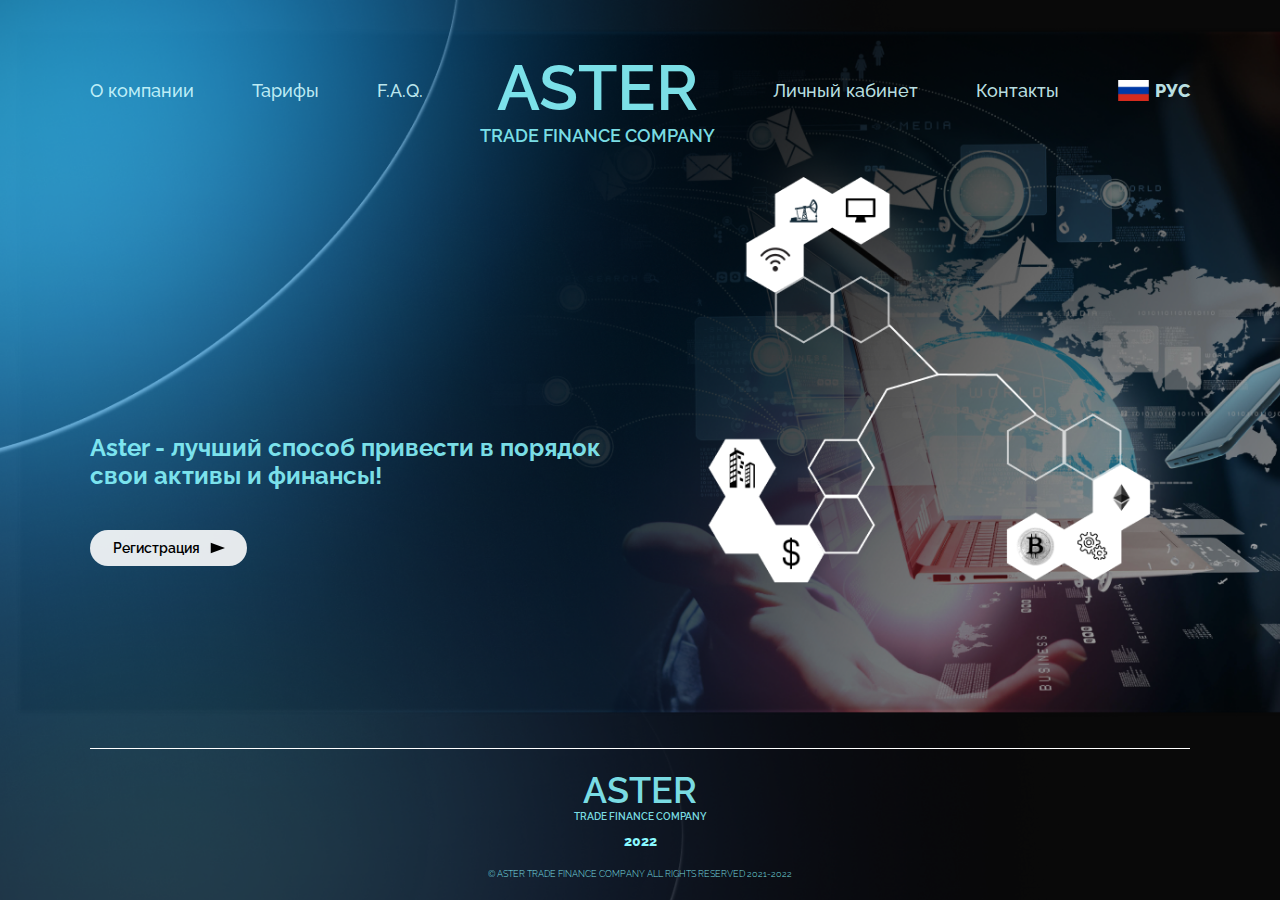
==== index.html @ 4f8b5ae5 "init" ====
<!DOCTYPE html>
<html lang="en">
  <head>
    <meta charset="UTF-8" />
    <meta http-equiv="X-UA-Compatible" content="IE=edge" />
    <meta name="viewport" content="width=device-width, initial-scale=1.0" />
    <title>Document</title>
    <link rel="preconnect" href="https://fonts.googleapis.com" />
    <link rel="preconnect" href="https://fonts.gstatic.com" crossorigin />
    <link
      href="https://fonts.googleapis.com/css2?family=Montserrat:wght@100;200;300;400;500;600;700;800;900&family=Raleway:wght@100;200;300;400;500;600;700;800;900&display=swap"
      rel="stylesheet"
    />
    <link rel="stylesheet" href="style.css" />
  </head>
  <body>
    <div class="wrapper">
      <header class="header">
        <div class="header__container">
          <nav class="header__nav">
            <ul class="nav-list">
              <li class="nav-item">
                <a href="#">О компании</a>
              </li>
              <li class="nav-item">
                <a href="./tariffs.html">Тарифы</a>
              </li>
              <li class="nav-item">
                <a href="#">F.A.Q.</a>
              </li>
              <li class="nav-item nav-logo">
                <a href="#">
                  <div class="logo-title">ASTER</div>
                  <div class="logo-description">TRADE FINANCE COMPANY</div>
                </a>
              </li>
              <li class="nav-item">
                <a href="#">Личный кабинет</a>
              </li>
              <li class="nav-item">
                <a href="#">Контакты</a>
              </li>
              <li class="nav-item nav-lang">
                <a href="#"> <img src="images/langs/ru.svg" alt="" /> РУС</a>
                <ul class="lang-sub-menu">
                  <li class="sub-item">
                    <a href="#"><img src="images/langs/ru.svg" alt="" /></a>
                  </li>
                  <li class="sub-item">
                    <a href="#"><img src="images/langs/gb.svg" alt="" /></a>
                  </li>
                  <li class="sub-item">
                    <a href="#"><img src="images/langs/ch.svg" alt="" /></a>
                  </li>
                  <li class="sub-item">
                    <a href="#"><img src="images/langs/de.svg" alt="" /></a>
                  </li>
                  <li class="sub-item">
                    <a href="#"><img src="images/langs/fr.svg" alt="" /></a>
                  </li>
                </ul>
              </li>
            </ul>
          </nav>
        </div>
      </header>
      <main class="main-container">
        <div class="home-description">
          Aster - лучший способ привести в порядок свои активы и финансы!
        </div>
        <a class="home-register-btn" href="#"
          >Регистрация <img src="images/filled-arrow-right.svg" alt=""
        /></a>
      </main>
      <footer class="footer">
        <div class="footer__container">
          <div class="footer__logo">
            <a href="#">
              <div class="logo-title">ASTER</div>
              <div class="logo-description">TRADE FINANCE COMPANY</div>
            </a>
          </div>
          <time class="footer__date"> 2022 </time>
          <div class="footer__copyright">
            © ASTER TRADE FINANCE COMPANY All Rights Reserved 2021-2022
          </div>
        </div>
      </footer>
    </div>

    <script type="module" src="../js/app.js"></script>
  </body>
</html>
---- style.css ----
* {
  -webkit-box-sizing: border-box;
  box-sizing: border-box;
  font-family: Raleway, sans-serif;
  margin: 0;
  padding: 0;
}
body,
html {
  overflow-x: hidden;
  width: 100%;
}
body {
  -webkit-box-orient: vertical;
  -webkit-box-direction: normal;
  -webkit-box-pack: justify;
  -ms-flex-pack: justify;
  -webkit-box-align: center;
  -ms-flex-align: center;
  align-items: center;
  background-color: #090909;
  background-image: url(images/bg-main.png?a8d9b8d038acffa62163f719d7a89bce);
  background-position: 50%;
  background-repeat: no-repeat;
  background-size: cover;
  display: -webkit-box;
  display: -ms-flexbox;
  display: flex;
  -ms-flex-direction: column;
  flex-direction: column;
  justify-content: space-between;
  min-height: 100vh;
}
body.tariffs-body {
  background-image: url(images/bg-tariffs-2.png?a22a7b21253bad5c87230946e594c4be);
  background-position: center -585px;
  background-size: cover;
}
body.tariffs-body .wrapper {
  position: relative;
}
body.tariffs-body .wrapper:after {
  background-image: url(images/bg-tariffs.png?8e06a733815ea7a1f215d457ef6af433);
  background-position: 50%;
  background-repeat: no-repeat;
  background-size: cover;
  content: "";
  display: block;
  height: 585px;
  left: 50%;
  position: absolute;
  top: 0;
  -webkit-transform: translateX(-50%);
  -ms-transform: translateX(-50%);
  transform: translateX(-50%);
  width: 100vw;
  z-index: -1;
}
body.tariffs-body .main-container {
  -webkit-box-orient: vertical;
  -webkit-box-direction: normal;
  -webkit-box-align: center;
  -ms-flex-align: center;
  align-items: center;
  display: -webkit-box;
  display: -ms-flexbox;
  display: flex;
  -ms-flex-direction: column;
  flex-direction: column;
}
ul {
  list-style: none;
}
a {
  text-decoration: none;
}
.wrapper {
  -webkit-box-orient: vertical;
  -webkit-box-direction: normal;
  -webkit-box-pack: justify;
  -ms-flex-pack: justify;
  -webkit-box-align: center;
  -ms-flex-align: center;
  align-items: center;
  display: -webkit-box;
  display: -ms-flexbox;
  display: flex;
  -ms-flex-direction: column;
  flex-direction: column;
  justify-content: space-between;
  max-width: 1100px;
  min-height: 100vh;
  padding-top: 80px;
  width: 1100px;
}
.main-container {
  height: 100%;
  margin-top: 100px;
  width: 100%;
}
.main-container .main-logo {
  border-bottom: 1px solid #fff;
  color: #8af8ff;
  font-size: 48px;
  font-weight: 800;
  line-height: 56px;
  margin-bottom: 50px;
  padding-bottom: 220px;
  text-align: center;
  width: 100%;
}
.main-container .home-description {
  color: rgba(138, 248, 255, 0.89);
  font-size: 24px;
  font-weight: 700;
  line-height: 28px;
  margin-bottom: 40px;
  max-width: 540px;
}
.main-container .home-register-btn,
.tariffs__invest {
  -webkit-box-align: center;
  -ms-flex-align: center;
  align-items: center;
  background: hsla(0, 0%, 100%, 0.89);
  border-radius: 43px;
  color: #000;
  display: -webkit-inline-box;
  display: -ms-inline-flexbox;
  display: inline-flex;
  font-size: 14px;
  font-weight: 600;
  line-height: 16px;
  padding: 10px 22.5px;
  -webkit-transition: 0.3s;
  -o-transition: 0.3s;
  transition: 0.3s;
}
.main-container .home-register-btn img,
.tariffs__invest img {
  margin-left: 10px;
}
.main-container .home-register-btn:hover,
.tariffs__invest:hover {
  -webkit-box-shadow: 0 0 10px #8af8ffe3;
  box-shadow: 0 0 10px #8af8ffe3;
}
.footer__logo,
.header__nav .nav-item.nav-logo {
  margin-top: -30px;
}
.footer__logo a,
.header__nav .nav-item.nav-logo a {
  -webkit-box-orient: vertical;
  -webkit-box-direction: normal;
  -webkit-box-align: center;
  -ms-flex-align: center;
  align-items: center;
  color: #8af8ffe3;
  display: -webkit-box;
  display: -ms-flexbox;
  display: flex;
  -ms-flex-direction: column;
  flex-direction: column;
}
.footer__logo a .logo-title,
.header__nav .nav-item.nav-logo a .logo-title {
  font-size: 64px;
  font-weight: 600;
  line-height: 75px;
  -webkit-transition: 0.3s;
  -o-transition: 0.3s;
  transition: 0.3s;
}
.footer__logo a .logo-description,
.header__nav .nav-item.nav-logo a .logo-description {
  font-size: 18px;
  font-weight: 600;
  line-height: 21px;
  text-transform: uppercase;
  -webkit-transition: 0.3s;
  -o-transition: 0.3s;
  transition: 0.3s;
}
.footer__logo a:after,
.header__nav .nav-item.nav-logo a:after {
  content: none;
}
.footer__logo a:hover .logo-description,
.footer__logo a:hover .logo-title,
.header__nav .nav-item.nav-logo a:hover .logo-description,
.header__nav .nav-item.nav-logo a:hover .logo-title {
  text-shadow: 0 0 10px #8af8ffe3;
}
.header,
.header__container,
.header__nav {
  width: 100%;
}
.header__nav .nav-list {
  -webkit-box-pack: justify;
  -ms-flex-pack: justify;
  -webkit-box-align: start;
  -ms-flex-align: start;
  align-items: flex-start;
  display: -webkit-box;
  display: -ms-flexbox;
  display: flex;
  justify-content: space-between;
  width: 100%;
}
.header__nav .nav-item a {
  -webkit-box-orient: vertical;
  -webkit-box-direction: normal;
  -webkit-box-align: center;
  -ms-flex-align: center;
  align-items: center;
  color: #d3fcffe3;
  display: block;
  display: -webkit-box;
  display: -ms-flexbox;
  display: flex;
  -ms-flex-direction: column;
  flex-direction: column;
  font-size: 18px;
  font-weight: 500;
  line-height: 21px;
  padding-bottom: 5px;
  position: relative;
}
.header__nav .nav-item a:after {
  background: #d3fcffe3;
  bottom: 0;
  content: "";
  display: block;
  height: 2px;
  position: absolute;
  right: 0;
  -webkit-transition: 0.3s;
  -o-transition: 0.3s;
  transition: 0.3s;
  width: 0;
}
.header__nav .nav-item a:hover:after {
  left: 0;
  width: 100%;
}
.header__nav .nav-item.nav-lang {
  padding-bottom: 25px;
  position: relative;
}
.header__nav .nav-item.nav-lang > a {
  -webkit-box-align: center;
  -ms-flex-align: center;
  -webkit-box-orient: horizontal;
  -webkit-box-direction: normal;
  align-items: center;
  display: -webkit-box;
  display: -ms-flexbox;
  display: flex;
  -ms-flex-direction: row;
  flex-direction: row;
  font-size: 18px;
  font-weight: 800;
  line-height: 21px;
}
.header__nav .nav-item.nav-lang > a img {
  height: 21px;
  margin-right: 5px;
  width: 33px;
}
.header__nav .nav-item.nav-lang .lang-sub-menu {
  -webkit-box-orient: vertical;
  -webkit-box-direction: normal;
  -webkit-box-align: center;
  -ms-flex-align: center;
  align-items: center;
  background: #242424;
  border-radius: 19px;
  display: -webkit-box;
  display: -ms-flexbox;
  display: flex;
  -ms-flex-direction: column;
  flex-direction: column;
  left: 0;
  opacity: 0;
  padding: 20px 30px;
  position: absolute;
  top: 100%;
  -webkit-transition: 0.3s;
  -o-transition: 0.3s;
  transition: 0.3s;
  visibility: hidden;
  width: 100%;
}
.header__nav .nav-item.nav-lang .lang-sub-menu .sub-item + li {
  margin-top: 10px;
}
.header__nav .nav-item.nav-lang .lang-sub-menu .sub-item a {
  width: 100%;
}
.header__nav .nav-item.nav-lang .lang-sub-menu .sub-item a img {
  height: 25px;
  width: 37px;
}
.header__nav .nav-item.nav-lang:hover .lang-sub-menu {
  opacity: 1;
  visibility: visible;
}
.footer {
  border-top: 1px solid #fff;
  padding-bottom: 20px;
  padding-top: 50px;
  width: 100%;
}
.footer,
.footer__container {
  -webkit-box-orient: vertical;
  -webkit-box-direction: normal;
  -webkit-box-align: center;
  -ms-flex-align: center;
  align-items: center;
  display: -webkit-box;
  display: -ms-flexbox;
  display: flex;
  -ms-flex-direction: column;
  flex-direction: column;
}
.footer__logo a .logo-title {
  font-size: 36px;
  line-height: 42px;
}
.footer__logo a .logo-description {
  font-size: 10px;
  line-height: 12px;
}
.footer__date {
  color: #8af8ff;
  font-size: 14px;
  font-weight: 800;
  line-height: 16px;
  margin-top: 10px;
}
.footer__copyright {
  color: rgba(138, 248, 255, 0.89);
  font-size: 9px;
  font-weight: 300;
  line-height: 11px;
  margin-top: 20px;
  text-transform: uppercase;
}
.tariffs {
  -webkit-box-orient: vertical;
  -webkit-box-direction: normal;
  -webkit-box-align: center;
  -ms-flex-align: center;
  align-items: center;
  display: -webkit-box;
  display: -ms-flexbox;
  display: flex;
  -ms-flex-direction: column;
  flex-direction: column;
  font-family: Montserrat, sans-serif;
  height: 100%;
  padding-bottom: 45px;
}
.tariffs .referral-info {
  color: #fff;
  font-size: 18px;
  font-style: normal;
  font-weight: 400;
  line-height: 22px;
  margin-bottom: 20px;
  text-align: center;
  text-transform: uppercase;
}
.tariffs__container {
  -webkit-box-pack: center;
  -ms-flex-pack: center;
  -ms-flex-wrap: wrap;
  flex-wrap: wrap;
  justify-content: center;
}
.tariffs__container,
.tariffs__container .tariff-item {
  -webkit-box-align: center;
  -ms-flex-align: center;
  align-items: center;
  display: -webkit-box;
  display: -ms-flexbox;
  display: flex;
}
.tariffs__container .tariff-item {
  -webkit-box-orient: vertical;
  -webkit-box-direction: normal;
  background-color: #fff;
  border-radius: 25px;
  -ms-flex-direction: column;
  flex-direction: column;
  margin: 15px;
  padding: 30px;
  width: 445px;
}
.tariffs__container .tariff-item.silver {
  background: -webkit-gradient(
    linear,
    right top,
    left top,
    from(#a9a9a9),
    color-stop(125.76%, #fff)
  );
  background: -o-linear-gradient(right, #a9a9a9 0, #fff 125.76%);
  background: linear-gradient(270deg, #a9a9a9, #fff 125.76%);
  -webkit-box-shadow: inset -9px 0 15px #272222, -6px 0 15px #fff;
  box-shadow: inset -9px 0 15px #272222, -6px 0 15px #fff;
}
.tariffs__container .tariff-item.platinum {
  background: -webkit-gradient(
    linear,
    right top,
    left top,
    from(#2f2f2f),
    color-stop(125.76%, #989898)
  );
  background: -o-linear-gradient(right, #2f2f2f 0, #989898 125.76%);
  background: linear-gradient(270deg, #2f2f2f, #989898 125.76%);
  -webkit-box-shadow: inset -4px 0 15px #161616;
  box-shadow: inset -4px 0 15px #161616;
}
.tariffs__container .tariff-item.platinum * {
  color: #fff;
}
.tariffs__container .tariff-item.gold {
  background: -o-linear-gradient(359.74deg, #fbff41 0.22%, #bf8124 99.77%);
  background: linear-gradient(-269.74deg, #fbff41 0.22%, #bf8124 99.77%);
  -webkit-box-shadow: 0 0 15px 5px #ffc635;
  box-shadow: 0 0 15px 5px #ffc635;
}
.tariffs__container .tariff-item.infinity {
  background-image: url(images/infinity-tariff.png?b968e5f8c5e0f43a90b0cb52c6641695);
  background-position: 50%;
  background-repeat: no-repeat;
  background-size: 120% 130%;
  -webkit-box-shadow: inset -16px 6px 19px #032b50, -5px 0 22px 5px #42a4ff;
  box-shadow: inset -16px 6px 19px #032b50, -5px 0 22px 5px #42a4ff;
}
.tariffs__container .tariff-item.infinity * {
  color: #fff;
}
.tariffs__container .tariff-item.invest-case {
  background-color: rgba(0, 0, 0, 0.63);
  background-image: url(images/invest-case-tariff.png?878423accdb9a86db2d8bdff751cfe13);
  background-position: 50%;
  background-repeat: no-repeat;
  background-size: 120% 130%;
  -webkit-box-shadow: inset -7px 0 14px rgba(138, 248, 255, 0.89),
    -7px 0 15px 5px rgba(186, 251, 255, 0.89);
  box-shadow: inset -7px 0 14px rgba(138, 248, 255, 0.89),
    -7px 0 15px 5px rgba(186, 251, 255, 0.89);
}
.tariffs__container .tariff-item.invest-case * {
  color: #fff;
  text-shadow: 1px 1px 1px #000;
}
.tariffs__container .tariff-item__row {
  -webkit-box-pack: justify;
  -ms-flex-pack: justify;
  -webkit-box-align: center;
  -ms-flex-align: center;
  align-items: center;
  display: -webkit-box;
  display: -ms-flexbox;
  display: flex;
  justify-content: space-between;
  width: 100%;
}
.tariffs__container .tariff-item__price,
.tariffs__container .tariff-item__title {
  color: #000;
  font-size: 24px;
  font-style: normal;
  font-weight: 700;
  line-height: 29px;
  text-transform: uppercase;
}
.tariffs__container .tariff-item__period {
  font-size: 14px;
  font-style: normal;
  font-weight: 600;
  line-height: 17px;
}
.tariffs__container .tariff-item__period span {
  font-size: 18px;
  font-style: normal;
  font-weight: 300;
  line-height: 22px;
}
.tariffs__container .tariff-item__percents {
  color: #000;
  font-size: 18px;
  font-style: normal;
  font-weight: 800;
  line-height: 22px;
}
.tariffs__container .tariff-item__description {
  color: #000;
  font-size: 12px;
  font-weight: 600;
  line-height: 15px;
  margin-top: 30px;
  text-align: center;
  text-transform: uppercase;
}
.tariffs__container .tariff-item__description p {
  font-size: 9px;
  font-weight: 600;
  line-height: 11px;
  text-align: center;
  text-transform: uppercase;
}
.tariffs__invest {
  margin-top: 25px;
}
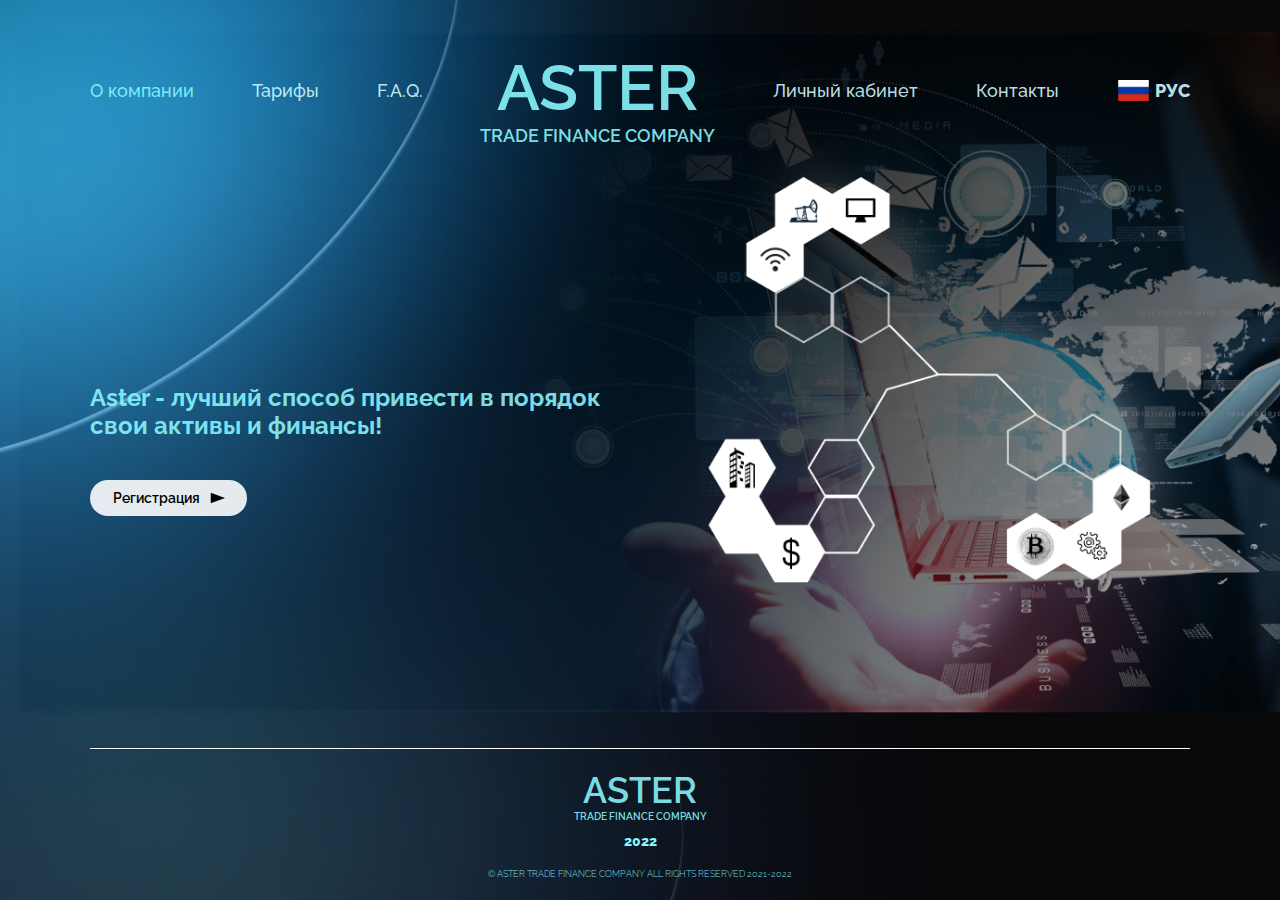
==== commit bb3b5b16: "added more pages and some adaptive" ====
--- a/index.html
+++ b/index.html
@@ -18,9 +18,22 @@
       <header class="header">
         <div class="header__container">
           <nav class="header__nav">
+            <div class="burger">
+              <svg
+                width="56"
+                height="25"
+                viewBox="0 0 56 25"
+                fill="none"
+                xmlns="http://www.w3.org/2000/svg"
+              >
+                <rect width="56" height="5" rx="2.5" fill="white" />
+                <rect y="10" width="56" height="5" rx="2.5" fill="white" />
+                <rect y="20" width="56" height="5" rx="2.5" fill="white" />
+              </svg>
+            </div>
             <ul class="nav-list">
-              <li class="nav-item">
-                <a href="#">О компании</a>
+              <li class="nav-item current">
+                <a href="./about.html">О компании</a>
               </li>
               <li class="nav-item">
                 <a href="./tariffs.html">Тарифы</a>
@@ -29,7 +42,7 @@
                 <a href="#">F.A.Q.</a>
               </li>
               <li class="nav-item nav-logo">
-                <a href="#">
+                <a href="./index.html">
                   <div class="logo-title">ASTER</div>
                   <div class="logo-description">TRADE FINANCE COMPANY</div>
                 </a>
@@ -38,7 +51,7 @@
                 <a href="#">Личный кабинет</a>
               </li>
               <li class="nav-item">
-                <a href="#">Контакты</a>
+                <a href="./contacts.html">Контакты</a>
               </li>
               <li class="nav-item nav-lang">
                 <a href="#"> <img src="images/langs/ru.svg" alt="" /> РУС</a>
@@ -88,6 +101,6 @@
       </footer>
     </div>
 
-    <script type="module" src="../js/app.js"></script>
+    <script type="module" src="app.js"></script>
   </body>
 </html>
--- a/style.css
+++ b/style.css
@@ -10,37 +10,23 @@
   overflow-x: hidden;
   width: 100%;
 }
-body {
-  -webkit-box-orient: vertical;
-  -webkit-box-direction: normal;
-  -webkit-box-pack: justify;
-  -ms-flex-pack: justify;
-  -webkit-box-align: center;
-  -ms-flex-align: center;
-  align-items: center;
-  background-color: #090909;
-  background-image: url(images/bg-main.png?a8d9b8d038acffa62163f719d7a89bce);
-  background-position: 50%;
-  background-repeat: no-repeat;
-  background-size: cover;
-  display: -webkit-box;
-  display: -ms-flexbox;
-  display: flex;
-  -ms-flex-direction: column;
-  flex-direction: column;
-  justify-content: space-between;
-  min-height: 100vh;
-}
+body.about-body,
+body.contacts-body,
+body.faq-body,
 body.tariffs-body {
-  background-image: url(images/bg-tariffs-2.png?a22a7b21253bad5c87230946e594c4be);
   background-position: center -585px;
   background-size: cover;
 }
+body.about-body .wrapper,
+body.contacts-body .wrapper,
+body.faq-body .wrapper,
 body.tariffs-body .wrapper {
   position: relative;
 }
+body.about-body .wrapper:after,
+body.contacts-body .wrapper:after,
+body.faq-body .wrapper:after,
 body.tariffs-body .wrapper:after {
-  background-image: url(images/bg-tariffs.png?8e06a733815ea7a1f215d457ef6af433);
   background-position: 50%;
   background-repeat: no-repeat;
   background-size: cover;
@@ -56,6 +42,10 @@
   width: 100vw;
   z-index: -1;
 }
+body,
+body.about-body .main-container,
+body.contacts-body .main-container,
+body.faq-body .main-container,
 body.tariffs-body .main-container {
   -webkit-box-orient: vertical;
   -webkit-box-direction: normal;
@@ -67,6 +57,64 @@
   display: flex;
   -ms-flex-direction: column;
   flex-direction: column;
+}
+body {
+  -webkit-box-pack: justify;
+  -ms-flex-pack: justify;
+  background-color: #090909;
+  background-image: url(images/bg-main.png?a8d9b8d038acffa62163f719d7a89bce);
+  background-position: 50%;
+  background-repeat: no-repeat;
+  background-size: cover;
+  justify-content: space-between;
+  min-height: 100vh;
+}
+body.tariffs-body {
+  background-image: url(images/bg-tariffs-2.png?a22a7b21253bad5c87230946e594c4be);
+}
+body.tariffs-body .wrapper:after {
+  background-image: url(images/bg-tariffs.png?8e06a733815ea7a1f215d457ef6af433);
+}
+body.about-body {
+  background-image: url(images/bg-about-2.png?fa4f6b9c726a7fe6c6b965d93b7193b5);
+  background-position: center 0;
+}
+body.about-body .wrapper:after {
+  background-image: url(images/bg-about.png?bcc6a780858858d1948282078101d524);
+}
+body.faq-body {
+  background-image: url(images/bg-faq-2.png?a5335184f4a0d6537fcc08250395c02f);
+  background-position: center 0;
+}
+body.faq-body .wrapper:after {
+  background-image: url(images/bg-faq.png?b6392d309e382269cf3fd7698e14dccd);
+}
+body.contacts-body {
+  background-image: url(images/bg-contacts-2.png?b2e07576ab8643a4a02fd24dececdd6c);
+  background-position: center 0;
+}
+body.contacts-body .wrapper:after {
+  background-image: url(images/bg-contacts.png?d3c956a816cc3217f8337dded7c45cc2);
+  background-position: 0 0;
+}
+body.register-body {
+  background-image: url(images/bg-register.png?57d168d6780c3b99f9f6e85dcb8d9500);
+  background-position: 50%;
+  background-repeat: no-repeat;
+  background-size: cover;
+}
+body.register-body .header__nav .nav-list {
+  -webkit-box-pack: end;
+  -ms-flex-pack: end;
+  justify-content: flex-end;
+}
+body.register-body .header__nav .nav-item.nav-logo {
+  left: 50%;
+  position: absolute;
+  top: 50%;
+  -webkit-transform: translate(-50%, -50%);
+  -ms-transform: translate(-50%, -50%);
+  transform: translate(-50%, -50%);
 }
 ul {
   list-style: none;
@@ -193,9 +241,18 @@
   text-shadow: 0 0 10px #8af8ffe3;
 }
 .header,
-.header__container,
+.header__container {
+  width: 100%;
+}
 .header__nav {
-  width: 100%;
+  position: relative;
+  width: 100%;
+}
+.header__nav .burger {
+  display: none;
+  position: absolute;
+  right: 0;
+  top: 0;
 }
 .header__nav .nav-list {
   -webkit-box-pack: justify;
@@ -208,6 +265,9 @@
   display: flex;
   justify-content: space-between;
   width: 100%;
+}
+.header__nav .nav-item.current a {
+  color: rgba(138, 248, 255, 0.89);
 }
 .header__nav .nav-item a {
   -webkit-box-orient: vertical;
@@ -309,6 +369,7 @@
 }
 .footer {
   border-top: 1px solid #fff;
+  margin-top: 100px;
   padding-bottom: 20px;
   padding-top: 50px;
   width: 100%;
@@ -521,3 +582,1051 @@
 .tariffs__invest {
   margin-top: 25px;
 }
+.about {
+  width: 100vw;
+}
+.about__container {
+  -webkit-box-orient: vertical;
+  -ms-flex-direction: column;
+  flex-direction: column;
+}
+.about__container,
+.about__row {
+  -webkit-box-direction: normal;
+  -webkit-box-align: center;
+  -ms-flex-align: center;
+  align-items: center;
+  display: -webkit-box;
+  display: -ms-flexbox;
+  display: flex;
+  width: 100%;
+}
+.about__row {
+  -webkit-box-orient: horizontal;
+  -ms-flex-direction: row;
+  flex-direction: row;
+  height: 255px;
+  padding-right: 260px;
+}
+.about__row p {
+  margin-left: 120px;
+}
+.about__row:first-child {
+  padding: 0 260px;
+}
+.about__row:first-child img {
+  height: 90%;
+  -o-object-fit: contain;
+  object-fit: contain;
+  -o-object-position: center center;
+  object-position: center center;
+  width: 90%;
+}
+.about__row:nth-child(2n) {
+  -webkit-box-orient: horizontal;
+  -webkit-box-direction: reverse;
+  background: rgba(0, 0, 0, 0.56);
+  -ms-flex-direction: row-reverse;
+  flex-direction: row-reverse;
+  padding-left: 260px;
+  padding-right: 0;
+}
+.about__row:nth-child(2n) p {
+  margin-left: 0;
+  margin-right: 120px;
+}
+.about__row:nth-child(3) {
+  padding: 0 260px;
+}
+.about__row:nth-child(3) p {
+  margin-left: 0;
+  max-width: 100%;
+  text-align: center;
+}
+.about__thumb,
+.about__thumb img {
+  height: 100%;
+  width: 100%;
+}
+.about__thumb img {
+  display: block;
+  -o-object-fit: cover;
+  object-fit: cover;
+}
+.about p {
+  color: #fff;
+  font-size: 18px;
+  line-height: 21px;
+  max-width: 445px;
+  padding: 75px 0;
+}
+.about__description {
+  color: #fff;
+  font-size: 18px;
+  font-weight: 100;
+  line-height: 22px;
+  margin-top: 60px;
+  text-transform: uppercase;
+}
+.about__description span {
+  font-size: 24px;
+  font-weight: 400;
+  line-height: 28px;
+}
+.faq {
+  -webkit-box-orient: vertical;
+  -webkit-box-direction: normal;
+  -webkit-box-align: center;
+  -ms-flex-align: center;
+  align-items: center;
+  display: -webkit-box;
+  display: -ms-flexbox;
+  display: flex;
+  -ms-flex-direction: column;
+  flex-direction: column;
+  width: 100%;
+}
+.faq * {
+  font-family: Roboto, sans-serif;
+}
+.faq__container {
+  max-width: 700px;
+  width: 100%;
+}
+.faq__title {
+  color: #fff;
+  font-family: Raleway, sans-serif;
+  font-size: 36px;
+  font-style: normal;
+  font-weight: 700;
+  line-height: 42px;
+  margin-bottom: 50px;
+}
+.faq__list {
+  padding-left: 55px;
+  position: relative;
+  width: 100%;
+}
+.faq__list:before {
+  background: #fff;
+  content: "";
+  display: block;
+  height: 100%;
+  left: 20px;
+  position: absolute;
+  width: 1px;
+}
+.faq__item {
+  cursor: pointer;
+  position: relative;
+  -webkit-transition: 0.3s;
+  -o-transition: 0.3s;
+  transition: 0.3s;
+}
+.faq__item + div {
+  margin-top: 45px;
+}
+.faq__item p {
+  color: #fff;
+  font-weight: 600;
+  padding-top: 10px;
+}
+.faq__item p,
+.faq__item p:nth-child(2) {
+  font-size: 18px;
+  font-style: normal;
+  line-height: 21px;
+}
+.faq__item p:nth-child(2) {
+  font-weight: 300;
+  max-height: 0;
+  opacity: 0;
+  overflow: hidden;
+  padding-left: 90px;
+  padding-top: 0;
+  -webkit-transition: 0.3s;
+  -o-transition: 0.3s;
+  transition: 0.3s;
+  visibility: hidden;
+}
+.faq__item:last-child p:nth-child(2) {
+  position: absolute;
+  top: 100%;
+}
+.faq__item:before {
+  -webkit-box-pack: center;
+  -ms-flex-pack: center;
+  -webkit-box-align: center;
+  -ms-flex-align: center;
+  align-items: center;
+  background: #8af8ff;
+  border-radius: 20px;
+  color: #000;
+  content: attr(data-number);
+  display: block;
+  display: -webkit-box;
+  display: -ms-flexbox;
+  display: flex;
+  font-size: 18px;
+  font-style: normal;
+  font-weight: 900;
+  height: 0;
+  justify-content: center;
+  left: -35px;
+  line-height: 21px;
+  padding: 20px;
+  position: absolute;
+  top: -1px;
+  width: 0;
+}
+.faq__item.dropdown:before,
+.faq__item:before {
+  -webkit-transform: translateX(-50%);
+  -ms-transform: translateX(-50%);
+  transform: translateX(-50%);
+}
+.faq__item.dropdown:before {
+  content: "-";
+  top: 0;
+}
+.faq__item.dropdown p:nth-child(2) {
+  max-height: 100vh;
+  opacity: 1;
+  padding-top: 30px;
+  visibility: visible;
+}
+.contacts {
+  width: 100%;
+}
+.contacts__container {
+  -webkit-box-orient: vertical;
+  -webkit-box-direction: normal;
+  -webkit-box-align: center;
+  -ms-flex-align: center;
+  align-items: center;
+  -ms-flex-direction: column;
+  flex-direction: column;
+  width: 100%;
+}
+.contacts__container,
+.contacts__row {
+  display: -webkit-box;
+  display: -ms-flexbox;
+  display: flex;
+}
+.contacts__row {
+  -webkit-box-pack: justify;
+  -ms-flex-pack: justify;
+  justify-content: space-between;
+  max-width: 850px;
+}
+.contacts__map {
+  height: 300px;
+  width: 100vw;
+}
+.contacts-info__item {
+  -webkit-box-align: start;
+  -ms-flex-align: start;
+  align-items: flex-start;
+  display: -webkit-box;
+  display: -ms-flexbox;
+  display: flex;
+}
+.contacts-info__item + div {
+  margin-top: 22px;
+}
+.contacts-info__item span {
+  margin-right: 33px;
+}
+.contacts-info__item p {
+  color: #fff;
+  font-size: 24px;
+  font-weight: 600;
+  line-height: 32px;
+  text-transform: uppercase;
+}
+.tech-support {
+  -webkit-box-orient: vertical;
+  -webkit-box-direction: normal;
+  -webkit-box-align: center;
+  -ms-flex-align: center;
+  align-items: center;
+  display: -webkit-box;
+  display: -ms-flexbox;
+  display: flex;
+  -ms-flex-direction: column;
+  flex-direction: column;
+  margin-left: 175px;
+}
+.tech-support__title {
+  color: #fff;
+  font-family: Raleway;
+  font-size: 24px;
+  font-style: normal;
+  font-weight: 600;
+  line-height: 28px;
+  margin-bottom: 30px;
+}
+.tech-support__row {
+  -webkit-box-align: start;
+  -ms-flex-align: start;
+  align-items: flex-start;
+}
+.tech-support__item,
+.tech-support__row {
+  display: -webkit-box;
+  display: -ms-flexbox;
+  display: flex;
+}
+.tech-support__item {
+  -webkit-box-orient: vertical;
+  -webkit-box-direction: normal;
+  -webkit-box-align: center;
+  -ms-flex-align: center;
+  align-items: center;
+  -ms-flex-direction: column;
+  flex-direction: column;
+}
+.tech-support__item span {
+  margin-bottom: 5px;
+}
+.tech-support__item p {
+  color: #fff;
+  font-family: Raleway;
+  font-size: 14px;
+  font-style: normal;
+  font-weight: 600;
+  line-height: 16px;
+}
+.tech-support__item + div {
+  margin-left: 38px;
+}
+.feedback {
+  -webkit-box-align: center;
+  -ms-flex-align: center;
+  -webkit-box-pack: start;
+  -ms-flex-pack: start;
+  align-items: center;
+  display: -webkit-box;
+  display: -ms-flexbox;
+  display: flex;
+  height: 425px;
+  justify-content: flex-start;
+  margin-top: 77px;
+  position: relative;
+  width: 100vw;
+}
+.feedback:before {
+  background: -o-linear-gradient(
+    359.92deg,
+    transparent 0.58%,
+    #000 49.14%,
+    transparent 99.93%
+  );
+  background: linear-gradient(
+    90.08deg,
+    transparent 0.58%,
+    #000 49.14%,
+    transparent 99.93%
+  );
+  content: "";
+  display: block;
+  height: 100%;
+  left: 0;
+  position: absolute;
+  top: 0;
+  width: 100%;
+  z-index: 0;
+}
+.feedback__title {
+  color: #fff;
+  font-family: Raleway;
+  font-size: 22px;
+  font-style: normal;
+  font-weight: 500;
+  line-height: 26px;
+  margin-bottom: 25px;
+}
+.feedback__thumb {
+  height: 100%;
+  position: relative;
+  width: 50%;
+  z-index: -1;
+}
+.feedback__thumb img {
+  display: block;
+  height: 100%;
+  -o-object-fit: cover;
+  object-fit: cover;
+  width: 100%;
+}
+.feedback__form {
+  margin-left: 110px;
+  max-width: 375px;
+  padding-bottom: 50px;
+  padding-top: 30px;
+  position: relative;
+  width: 50%;
+  width: 375px;
+  z-index: 1;
+}
+.feedback__form,
+.feedback__form form {
+  -webkit-box-orient: vertical;
+  -webkit-box-direction: normal;
+  -webkit-box-align: center;
+  -ms-flex-align: center;
+  -webkit-box-pack: center;
+  -ms-flex-pack: center;
+  align-items: center;
+  display: -webkit-box;
+  display: -ms-flexbox;
+  display: flex;
+  -ms-flex-direction: column;
+  flex-direction: column;
+  height: 100%;
+  justify-content: center;
+}
+.feedback__form form {
+  width: 100%;
+}
+.feedback__group {
+  background: #323232;
+  border-radius: 21px;
+  position: relative;
+  width: 350px;
+}
+.feedback__group + .feedback__group {
+  margin-top: 30px;
+}
+.feedback__group label {
+  color: #fff;
+  font-family: Raleway;
+  font-size: 14px;
+  font-style: normal;
+  font-weight: 600;
+  left: 30px;
+  line-height: 16px;
+  position: absolute;
+  top: 20px;
+  -webkit-transition: 0.3s;
+  -o-transition: 0.3s;
+  transition: 0.3s;
+  z-index: 0;
+}
+.feedback__group input {
+  background: transparent;
+  border: 0;
+  color: #fff;
+  font-size: 14px;
+  line-height: 16px;
+  outline: 0;
+  padding: 20px 30px;
+  position: relative;
+  width: 100%;
+  z-index: 1;
+}
+.feedback__group.focus label {
+  font-size: 12px;
+  left: 10px;
+  line-height: 14px;
+  top: -16px;
+}
+.feedback__message {
+  background: #323232;
+  border-radius: 21px;
+  margin-top: 30px;
+  position: relative;
+  width: 350px;
+}
+.feedback__message label {
+  color: #fff;
+  font-family: Raleway;
+  font-size: 14px;
+  font-style: normal;
+  font-weight: 600;
+  left: 30px;
+  line-height: 16px;
+  position: absolute;
+  top: 20px;
+  -webkit-transition: 0.3s;
+  -o-transition: 0.3s;
+  transition: 0.3s;
+  z-index: 0;
+}
+.feedback__message textarea {
+  background: transparent;
+  border: 0;
+  color: #fff;
+  font-size: 14px;
+  line-height: 16px;
+  min-height: 150px;
+  outline: 0;
+  padding: 20px 30px;
+  position: relative;
+  resize: vertical;
+  width: 100%;
+  z-index: 1;
+}
+.feedback__message.focus label {
+  font-size: 12px;
+  left: 10px;
+  line-height: 14px;
+  top: -16px;
+}
+.feedback__submit {
+  background: hsla(0, 0%, 100%, 0.89);
+  border: 0;
+  border-radius: 28px;
+  color: #000;
+  cursor: pointer;
+  font-family: Raleway;
+  font-size: 14px;
+  font-style: normal;
+  font-weight: 600;
+  line-height: 16px;
+  margin-top: 30px;
+  padding: 15px 25px;
+  -webkit-transition: 0.3s;
+  -o-transition: 0.3s;
+  transition: 0.3s;
+}
+.feedback__submit:hover {
+  -webkit-box-shadow: 0 0 10px #fff;
+  box-shadow: 0 0 10px #fff;
+}
+.register__form {
+  max-width: 375px;
+  padding-bottom: 50px;
+  padding-top: 30px;
+  position: relative;
+  width: 50%;
+  width: 375px;
+  z-index: 1;
+}
+.register__form,
+.register__form form {
+  -webkit-box-orient: vertical;
+  -webkit-box-direction: normal;
+  -webkit-box-align: center;
+  -ms-flex-align: center;
+  -webkit-box-pack: center;
+  -ms-flex-pack: center;
+  align-items: center;
+  display: -webkit-box;
+  display: -ms-flexbox;
+  display: flex;
+  -ms-flex-direction: column;
+  flex-direction: column;
+  height: 100%;
+  justify-content: center;
+}
+.register__form form {
+  width: 100%;
+}
+.register__group {
+  background: #323232;
+  border-radius: 21px;
+  position: relative;
+  width: 350px;
+}
+.register__group + .register__group {
+  margin-top: 30px;
+}
+.register__group label {
+  color: #fff;
+  font-family: Raleway;
+  font-size: 14px;
+  font-style: normal;
+  font-weight: 600;
+  left: 30px;
+  line-height: 16px;
+  position: absolute;
+  top: 20px;
+  -webkit-transition: 0.3s;
+  -o-transition: 0.3s;
+  transition: 0.3s;
+  z-index: 0;
+}
+.register__group input {
+  background: transparent;
+  border: 0;
+  color: #fff;
+  font-size: 14px;
+  line-height: 16px;
+  outline: 0;
+  padding: 20px 30px;
+  position: relative;
+  width: 100%;
+  z-index: 1;
+}
+.register__group.focus label {
+  font-size: 12px;
+  left: 10px;
+  line-height: 14px;
+  top: -16px;
+}
+.register__message {
+  background: #323232;
+  border-radius: 21px;
+  margin-top: 30px;
+  position: relative;
+  width: 350px;
+}
+.register__message label {
+  color: #fff;
+  font-family: Raleway;
+  font-size: 14px;
+  font-style: normal;
+  font-weight: 600;
+  left: 30px;
+  line-height: 16px;
+  position: absolute;
+  top: 20px;
+  -webkit-transition: 0.3s;
+  -o-transition: 0.3s;
+  transition: 0.3s;
+  z-index: 0;
+}
+.register__message textarea {
+  background: transparent;
+  border: 0;
+  color: #fff;
+  font-size: 14px;
+  line-height: 16px;
+  min-height: 150px;
+  outline: 0;
+  padding: 20px 30px;
+  position: relative;
+  resize: vertical;
+  width: 100%;
+  z-index: 1;
+}
+.register__message.focus label {
+  font-size: 12px;
+  left: 10px;
+  line-height: 14px;
+  top: -16px;
+}
+.register__submit {
+  background: hsla(0, 0%, 100%, 0.89);
+  border: 0;
+  border-radius: 28px;
+  color: #000;
+  cursor: pointer;
+  font-family: Raleway;
+  font-size: 14px;
+  font-style: normal;
+  font-weight: 600;
+  line-height: 16px;
+  margin-top: 30px;
+  padding: 15px 25px;
+  -webkit-transition: 0.3s;
+  -o-transition: 0.3s;
+  transition: 0.3s;
+}
+.register__submit:hover {
+  -webkit-box-shadow: 0 0 10px #fff;
+  box-shadow: 0 0 10px #fff;
+}
+.register {
+  margin-top: 70px;
+  width: 100%;
+}
+.register,
+.register__container {
+  -webkit-box-orient: vertical;
+  -webkit-box-direction: normal;
+  -webkit-box-align: center;
+  -ms-flex-align: center;
+  align-items: center;
+  display: -webkit-box;
+  display: -ms-flexbox;
+  display: flex;
+  -ms-flex-direction: column;
+  flex-direction: column;
+}
+.register__container {
+  background: rgba(0, 0, 0, 0.85);
+  border-radius: 34px;
+  max-width: 540px;
+  padding: 50px;
+}
+.register__title {
+  color: rgba(138, 248, 255, 0.89);
+  font-size: 36px;
+  font-weight: 600;
+  line-height: 42px;
+  text-transform: uppercase;
+}
+.register__description,
+.register__title {
+  font-family: Raleway;
+  font-style: normal;
+  text-align: center;
+}
+.register__description {
+  color: #fff;
+  font-size: 24px;
+  font-weight: 500;
+  line-height: 28px;
+  margin-top: 14px;
+}
+.register__form {
+  margin-left: 0;
+  padding-bottom: 0;
+  padding-top: 50px;
+}
+.register__checkbox {
+  -webkit-box-orient: horizontal;
+  -webkit-box-direction: reverse;
+  display: -webkit-box;
+  display: -ms-flexbox;
+  display: flex;
+  -ms-flex-direction: row-reverse;
+  flex-direction: row-reverse;
+  padding-left: 32px;
+  width: 100%;
+}
+.register__checkbox label {
+  color: #fff;
+  cursor: pointer;
+  font-family: Raleway;
+  font-size: 13px;
+  font-style: normal;
+  font-weight: 500;
+  line-height: 15px;
+  margin-top: 25px;
+  position: relative;
+  width: 100%;
+}
+.register__checkbox label:before {
+  background-image: url(images/unchecked.png?3e2e6f205015a90ef10fd3f8b3412627);
+  background-position: 50%;
+  background-repeat: no-repeat;
+  background-size: contain;
+  content: "";
+  display: block;
+  height: 18px;
+  left: -32px;
+  position: absolute;
+  top: 50%;
+  -webkit-transform: translateY(-50%);
+  -ms-transform: translateY(-50%);
+  transform: translateY(-50%);
+  -webkit-transition: 0.3s;
+  -o-transition: 0.3s;
+  transition: 0.3s;
+  width: 18px;
+}
+.register__checkbox input {
+  height: 0;
+  opacity: 0;
+  visibility: hidden;
+  width: 0;
+}
+.register__checkbox input:checked + label:before {
+  background-image: url(images/checked.png?2b04466b5141299543dafb9ad3560bb4);
+}
+.login__form {
+  max-width: 375px;
+  padding-bottom: 50px;
+  padding-top: 30px;
+  position: relative;
+  width: 50%;
+  width: 375px;
+  z-index: 1;
+}
+.login__form,
+.login__form form {
+  -webkit-box-orient: vertical;
+  -webkit-box-direction: normal;
+  -webkit-box-align: center;
+  -ms-flex-align: center;
+  -webkit-box-pack: center;
+  -ms-flex-pack: center;
+  align-items: center;
+  display: -webkit-box;
+  display: -ms-flexbox;
+  display: flex;
+  -ms-flex-direction: column;
+  flex-direction: column;
+  height: 100%;
+  justify-content: center;
+}
+.login__form form {
+  width: 100%;
+}
+.login__group {
+  background: #323232;
+  border-radius: 21px;
+  position: relative;
+  width: 350px;
+}
+.login__group + .login__group {
+  margin-top: 30px;
+}
+.login__group label {
+  font-family: Raleway;
+  font-style: normal;
+  font-weight: 600;
+  left: 30px;
+  position: absolute;
+  top: 20px;
+  -webkit-transition: 0.3s;
+  -o-transition: 0.3s;
+  transition: 0.3s;
+  z-index: 0;
+}
+.login__group input,
+.login__group label {
+  color: #fff;
+  font-size: 14px;
+  line-height: 16px;
+}
+.login__group input {
+  background: transparent;
+  border: 0;
+  outline: 0;
+  padding: 20px 30px;
+  position: relative;
+  width: 100%;
+  z-index: 1;
+}
+.login__group.focus label {
+  font-size: 12px;
+  left: 10px;
+  line-height: 14px;
+  top: -16px;
+}
+.login__message {
+  background: #323232;
+  border-radius: 21px;
+  margin-top: 30px;
+  position: relative;
+  width: 350px;
+}
+.login__message label {
+  color: #fff;
+  font-family: Raleway;
+  font-size: 14px;
+  font-style: normal;
+  font-weight: 600;
+  left: 30px;
+  line-height: 16px;
+  position: absolute;
+  top: 20px;
+  -webkit-transition: 0.3s;
+  -o-transition: 0.3s;
+  transition: 0.3s;
+  z-index: 0;
+}
+.login__message textarea {
+  background: transparent;
+  border: 0;
+  color: #fff;
+  font-size: 14px;
+  line-height: 16px;
+  min-height: 150px;
+  outline: 0;
+  padding: 20px 30px;
+  position: relative;
+  resize: vertical;
+  width: 100%;
+  z-index: 1;
+}
+.login__message.focus label {
+  font-size: 12px;
+  left: 10px;
+  line-height: 14px;
+  top: -16px;
+}
+.login__submit {
+  background: hsla(0, 0%, 100%, 0.89);
+  border: 0;
+  border-radius: 28px;
+  color: #000;
+  cursor: pointer;
+  font-family: Raleway;
+  font-size: 14px;
+  font-style: normal;
+  font-weight: 600;
+  line-height: 16px;
+  margin-top: 30px;
+  padding: 15px 25px;
+  -webkit-transition: 0.3s;
+  -o-transition: 0.3s;
+  transition: 0.3s;
+}
+.login__submit:hover {
+  -webkit-box-shadow: 0 0 10px #fff;
+  box-shadow: 0 0 10px #fff;
+}
+.login {
+  margin-top: 70px;
+}
+.login__form {
+  padding-bottom: 0;
+  padding-top: 50px;
+}
+.login__not-registered {
+  -webkit-box-orient: vertical;
+  -webkit-box-direction: normal;
+  -webkit-box-align: center;
+  -ms-flex-align: center;
+  align-items: center;
+  color: #fff;
+  display: -webkit-box;
+  display: -ms-flexbox;
+  display: flex;
+  -ms-flex-direction: column;
+  flex-direction: column;
+  font-family: Raleway;
+  font-size: 14px;
+  font-style: normal;
+  font-weight: 600;
+  line-height: 16px;
+}
+.login__not-registered a {
+  margin-top: 21px;
+}
+.login__forgot-pswrd {
+  color: #fff;
+  font-family: Raleway;
+  font-size: 14px;
+  font-style: normal;
+  font-weight: 600;
+  line-height: 16px;
+  margin-bottom: 56px;
+  margin-top: 11px;
+  -webkit-text-decoration-line: underline;
+  text-decoration-line: underline;
+}
+.login__submit--alt {
+  background: transparent;
+  border: 1px solid #fff;
+  color: #fff;
+}
+@media screen and (max-width: 375px) {
+  body {
+    background-image: url(images/bg-main-mobile.png?fbe9e404e2122023cf15bcda72201f1e);
+  }
+  .wrapper {
+    width: 100%;
+  }
+  .header__nav .burger {
+    right: 30px;
+  }
+  .main-container {
+    -webkit-box-orient: vertical;
+    -webkit-box-direction: normal;
+    -webkit-box-align: center;
+    -ms-flex-align: center;
+    align-items: center;
+    display: -webkit-box;
+    display: -ms-flexbox;
+    display: flex;
+    -ms-flex-direction: column;
+    flex-direction: column;
+  }
+  .main-container .home-description {
+    text-align: center;
+  }
+  .main-container .home-register-btn {
+    margin-top: 130px;
+  }
+  .footer {
+    width: calc(100% - 60px);
+  }
+}
+@media screen and (max-width: 1150px) {
+  .wrapper {
+    padding-top: 40px;
+  }
+  .header__nav .burger {
+    display: block;
+  }
+  .header__nav .burger,
+  .header__nav .nav-list {
+    -webkit-transition: 0.3s;
+    -o-transition: 0.3s;
+    transition: 0.3s;
+  }
+  .header__nav .nav-list {
+    -webkit-box-orient: vertical;
+    -webkit-box-direction: normal;
+    -webkit-box-align: start;
+    -ms-flex-align: start;
+    -webkit-box-pack: start;
+    -ms-flex-pack: start;
+    align-items: flex-start;
+    background: #000;
+    -ms-flex-direction: column;
+    flex-direction: column;
+    height: 100vh;
+    justify-content: flex-start;
+    opacity: 0;
+    padding: 80px 40px;
+    position: fixed;
+    right: -275px;
+    top: 0;
+    visibility: hidden;
+    width: 275px;
+  }
+  .header__nav .nav-item + li {
+    margin-top: 55px;
+  }
+  .header__nav .nav-item.current a {
+    color: rgba(138, 248, 255, 0.89);
+    font-size: 28px;
+    font-weight: 700;
+    line-height: 32px;
+    white-space: nowrap;
+  }
+  .header__nav .nav-item a {
+    font-size: 24px;
+    font-weight: 600;
+    line-height: 28px;
+  }
+  .header__nav .nav-item.nav-logo {
+    -webkit-box-ordinal-group: 0;
+    -ms-flex-order: -1;
+    margin-bottom: 75px;
+    order: -1;
+  }
+  .header__nav .nav-item.nav-logo a {
+    width: 100%;
+  }
+  .header__nav .nav-item.nav-logo a .logo-description {
+    font-size: 12px;
+    line-height: 14px;
+    text-align: center;
+    white-space: nowrap;
+  }
+  .header__nav .nav-item.nav-logo a .logo-title {
+    font-size: 48px;
+    line-height: 56px;
+    text-align: center;
+  }
+  .header__nav .nav-item.nav-lang {
+    -webkit-box-pack: center;
+    -ms-flex-pack: center;
+    border-top: 1px solid #fff;
+    display: -webkit-box;
+    display: -ms-flexbox;
+    display: flex;
+    justify-content: center;
+    padding-top: 30px;
+    width: 100%;
+  }
+  .header__nav.show .burger {
+    -webkit-transform: translateX(-275px);
+    -ms-transform: translateX(-275px);
+    transform: translateX(-275px);
+  }
+  .header__nav.show .nav-list {
+    opacity: 1;
+    right: 0;
+    visibility: visible;
+  }
+}
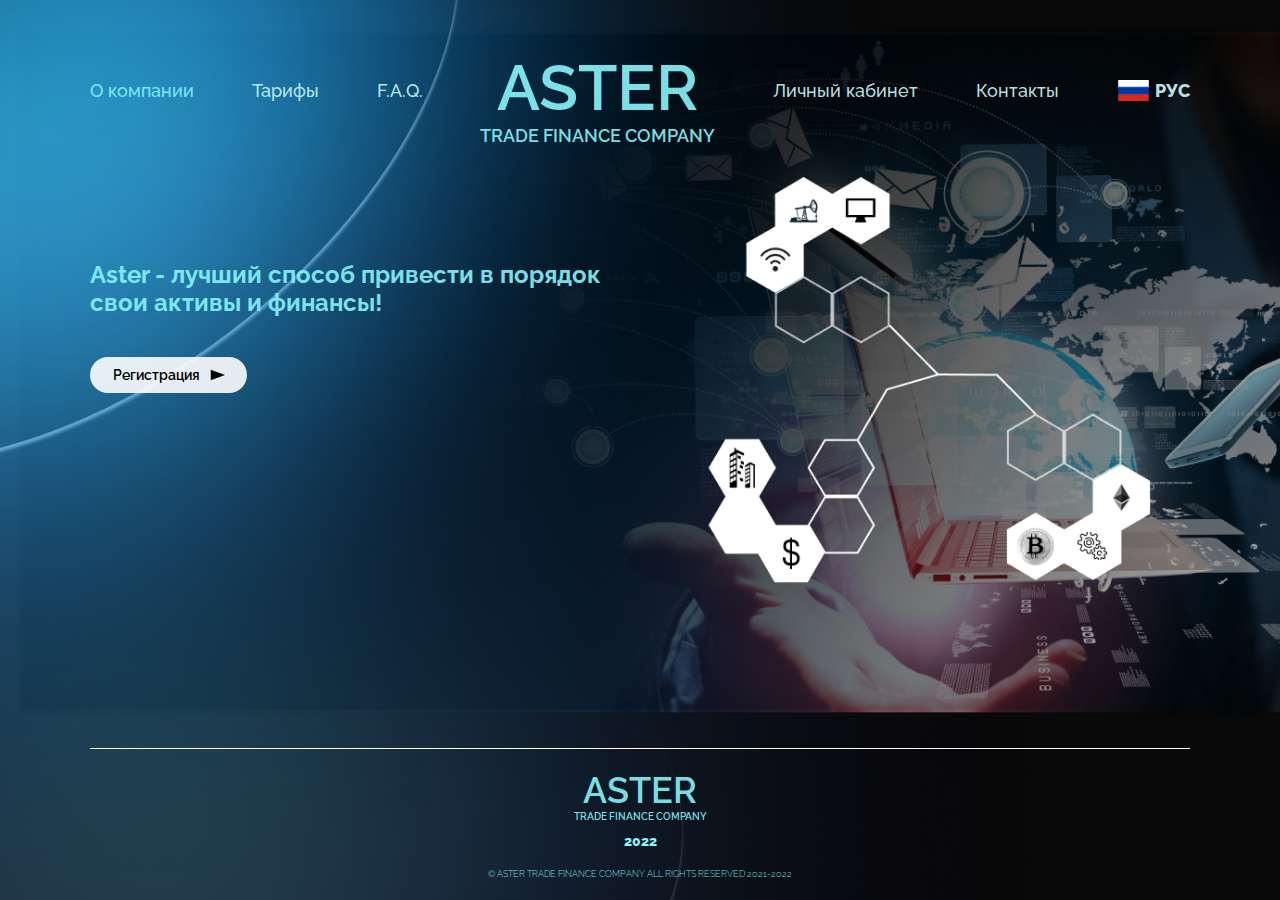
==== commit b4223243: "profile added" ====
--- a/index.html
+++ b/index.html
@@ -13,7 +13,7 @@
     />
     <link rel="stylesheet" href="style.css" />
   </head>
-  <body>
+  <body class="main-body">
     <div class="wrapper">
       <header class="header">
         <div class="header__container">
--- a/style.css
+++ b/style.css
@@ -69,6 +69,9 @@
   justify-content: space-between;
   min-height: 100vh;
 }
+body.main-body .footer {
+  margin-top: 345px;
+}
 body.tariffs-body {
   background-image: url(images/bg-tariffs-2.png?a22a7b21253bad5c87230946e594c4be);
 }
@@ -115,6 +118,13 @@
   -webkit-transform: translate(-50%, -50%);
   -ms-transform: translate(-50%, -50%);
   transform: translate(-50%, -50%);
+}
+body.profile-body {
+  background-image: url(images/bg-profile.png?aa897d3794cb3001b6649aea6804a500);
+  background-position: 50%;
+  background-repeat: no-repeat;
+  background-size: cover;
+  padding: 40px;
 }
 ul {
   list-style: none;
@@ -166,11 +176,18 @@
   max-width: 540px;
 }
 .main-container .home-register-btn,
+.pay-tariff-modal__row .payment__btn,
+.profile .history__see-more,
+.profile__logout,
+.profile__row .start-invest,
+.profile__sidebar .finance__cash-out,
+.profile__sidebar .finance__pay-cash,
 .tariffs__invest {
   -webkit-box-align: center;
   -ms-flex-align: center;
   align-items: center;
   background: hsla(0, 0%, 100%, 0.89);
+  border: 0;
   border-radius: 43px;
   color: #000;
   display: -webkit-inline-box;
@@ -185,10 +202,22 @@
   transition: 0.3s;
 }
 .main-container .home-register-btn img,
+.pay-tariff-modal__row .payment__btn img,
+.profile .history__see-more img,
+.profile__logout img,
+.profile__row .start-invest img,
+.profile__sidebar .finance__cash-out img,
+.profile__sidebar .finance__pay-cash img,
 .tariffs__invest img {
   margin-left: 10px;
 }
 .main-container .home-register-btn:hover,
+.pay-tariff-modal__row .payment__btn:hover,
+.profile .history__see-more:hover,
+.profile__logout:hover,
+.profile__row .start-invest:hover,
+.profile__sidebar .finance__cash-out:hover,
+.profile__sidebar .finance__pay-cash:hover,
 .tariffs__invest:hover {
   -webkit-box-shadow: 0 0 10px #8af8ffe3;
   box-shadow: 0 0 10px #8af8ffe3;
@@ -239,6 +268,76 @@
 .header__nav .nav-item.nav-logo a:hover .logo-description,
 .header__nav .nav-item.nav-logo a:hover .logo-title {
   text-shadow: 0 0 10px #8af8ffe3;
+}
+.header__nav .nav-item.nav-lang,
+.profile__langs {
+  padding-bottom: 25px;
+  position: relative;
+}
+.header__nav .nav-item.nav-lang > a,
+.profile__langs > a {
+  -webkit-box-align: center;
+  -ms-flex-align: center;
+  -webkit-box-orient: horizontal;
+  -webkit-box-direction: normal;
+  align-items: center;
+  display: -webkit-box;
+  display: -ms-flexbox;
+  display: flex;
+  -ms-flex-direction: row;
+  flex-direction: row;
+  font-size: 18px;
+  font-weight: 800;
+  line-height: 21px;
+}
+.header__nav .nav-item.nav-lang > a img,
+.profile__langs > a img {
+  height: 21px;
+  margin-right: 5px;
+  width: 33px;
+}
+.header__nav .nav-item.nav-lang .lang-sub-menu,
+.profile__langs .lang-sub-menu {
+  -webkit-box-orient: vertical;
+  -webkit-box-direction: normal;
+  -webkit-box-align: center;
+  -ms-flex-align: center;
+  align-items: center;
+  background: #242424;
+  border-radius: 19px;
+  display: -webkit-box;
+  display: -ms-flexbox;
+  display: flex;
+  -ms-flex-direction: column;
+  flex-direction: column;
+  left: 0;
+  opacity: 0;
+  padding: 20px 30px;
+  position: absolute;
+  top: 100%;
+  -webkit-transition: 0.3s;
+  -o-transition: 0.3s;
+  transition: 0.3s;
+  visibility: hidden;
+  width: 100%;
+}
+.header__nav .nav-item.nav-lang .lang-sub-menu .sub-item + li,
+.profile__langs .lang-sub-menu .sub-item + li {
+  margin-top: 10px;
+}
+.header__nav .nav-item.nav-lang .lang-sub-menu .sub-item a,
+.profile__langs .lang-sub-menu .sub-item a {
+  width: 100%;
+}
+.header__nav .nav-item.nav-lang .lang-sub-menu .sub-item a img,
+.profile__langs .lang-sub-menu .sub-item a img {
+  height: 25px;
+  width: 37px;
+}
+.header__nav .nav-item.nav-lang:hover .lang-sub-menu,
+.profile__langs:hover .lang-sub-menu {
+  opacity: 1;
+  visibility: visible;
 }
 .header,
 .header__container {
@@ -304,68 +403,6 @@
 .header__nav .nav-item a:hover:after {
   left: 0;
   width: 100%;
-}
-.header__nav .nav-item.nav-lang {
-  padding-bottom: 25px;
-  position: relative;
-}
-.header__nav .nav-item.nav-lang > a {
-  -webkit-box-align: center;
-  -ms-flex-align: center;
-  -webkit-box-orient: horizontal;
-  -webkit-box-direction: normal;
-  align-items: center;
-  display: -webkit-box;
-  display: -ms-flexbox;
-  display: flex;
-  -ms-flex-direction: row;
-  flex-direction: row;
-  font-size: 18px;
-  font-weight: 800;
-  line-height: 21px;
-}
-.header__nav .nav-item.nav-lang > a img {
-  height: 21px;
-  margin-right: 5px;
-  width: 33px;
-}
-.header__nav .nav-item.nav-lang .lang-sub-menu {
-  -webkit-box-orient: vertical;
-  -webkit-box-direction: normal;
-  -webkit-box-align: center;
-  -ms-flex-align: center;
-  align-items: center;
-  background: #242424;
-  border-radius: 19px;
-  display: -webkit-box;
-  display: -ms-flexbox;
-  display: flex;
-  -ms-flex-direction: column;
-  flex-direction: column;
-  left: 0;
-  opacity: 0;
-  padding: 20px 30px;
-  position: absolute;
-  top: 100%;
-  -webkit-transition: 0.3s;
-  -o-transition: 0.3s;
-  transition: 0.3s;
-  visibility: hidden;
-  width: 100%;
-}
-.header__nav .nav-item.nav-lang .lang-sub-menu .sub-item + li {
-  margin-top: 10px;
-}
-.header__nav .nav-item.nav-lang .lang-sub-menu .sub-item a {
-  width: 100%;
-}
-.header__nav .nav-item.nav-lang .lang-sub-menu .sub-item a img {
-  height: 25px;
-  width: 37px;
-}
-.header__nav .nav-item.nav-lang:hover .lang-sub-menu {
-  opacity: 1;
-  visibility: visible;
 }
 .footer {
   border-top: 1px solid #fff;
@@ -1475,28 +1512,22 @@
   -webkit-box-align: center;
   -ms-flex-align: center;
   align-items: center;
-  color: #fff;
-  display: -webkit-box;
-  display: -ms-flexbox;
-  display: flex;
-  -ms-flex-direction: column;
-  flex-direction: column;
+  display: -webkit-box;
+  display: -ms-flexbox;
+  display: flex;
+  -ms-flex-direction: column;
+  flex-direction: column;
+}
+.login__forgot-pswrd,
+.login__not-registered {
+  color: #fff;
   font-family: Raleway;
   font-size: 14px;
   font-style: normal;
   font-weight: 600;
   line-height: 16px;
 }
-.login__not-registered a {
-  margin-top: 21px;
-}
 .login__forgot-pswrd {
-  color: #fff;
-  font-family: Raleway;
-  font-size: 14px;
-  font-style: normal;
-  font-weight: 600;
-  line-height: 16px;
   margin-bottom: 56px;
   margin-top: 11px;
   -webkit-text-decoration-line: underline;
@@ -1506,6 +1537,1071 @@
   background: transparent;
   border: 1px solid #fff;
   color: #fff;
+  margin-top: 10px;
+}
+.history-modal__container,
+.pay-tariff-modal__container,
+.profile .calculator,
+.profile .deposits,
+.profile .history,
+.profile .referrals,
+.profile .support,
+.profile__row,
+.profile__sidebar {
+  background: -webkit-gradient(
+    linear,
+    right top,
+    left top,
+    color-stop(3.97%, rgba(61, 61, 61, 0.72)),
+    color-stop(141.65%, hsla(0, 0%, 98%, 0.223))
+  );
+  background: -o-linear-gradient(
+    right,
+    rgba(61, 61, 61, 0.72) 3.97%,
+    hsla(0, 0%, 98%, 0.223) 141.65%
+  );
+  background: linear-gradient(
+    270deg,
+    rgba(61, 61, 61, 0.72) 3.97%,
+    hsla(0, 0%, 98%, 0.223) 141.65%
+  );
+  border-radius: 27px;
+  padding: 30px;
+}
+.profile {
+  -webkit-box-pack: justify;
+  -ms-flex-pack: justify;
+  display: -webkit-box;
+  display: -ms-flexbox;
+  display: flex;
+  justify-content: space-between;
+}
+.profile__sidebar {
+  background: #353535;
+  border-radius: 45px;
+  min-width: 200px;
+}
+.profile__sidebar,
+.profile__sidebar .user-info {
+  -webkit-box-orient: vertical;
+  -webkit-box-direction: normal;
+  -webkit-box-align: center;
+  -ms-flex-align: center;
+  align-items: center;
+  display: -webkit-box;
+  display: -ms-flexbox;
+  display: flex;
+  -ms-flex-direction: column;
+  flex-direction: column;
+}
+.profile__sidebar .user-info {
+  width: 100%;
+}
+.profile__sidebar .user-info__name {
+  color: #fff;
+  font-family: Raleway;
+  font-size: 18px;
+  font-style: normal;
+  font-weight: 600;
+  line-height: 21px;
+  margin-top: 20px;
+}
+.profile__sidebar .user-info__email {
+  color: #fff;
+  font-family: Raleway;
+  font-size: 14px;
+  font-style: normal;
+  font-weight: 400;
+  line-height: 16px;
+  margin-top: 10px;
+}
+.profile__sidebar .finance {
+  width: 100%;
+}
+.profile__sidebar .finance,
+.profile__sidebar .finance__balance {
+  -webkit-box-orient: vertical;
+  -webkit-box-direction: normal;
+  -webkit-box-align: center;
+  -ms-flex-align: center;
+  align-items: center;
+  display: -webkit-box;
+  display: -ms-flexbox;
+  display: flex;
+  -ms-flex-direction: column;
+  flex-direction: column;
+}
+.profile__sidebar .finance__balance p:first-child {
+  color: #fff;
+  font-family: Raleway;
+  font-size: 18px;
+  font-style: normal;
+  font-weight: 600;
+  line-height: 21px;
+}
+.profile__sidebar .finance__balance p:nth-child(2) {
+  color: #8af8ff;
+  font-family: Red Hat Display;
+  font-size: 36px;
+  font-style: normal;
+  font-weight: 800;
+  line-height: 48px;
+  margin-top: 20px;
+}
+.profile__sidebar .finance__income {
+  -webkit-box-orient: vertical;
+  -webkit-box-direction: normal;
+  -webkit-box-align: center;
+  -ms-flex-align: center;
+  align-items: center;
+  display: -webkit-box;
+  display: -ms-flexbox;
+  display: flex;
+  -ms-flex-direction: column;
+  flex-direction: column;
+  margin-top: 15px;
+}
+.profile__sidebar .finance__income p:first-child {
+  color: #fff;
+  font-family: Raleway;
+  font-size: 18px;
+  font-style: normal;
+  font-weight: 600;
+  line-height: 21px;
+}
+.profile__sidebar .finance__income p:nth-child(2) {
+  color: #8af8ff;
+  font-family: Red Hat Display;
+  font-size: 24px;
+  font-style: normal;
+  font-weight: 800;
+  line-height: 32px;
+  margin-top: 15px;
+}
+.profile__sidebar .finance__pay-cash {
+  background: #8af8ff;
+  margin-top: 40px;
+}
+.profile__sidebar .finance__cash-out,
+.profile__sidebar .finance__pay-cash {
+  color: #000;
+  font-family: Raleway;
+  font-size: 14px;
+  font-style: normal;
+  font-weight: 600;
+  line-height: 16px;
+  text-transform: uppercase;
+}
+.profile__sidebar .finance__cash-out {
+  margin-top: 30px;
+}
+.profile__sidebar > div + div {
+  border-top: 1px solid #fff;
+  margin-top: 25px;
+  padding-top: 25px;
+}
+.profile__logo {
+  width: 100%;
+}
+.profile__logo img {
+  display: block;
+  -o-object-fit: contain;
+  object-fit: contain;
+  width: 100%;
+}
+.profile__langs {
+  border-bottom: 1px solid #fff;
+  width: 100%;
+}
+.profile__langs a {
+  -webkit-box-orient: vertical;
+  -webkit-box-direction: normal;
+  -webkit-box-align: center;
+  -ms-flex-align: center;
+  align-items: center;
+  display: -webkit-box;
+  display: -ms-flexbox;
+  display: flex;
+  -ms-flex-direction: column;
+  flex-direction: column;
+}
+.profile__langs a p {
+  color: #fff;
+  font-family: Raleway;
+  font-size: 14px;
+  font-style: normal;
+  font-weight: 500;
+  line-height: 16px;
+  margin-bottom: 10px;
+  text-transform: uppercase;
+}
+.profile__logout {
+  margin-top: auto;
+}
+.profile__logout img {
+  margin-right: 5px;
+}
+.profile__container {
+  grid-gap: 45px;
+  -webkit-box-align: stretch;
+  -ms-flex-align: stretch;
+  align-items: stretch;
+  background: rgba(0, 0, 0, 0.8);
+  border-radius: 45px;
+  display: grid;
+  grid-template-areas: "title .   ." "row   row row" "dep   dep calc" "dep   dep hist" "ref   ref supp";
+  grid-template-rows: 42px 84px 314px 314px 132px;
+  margin-left: 15px;
+  padding: 40px;
+  width: 100%;
+}
+.profile__title {
+  color: hsla(0, 0%, 100%, 0.89);
+  font-family: Raleway;
+  font-size: 36px;
+  font-style: normal;
+  font-weight: 700;
+  grid-area: title;
+  line-height: 42px;
+}
+.profile__row {
+  -webkit-box-pack: space-evenly;
+  -ms-flex-pack: space-evenly;
+  grid-area: row;
+  height: 85px;
+  justify-content: space-evenly;
+  padding: 20px;
+}
+.profile__row,
+.profile__row .choose-tariff {
+  -webkit-box-align: center;
+  -ms-flex-align: center;
+  align-items: center;
+  display: -webkit-box;
+  display: -ms-flexbox;
+  display: flex;
+}
+.profile__row .choose-tariff {
+  -webkit-box-pack: justify;
+  -ms-flex-pack: justify;
+  justify-content: space-between;
+}
+.profile__row .choose-tariff label {
+  color: #fff;
+  font-size: 24px;
+  font-style: normal;
+  font-weight: 500;
+  line-height: 28px;
+  margin-right: 20px;
+}
+.profile__row .choose-tariff .custom-select-container {
+  margin: 0;
+  position: relative;
+}
+.profile__row .choose-tariff .custom-select-container select {
+  height: 0;
+  visibility: hidden;
+  width: 0;
+}
+.profile__row
+  .choose-tariff
+  .custom-select-container.is-open
+  .custom-select-panel {
+  opacity: 1;
+  -webkit-transform: translateY(0);
+  -ms-transform: translateY(0);
+  transform: translateY(0);
+  visibility: visible;
+}
+.profile__row
+  .choose-tariff
+  .custom-select-container.is-open
+  .custom-select-opener:after {
+  -webkit-transform: rotate(180deg);
+  -ms-transform: rotate(180deg);
+  transform: rotate(180deg);
+}
+.profile__row .choose-tariff .custom-select-opener {
+  background: transparent;
+  border-radius: 10px;
+  color: #fff;
+  cursor: pointer;
+  font-size: 18px;
+  font-size: 36px;
+  font-style: normal;
+  font-weight: 500;
+  line-height: 43px;
+  position: relative;
+}
+.profile__row .choose-tariff .custom-select-opener:after {
+  background-image: url(images/dd-arrow.svg?60838a4588cc3f145a07fdb00c1840b2);
+  background-position: 50%;
+  background-repeat: no-repeat;
+  background-size: contain;
+  content: "";
+  height: 12px;
+  left: calc(50% - 6px);
+  position: absolute;
+  top: 100%;
+  -webkit-transition: 0.3s;
+  -o-transition: 0.3s;
+  transition: 0.3s;
+  width: 12px;
+}
+.profile__row .choose-tariff .custom-select-panel {
+  background: #353535;
+  border-radius: 15px;
+  -webkit-box-shadow: 0 5px 5px 0 rgba(51, 51, 51, 0.25);
+  box-shadow: 0 5px 5px 0 rgba(51, 51, 51, 0.25);
+  left: 0;
+  max-height: 200px;
+  opacity: 0;
+  overflow-y: auto;
+  padding: 15px 15px 15px 20px;
+  position: absolute;
+  top: calc(100% + 5px);
+  -webkit-transform: translateY(10px);
+  -ms-transform: translateY(10px);
+  transform: translateY(10px);
+  -webkit-transition: 0.3s;
+  -o-transition: 0.3s;
+  transition: 0.3s;
+  visibility: hidden;
+  z-index: 10;
+}
+.profile__row .choose-tariff .custom-select-option {
+  border-radius: 10px;
+  color: #fff;
+  cursor: pointer;
+  padding: 10px;
+  position: relative;
+  -webkit-transition: 0.3s;
+  -o-transition: 0.3s;
+  transition: 0.3s;
+}
+.profile__row .choose-tariff .custom-select-option + div {
+  margin-top: 5px;
+}
+.profile__row .choose-tariff .custom-select-option.is-selected:before {
+  background-image: url(images/arrow-select.svg?031e8e4f1e34151553d1558591ecfacd);
+  background-position: 50%;
+  background-repeat: no-repeat;
+  background-size: contain;
+  content: "";
+  display: block;
+  height: 10px;
+  position: absolute;
+  right: calc(100% + 5px);
+  top: calc(50% - 5px);
+  -webkit-transform: rotate(-90deg);
+  -ms-transform: rotate(-90deg);
+  transform: rotate(-90deg);
+  width: 10px;
+}
+.profile__row .choose-tariff .custom-select-option.has-focus {
+  color: #fff;
+}
+.profile__row .referral-link {
+  -webkit-box-align: center;
+  -ms-flex-align: center;
+  align-items: center;
+  border-left: 1px solid #fff;
+  display: -webkit-box;
+  display: -ms-flexbox;
+  display: flex;
+  padding-left: 30px;
+}
+.profile__row .referral-link p {
+  color: #fff;
+  font-family: Montserrat;
+  font-size: 18px;
+  font-style: normal;
+  font-weight: 600;
+  line-height: 22px;
+  margin-left: 20px;
+}
+.profile .deposits {
+  grid-area: dep;
+  position: relative;
+  width: 645px;
+}
+.profile .deposits:after {
+  background: #fff;
+  content: "";
+  display: block;
+  height: 485px;
+  position: absolute;
+  right: 32px;
+  top: 110px;
+  width: 1px;
+}
+.profile .deposits__title {
+  color: #fff;
+  font-family: Montserrat;
+  font-size: 24px;
+  font-style: normal;
+  font-weight: 600;
+  line-height: 29px;
+  margin-bottom: 51px;
+}
+.profile .deposits__list {
+  -webkit-box-orient: vertical;
+  -webkit-box-direction: normal;
+  -webkit-box-align: start;
+  -ms-flex-align: start;
+  -webkit-box-pack: start;
+  -ms-flex-pack: start;
+  align-items: flex-start;
+  -ms-flex-direction: column;
+  flex-direction: column;
+  -ms-flex-wrap: nowrap;
+  flex-wrap: nowrap;
+  justify-content: flex-start;
+  max-height: 485px;
+  overflow-x: hidden;
+  overflow-y: scroll;
+  padding: 0 40px;
+}
+.profile .deposits__list > div {
+  min-height: 175px;
+  width: 100%;
+}
+.profile .deposits__list > div + div {
+  margin-top: 57px;
+}
+.profile .deposits__list::-webkit-scrollbar {
+  display: block;
+  width: 6px;
+}
+.profile .deposits__list::-webkit-scrollbar-thumb {
+  background: #1df1ff;
+  border-radius: 3px;
+  display: block;
+  width: 6px;
+}
+.profile .calculator {
+  -webkit-box-orient: vertical;
+  -webkit-box-direction: normal;
+  -webkit-box-align: center;
+  -ms-flex-align: center;
+  align-items: center;
+  display: -webkit-box;
+  display: -ms-flexbox;
+  display: flex;
+  -ms-flex-direction: column;
+  flex-direction: column;
+  grid-area: calc;
+  min-width: 375px;
+}
+.profile .calculator__title {
+  color: #fff;
+  font-family: Montserrat;
+  font-size: 24px;
+  font-style: normal;
+  font-weight: 500;
+  line-height: 29px;
+}
+.profile .calculator > div {
+  -webkit-box-pack: justify;
+  -ms-flex-pack: justify;
+  -webkit-box-align: center;
+  -ms-flex-align: center;
+  align-items: center;
+  display: -webkit-box;
+  display: -ms-flexbox;
+  display: flex;
+  justify-content: space-between;
+  width: 100%;
+}
+.profile .calculator > div + div {
+  margin-top: 25px;
+}
+.profile .calculator > div > label {
+  color: #fff;
+  font-family: Montserrat;
+  font-size: 14px;
+  font-style: normal;
+  font-weight: 300;
+  line-height: 17px;
+}
+.profile .calculator > div input {
+  background: transparent;
+  border: 0;
+  border-bottom: 1px solid #fff;
+  color: #fff;
+  font-size: 18px;
+  font-style: normal;
+  font-weight: 500;
+  line-height: 24px;
+  width: 50px;
+}
+.profile .calculator__income input {
+  font-size: 24px !important;
+  font-style: normal;
+  font-weight: 600 !important;
+  line-height: 32px !important;
+}
+.profile .calculator__tariff .custom-select-container {
+  margin: 0;
+  position: relative;
+}
+.profile .calculator__tariff .custom-select-container select {
+  height: 0;
+  visibility: hidden;
+  width: 0;
+}
+.profile
+  .calculator__tariff
+  .custom-select-container.is-open
+  .custom-select-panel {
+  opacity: 1;
+  -webkit-transform: translateY(0);
+  -ms-transform: translateY(0);
+  transform: translateY(0);
+  visibility: visible;
+}
+.profile
+  .calculator__tariff
+  .custom-select-container.is-open
+  .custom-select-opener:after {
+  -webkit-transform: rotate(180deg);
+  -ms-transform: rotate(180deg);
+  transform: rotate(180deg);
+}
+.profile .calculator__tariff .custom-select-opener {
+  color: #fff;
+  font-family: Montserrat;
+  font-size: 14px;
+  font-style: normal;
+  font-weight: 700;
+  line-height: 17px;
+  position: relative;
+}
+.profile .calculator__tariff .custom-select-opener:after {
+  background-image: url(images/arrow-select.svg?031e8e4f1e34151553d1558591ecfacd);
+  background-position: 50%;
+  background-repeat: no-repeat;
+  background-size: contain;
+  content: "";
+  height: 11px;
+  left: -15px;
+  position: absolute;
+  top: calc(50% - 5px);
+  -webkit-transition: 0.3s;
+  -o-transition: 0.3s;
+  transition: 0.3s;
+  width: 11px;
+}
+.profile .calculator__tariff .custom-select-panel {
+  background: #353535;
+  border-radius: 15px;
+  -webkit-box-shadow: 0 5px 5px 0 rgba(51, 51, 51, 0.25);
+  box-shadow: 0 5px 5px 0 rgba(51, 51, 51, 0.25);
+  left: 0;
+  max-height: 200px;
+  opacity: 0;
+  overflow-y: auto;
+  padding: 15px 15px 15px 20px;
+  position: absolute;
+  top: calc(100% + 5px);
+  -webkit-transform: translateY(10px);
+  -ms-transform: translateY(10px);
+  transform: translateY(10px);
+  -webkit-transition: 0.3s;
+  -o-transition: 0.3s;
+  transition: 0.3s;
+  visibility: hidden;
+  z-index: 10;
+}
+.profile .calculator__tariff .custom-select-option {
+  border-radius: 10px;
+  color: #fff;
+  cursor: pointer;
+  padding: 10px;
+  position: relative;
+  -webkit-transition: 0.3s;
+  -o-transition: 0.3s;
+  transition: 0.3s;
+}
+.profile .calculator__tariff .custom-select-option + div {
+  margin-top: 5px;
+}
+.profile .calculator__tariff .custom-select-option.is-selected:before {
+  background-image: url(images/arrow-select.svg?031e8e4f1e34151553d1558591ecfacd);
+  background-position: 50%;
+  background-repeat: no-repeat;
+  background-size: contain;
+  content: "";
+  display: block;
+  height: 10px;
+  position: absolute;
+  right: calc(100% + 5px);
+  top: calc(50% - 5px);
+  -webkit-transform: rotate(-90deg);
+  -ms-transform: rotate(-90deg);
+  transform: rotate(-90deg);
+  width: 10px;
+}
+.profile .calculator__tariff .custom-select-option.has-focus {
+  color: #fff;
+}
+.profile .history {
+  -webkit-box-orient: vertical;
+  -webkit-box-direction: normal;
+  -webkit-box-align: center;
+  -ms-flex-align: center;
+  align-items: center;
+  display: -webkit-box;
+  display: -ms-flexbox;
+  display: flex;
+  -ms-flex-direction: column;
+  flex-direction: column;
+  grid-area: hist;
+}
+.profile .history__title {
+  color: #fff;
+  font-family: Montserrat;
+  font-size: 24px;
+  font-style: normal;
+  font-weight: 500;
+  line-height: 29px;
+  text-align: center;
+}
+.profile .history__list {
+  -webkit-box-orient: vertical;
+  -webkit-box-direction: normal;
+  -ms-flex-direction: column;
+  flex-direction: column;
+  margin-top: 32px;
+}
+.profile .history__item,
+.profile .history__list {
+  -webkit-box-align: center;
+  -ms-flex-align: center;
+  align-items: center;
+  display: -webkit-box;
+  display: -ms-flexbox;
+  display: flex;
+  width: 100%;
+}
+.profile .history__item {
+  -webkit-box-pack: justify;
+  -ms-flex-pack: justify;
+  justify-content: space-between;
+}
+.profile .history__item + div {
+  margin-top: 44px;
+}
+.profile .history__item.in {
+  color: #8af8ff;
+}
+.profile .history__item.out {
+  color: #fff;
+}
+.profile .history__value {
+  font-size: 24px;
+  font-style: normal;
+  font-weight: 400;
+  line-height: 32px;
+}
+.profile .history__description {
+  font-family: Montserrat;
+  font-size: 14px;
+  font-style: normal;
+  font-weight: 300;
+  line-height: 17px;
+}
+.profile .history__see-more {
+  margin-top: 50px;
+}
+.profile .referrals {
+  -webkit-box-pack: justify;
+  -ms-flex-pack: justify;
+  grid-area: ref;
+  justify-content: space-between;
+}
+.profile .referrals,
+.profile .referrals__value {
+  -webkit-box-align: center;
+  -ms-flex-align: center;
+  align-items: center;
+  display: -webkit-box;
+  display: -ms-flexbox;
+  display: flex;
+}
+.profile .referrals__value {
+  -webkit-box-orient: vertical;
+  -webkit-box-direction: normal;
+  -ms-flex-direction: column;
+  flex-direction: column;
+}
+.profile .referrals__value span {
+  color: #8af8ff;
+  font-size: 36px;
+  font-style: normal;
+  font-weight: 800;
+  line-height: 48px;
+}
+.profile .referrals__value p {
+  color: #fff;
+  font-family: Raleway;
+  font-size: 18px;
+  font-style: normal;
+  font-weight: 600;
+  line-height: 21px;
+}
+.profile .referrals__list {
+  -webkit-box-pack: justify;
+  -ms-flex-pack: justify;
+  justify-content: space-between;
+}
+.profile .referrals__item,
+.profile .referrals__list {
+  -webkit-box-align: center;
+  -ms-flex-align: center;
+  align-items: center;
+  display: -webkit-box;
+  display: -ms-flexbox;
+  display: flex;
+}
+.profile .referrals__item {
+  -webkit-box-orient: vertical;
+  -webkit-box-direction: normal;
+  -ms-flex-direction: column;
+  flex-direction: column;
+}
+.profile .referrals__item + div {
+  margin-left: 40px;
+}
+.profile .referrals__thumb {
+  border-radius: 100%;
+  height: 36px;
+  overflow: hidden;
+  width: 36px;
+}
+.profile .referrals__thumb img {
+  display: block;
+  height: 100%;
+  -o-object-fit: cover;
+  object-fit: cover;
+  width: 100%;
+}
+.profile .referrals__name {
+  color: #fff;
+  font-family: Raleway;
+  font-size: 10px;
+  font-style: normal;
+  font-weight: 600;
+  line-height: 12px;
+  margin-top: 10px;
+}
+.profile .support {
+  grid-area: supp;
+}
+.profile .support a {
+  -webkit-box-align: center;
+  -ms-flex-align: center;
+  -webkit-box-pack: center;
+  -ms-flex-pack: center;
+  align-items: center;
+  color: #fff;
+  display: -webkit-box;
+  display: -ms-flexbox;
+  display: flex;
+  font-family: Montserrat;
+  font-size: 24px;
+  font-style: normal;
+  font-weight: 300;
+  height: 100%;
+  justify-content: center;
+  line-height: 29px;
+  width: 100%;
+}
+.profile .support a img {
+  margin-right: 20px;
+}
+.history-modal {
+  -webkit-box-pack: center;
+  -ms-flex-pack: center;
+  -webkit-box-align: center;
+  -ms-flex-align: center;
+  align-items: center;
+  display: -webkit-box;
+  display: -ms-flexbox;
+  display: flex;
+  height: 100%;
+  justify-content: center;
+  opacity: 0;
+  position: fixed;
+  -webkit-transition: 0.3s;
+  -o-transition: 0.3s;
+  transition: 0.3s;
+  visibility: hidden;
+  width: 100%;
+}
+.history-modal.show {
+  opacity: 1;
+  visibility: visible;
+}
+.history-modal:before {
+  -webkit-backdrop-filter: blur(2px);
+  backdrop-filter: blur(2px);
+  background: rgba(51, 51, 51, 0.45);
+  content: "";
+  display: block;
+  height: 100%;
+  left: 0;
+  position: fixed;
+  top: 0;
+  width: 100%;
+}
+.history-modal__container {
+  background: #353535;
+  padding: 60px 70px;
+  position: relative;
+  width: 695px;
+}
+.history-modal__close-btn {
+  cursor: pointer;
+  height: 40px;
+  position: absolute;
+  right: 24px;
+  top: 34px;
+  width: 40px;
+}
+.history-modal__close-btn img {
+  display: block;
+  height: 100%;
+  -o-object-fit: contain;
+  object-fit: contain;
+  width: 100%;
+}
+.history-modal__title {
+  color: #fff;
+  font-family: Raleway;
+  font-size: 36px;
+  font-style: normal;
+  font-weight: 700;
+  line-height: 42px;
+  text-align: center;
+  text-transform: uppercase;
+  width: 100%;
+}
+.history-modal__list {
+  margin-top: 105px;
+  max-height: 500px;
+  overflow-y: auto;
+}
+.history-modal__item {
+  -webkit-box-align: center;
+  -ms-flex-align: center;
+  -webkit-box-pack: justify;
+  -ms-flex-pack: justify;
+  align-items: center;
+  display: -webkit-box;
+  display: -ms-flexbox;
+  display: flex;
+  justify-content: space-between;
+}
+.history-modal__item.in div:not(:first-child) {
+  color: #8af8ff;
+}
+.history-modal__item.out div:not(:first-child) {
+  color: #fff;
+}
+.history-modal__date {
+  color: #fff;
+  font-family: Montserrat;
+  font-size: 24px;
+  font-style: normal;
+  font-weight: 300;
+  line-height: 29px;
+}
+.history-modal__value {
+  font-size: 36px;
+  font-style: normal;
+  font-weight: 400;
+  line-height: 48px;
+}
+.history-modal__description {
+  font-family: Montserrat;
+  font-size: 24px;
+  font-style: normal;
+  font-weight: 300;
+  line-height: 29px;
+}
+.pay-tariff-modal {
+  -webkit-box-pack: center;
+  -ms-flex-pack: center;
+  -webkit-box-align: center;
+  -ms-flex-align: center;
+  align-items: center;
+  display: -webkit-box;
+  display: -ms-flexbox;
+  display: flex;
+  height: 100%;
+  justify-content: center;
+  opacity: 0;
+  padding: 20px;
+  position: fixed;
+  -webkit-transition: 0.3s;
+  -o-transition: 0.3s;
+  transition: 0.3s;
+  visibility: hidden;
+  width: 100%;
+}
+.pay-tariff-modal.show {
+  opacity: 1;
+  visibility: visible;
+}
+.pay-tariff-modal:before {
+  background: -o-radial-gradient(
+    50% 50.03%,
+    77.94% 77.94%,
+    rgba(0, 194, 255, 0.89) 0,
+    rgba(0, 194, 255, 0) 100%
+  );
+  background: radial-gradient(
+    77.94% 77.94% at 50% 50.03%,
+    rgba(0, 194, 255, 0.89) 0,
+    rgba(0, 194, 255, 0) 100%
+  );
+  content: "";
+  display: block;
+  height: 100%;
+  left: 0;
+  position: fixed;
+  top: 0;
+  width: 100%;
+}
+.pay-tariff-modal__container {
+  background: #000;
+  max-height: 800px;
+  padding: 60px 70px;
+  position: relative;
+}
+.pay-tariff-modal__title {
+  color: #fff;
+  font-family: Raleway;
+  font-size: 36px;
+  font-style: normal;
+  font-weight: 700;
+  line-height: 42px;
+  text-align: center;
+  text-transform: uppercase;
+  width: 100%;
+}
+.pay-tariff-modal__close-btn {
+  cursor: pointer;
+  height: 40px;
+  position: absolute;
+  right: 24px;
+  top: 34px;
+  width: 40px;
+}
+.pay-tariff-modal__close-btn img {
+  display: block;
+  height: 100%;
+  -o-object-fit: contain;
+  object-fit: contain;
+  width: 100%;
+}
+.pay-tariff-modal__row {
+  display: grid;
+  grid-template-columns: 1fr 1fr;
+  margin-top: 30px;
+}
+.pay-tariff-modal__row h2 {
+  color: #fff;
+  font-family: Montserrat;
+  font-size: 18px;
+  font-style: normal;
+  font-weight: 600;
+  line-height: 22px;
+}
+.pay-tariff-modal__row .tariffs {
+  max-height: 600px;
+  overflow-y: auto;
+}
+.pay-tariff-modal__row .tariffs__container .tariff-item {
+  position: relative;
+  -webkit-transition: 0.3s;
+  -o-transition: 0.3s;
+  transition: 0.3s;
+}
+.pay-tariff-modal__row .tariffs__container .tariff-item .radio {
+  border: 1px solid #fff;
+  border-radius: 34px;
+  height: 34px;
+  position: absolute;
+  right: calc(100% + 34px);
+  top: 50%;
+  -webkit-transform: translateY(-50%);
+  -ms-transform: translateY(-50%);
+  transform: translateY(-50%);
+  width: 34px;
+}
+.pay-tariff-modal__row .tariffs__container .tariff-item .radio:after {
+  background: #8af8ff;
+  border-radius: 26px;
+  content: "";
+  display: block;
+  height: 22px;
+  left: 50%;
+  opacity: 0;
+  position: absolute;
+  top: 50%;
+  -webkit-transform: translate(-50%, -50%);
+  -ms-transform: translate(-50%, -50%);
+  transform: translate(-50%, -50%);
+  -webkit-transition: 0.3s;
+  -o-transition: 0.3s;
+  transition: 0.3s;
+  width: 22px;
+}
+.pay-tariff-modal__row .tariffs__container .tariff-item input {
+  height: 0;
+  visibility: hidden;
+  width: 0;
+}
+.pay-tariff-modal__row
+  .tariffs__container
+  .tariff-item
+  input:checked
+  + label:after {
+  opacity: 1;
+}
+.pay-tariff-modal__row .payment {
+  -webkit-box-orient: vertical;
+  -webkit-box-direction: normal;
+  -webkit-box-align: center;
+  -ms-flex-align: center;
+  align-items: center;
+  border-left: 1px solid #fff;
+  display: -webkit-box;
+  display: -ms-flexbox;
+  display: flex;
+  -ms-flex-direction: column;
+  flex-direction: column;
+  margin-left: 50px;
+}
+.pay-tariff-modal__row .payment .tariffs__container .tariff-item {
+  width: 222px;
+}
+.pay-tariff-modal__row .payment__description {
+  color: #fff;
+  font-family: Raleway;
+  font-size: 18px;
+  font-style: normal;
+  font-weight: 600;
+  line-height: 21px;
+  margin-top: 50px;
+  max-width: 340px;
+  text-align: center;
+}
+.pay-tariff-modal__row .payment__btn {
+  font-weight: 700;
+  margin-top: 33px;
 }
 @media screen and (max-width: 375px) {
   body {
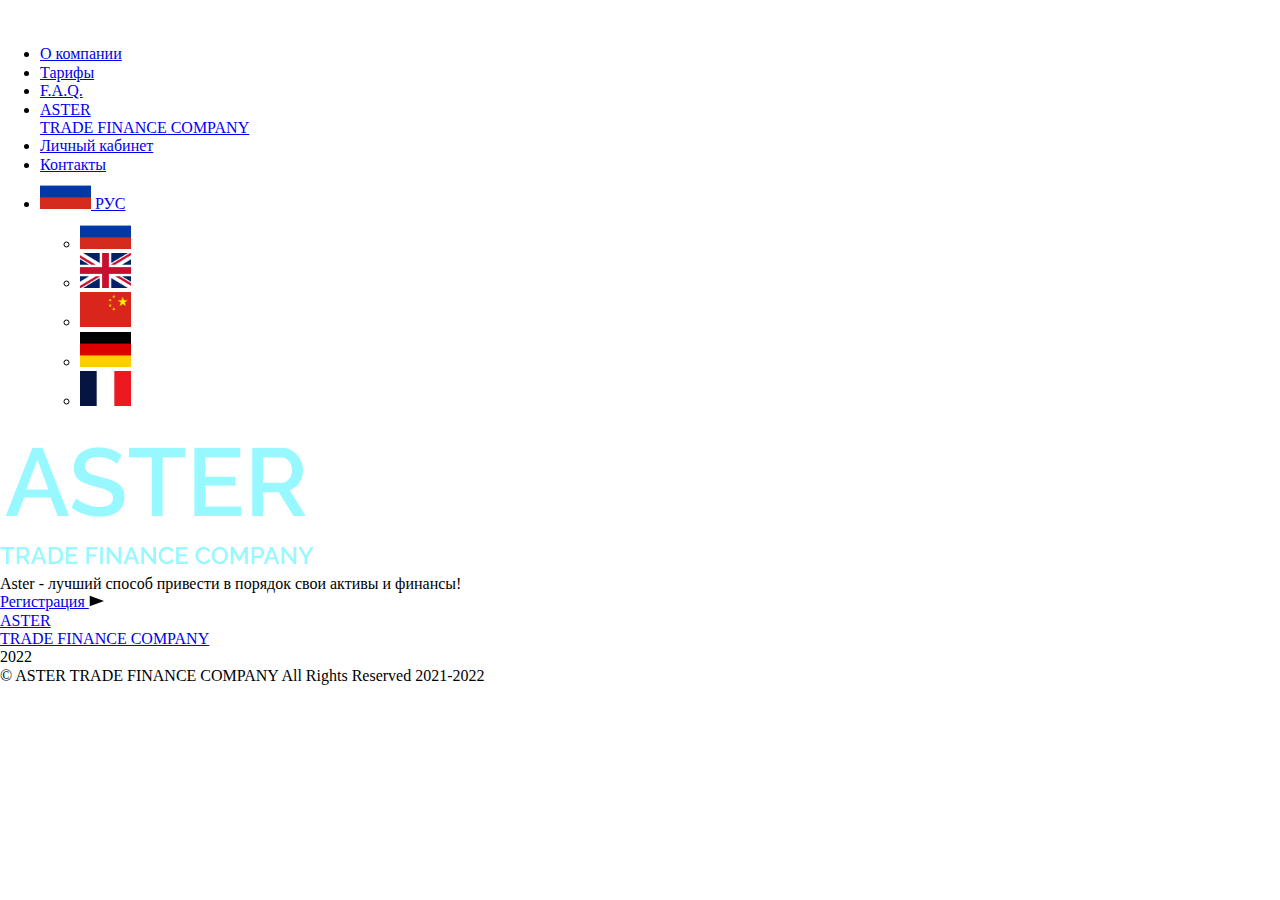
==== commit 9bd74f47: "profile added" ====
--- a/index.html
+++ b/index.html
@@ -11,7 +11,7 @@
       href="https://fonts.googleapis.com/css2?family=Montserrat:wght@100;200;300;400;500;600;700;800;900&family=Raleway:wght@100;200;300;400;500;600;700;800;900&display=swap"
       rel="stylesheet"
     />
-    <link rel="stylesheet" href="style.css" />
+    <link rel="stylesheet" href="tyle.css" />
   </head>
   <body class="main-body">
     <div class="wrapper">
@@ -77,6 +77,9 @@
           </nav>
         </div>
       </header>
+      <div class="logo">
+        <img src="images/about-1.png" alt="" />
+      </div>
       <main class="main-container">
         <div class="home-description">
           Aster - лучший способ привести в порядок свои активы и финансы!
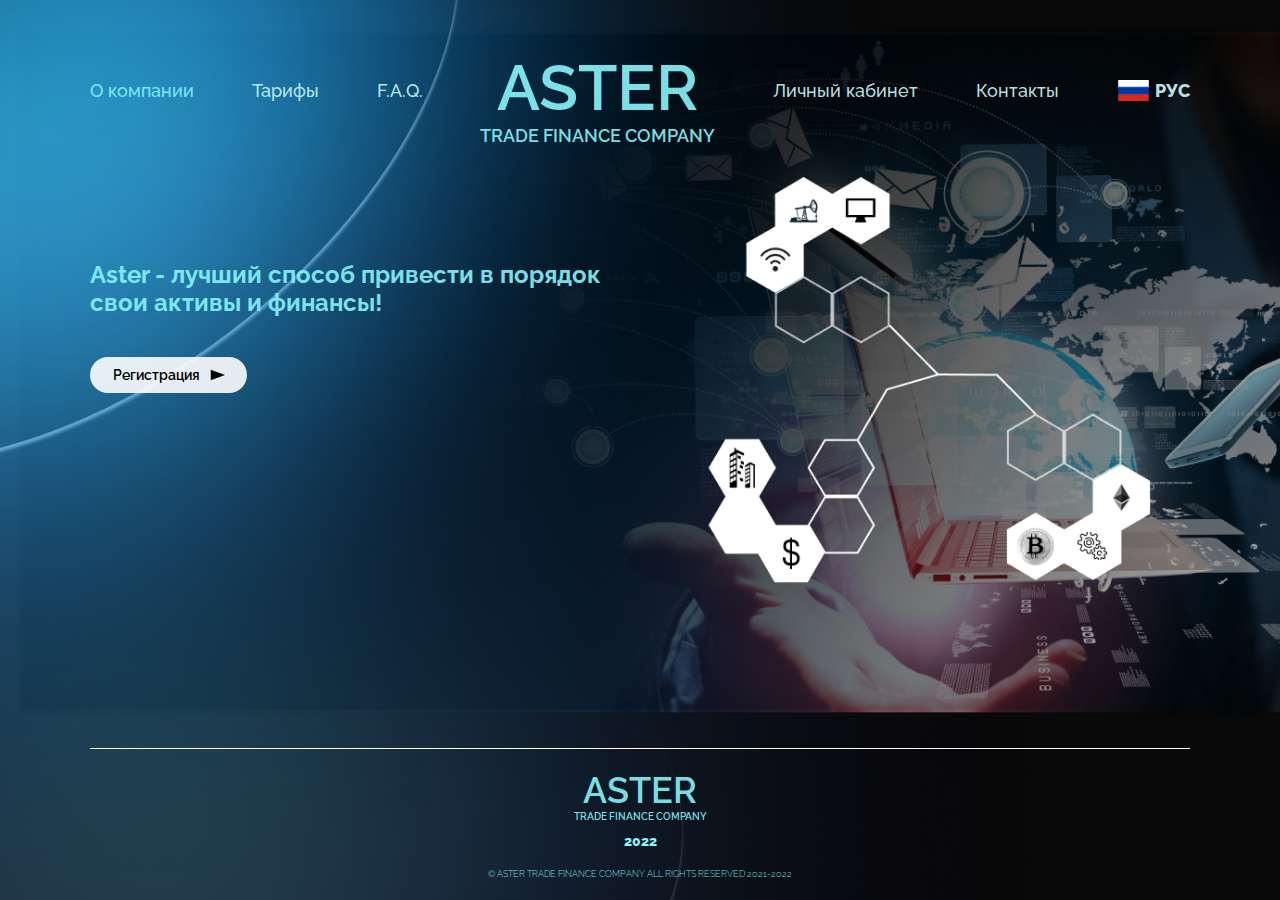
==== commit 241355b1: "index.html fix" ====
--- a/index.html
+++ b/index.html
@@ -11,7 +11,7 @@
       href="https://fonts.googleapis.com/css2?family=Montserrat:wght@100;200;300;400;500;600;700;800;900&family=Raleway:wght@100;200;300;400;500;600;700;800;900&display=swap"
       rel="stylesheet"
     />
-    <link rel="stylesheet" href="tyle.css" />
+    <link rel="stylesheet" href="style.css" />
   </head>
   <body class="main-body">
     <div class="wrapper">
--- a/style.css
+++ b/style.css
@@ -0,0 +1,3706 @@
+* {
+  -webkit-box-sizing: border-box;
+  box-sizing: border-box;
+  font-family: Raleway, sans-serif;
+  margin: 0;
+  padding: 0;
+}
+body,
+html {
+  overflow-x: hidden;
+  width: 100%;
+}
+body.about-body,
+body.contacts-body,
+body.faq-body,
+body.tariffs-body {
+  background-position: center -585px;
+  background-size: cover;
+}
+body.about-body .wrapper,
+body.contacts-body .wrapper,
+body.faq-body .wrapper,
+body.tariffs-body .wrapper {
+  position: relative;
+}
+body.about-body .wrapper:after,
+body.contacts-body .wrapper:after,
+body.faq-body .wrapper:after,
+body.tariffs-body .wrapper:after {
+  background-position: 50%;
+  background-repeat: no-repeat;
+  background-size: cover;
+  content: "";
+  display: block;
+  height: 585px;
+  left: 50%;
+  max-height: 585px;
+  overflow: hidden;
+  position: absolute;
+  top: 0;
+  -webkit-transform: translateX(-50%);
+  -ms-transform: translateX(-50%);
+  transform: translateX(-50%);
+  width: 100vw;
+  z-index: -1;
+}
+body,
+body.about-body .main-container,
+body.contacts-body .main-container,
+body.faq-body .main-container,
+body.tariffs-body .main-container {
+  -webkit-box-orient: vertical;
+  -webkit-box-direction: normal;
+  -webkit-box-align: center;
+  -ms-flex-align: center;
+  align-items: center;
+  display: -webkit-box;
+  display: -ms-flexbox;
+  display: flex;
+  -ms-flex-direction: column;
+  flex-direction: column;
+}
+body {
+  -webkit-box-pack: justify;
+  -ms-flex-pack: justify;
+  background-color: #090909;
+  background-image: url(images/bg-main.png?a8d9b8d038acffa62163f719d7a89bce);
+  background-position: 50%;
+  background-repeat: no-repeat;
+  background-size: cover;
+  justify-content: space-between;
+  min-height: 100vh;
+}
+body.main-body .footer {
+  margin-top: 345px;
+}
+body.tariffs-body {
+  background-image: url(images/bg-tariffs-2.png?a22a7b21253bad5c87230946e594c4be);
+}
+body.tariffs-body .wrapper:after {
+  background-image: url(images/bg-tariffs.png?8e06a733815ea7a1f215d457ef6af433);
+}
+body.about-body {
+  background-image: url(images/bg-about-2.png?fa4f6b9c726a7fe6c6b965d93b7193b5);
+  background-position: center 0;
+}
+body.about-body .wrapper:after {
+  background-image: url(images/bg-about.png?bcc6a780858858d1948282078101d524);
+}
+body.faq-body {
+  background-image: url(images/bg-faq-2.png?a5335184f4a0d6537fcc08250395c02f);
+  background-position: center 0;
+}
+body.faq-body .wrapper:after {
+  background-image: url(images/bg-faq.png?b6392d309e382269cf3fd7698e14dccd);
+}
+body.contacts-body {
+  background-image: url(images/bg-contacts-2.png?b2e07576ab8643a4a02fd24dececdd6c);
+  background-position: center 0;
+}
+body.contacts-body .wrapper:after {
+  background-image: url(images/bg-contacts.png?c9f08b81001a61018573df0c421ba50e);
+  background-position: 0 0;
+}
+body.register-body {
+  background-image: url(images/bg-register.png?57d168d6780c3b99f9f6e85dcb8d9500);
+  background-position: 50%;
+  background-repeat: no-repeat;
+  background-size: cover;
+}
+body.register-body .header__nav .nav-list {
+  -webkit-box-pack: end;
+  -ms-flex-pack: end;
+  justify-content: flex-end;
+}
+body.register-body .header__nav .nav-item.nav-logo {
+  left: 50%;
+  position: absolute;
+  top: 50%;
+  -webkit-transform: translate(-50%, -50%);
+  -ms-transform: translate(-50%, -50%);
+  transform: translate(-50%, -50%);
+}
+body.profile-body {
+  background-image: url(images/bg-profile.png?aa897d3794cb3001b6649aea6804a500);
+  background-position: 50%;
+  background-repeat: no-repeat;
+  background-size: cover;
+  padding: 40px;
+}
+.logo {
+  display: none;
+  width: 236px;
+}
+.logo img {
+  display: block;
+  height: 100%;
+  -o-object-fit: contain;
+  object-fit: contain;
+  width: 100%;
+}
+ul {
+  list-style: none;
+}
+a {
+  text-decoration: none;
+}
+.wrapper {
+  -webkit-box-orient: vertical;
+  -webkit-box-direction: normal;
+  -webkit-box-pack: justify;
+  -ms-flex-pack: justify;
+  -webkit-box-align: center;
+  -ms-flex-align: center;
+  align-items: center;
+  display: -webkit-box;
+  display: -ms-flexbox;
+  display: flex;
+  -ms-flex-direction: column;
+  flex-direction: column;
+  justify-content: space-between;
+  max-width: 1100px;
+  min-height: 100vh;
+  padding: 80px 0 0;
+  width: 1100px;
+}
+.main-container {
+  height: 100%;
+  margin-top: 100px;
+  width: 100%;
+}
+.main-container .main-logo {
+  border-bottom: 1px solid #fff;
+  color: #8af8ff;
+  font-size: 48px;
+  font-weight: 800;
+  line-height: 56px;
+  margin-bottom: 50px;
+  padding-bottom: 220px;
+  text-align: center;
+  width: 100%;
+}
+.main-container .home-description {
+  color: rgba(138, 248, 255, 0.89);
+  font-size: 24px;
+  font-weight: 700;
+  line-height: 28px;
+  margin-bottom: 40px;
+  max-width: 540px;
+}
+.finance__cash-out,
+.finance__pay-cash,
+.history__see-more,
+.main-container .home-register-btn,
+.pay-tariff-modal__row .payment__btn,
+.pm__invest .tariff__invest-btn,
+.profile__logout,
+.profile__row .start-invest,
+.tariffs__invest {
+  -webkit-box-align: center;
+  -ms-flex-align: center;
+  align-items: center;
+  background: hsla(0, 0%, 100%, 0.89);
+  border: 0;
+  border-radius: 43px;
+  color: #000;
+  display: -webkit-inline-box;
+  display: -ms-inline-flexbox;
+  display: inline-flex;
+  font-size: 14px;
+  font-weight: 600;
+  line-height: 16px;
+  padding: 10px 22.5px;
+  -webkit-transition: 0.3s;
+  -o-transition: 0.3s;
+  transition: 0.3s;
+}
+.finance__cash-out img,
+.finance__pay-cash img,
+.history__see-more img,
+.main-container .home-register-btn img,
+.pay-tariff-modal__row .payment__btn img,
+.pm__invest .tariff__invest-btn img,
+.profile__logout img,
+.profile__row .start-invest img,
+.tariffs__invest img {
+  margin-left: 10px;
+}
+.finance__cash-out:hover,
+.finance__pay-cash:hover,
+.history__see-more:hover,
+.main-container .home-register-btn:hover,
+.pay-tariff-modal__row .payment__btn:hover,
+.pm__invest .tariff__invest-btn:hover,
+.profile__logout:hover,
+.profile__row .start-invest:hover,
+.tariffs__invest:hover {
+  -webkit-box-shadow: 0 0 10px #8af8ffe3;
+  box-shadow: 0 0 10px #8af8ffe3;
+}
+.footer__logo,
+.header__nav .nav-item.nav-logo {
+  margin-top: -30px;
+}
+.footer__logo a,
+.header__nav .nav-item.nav-logo a {
+  -webkit-box-orient: vertical;
+  -webkit-box-direction: normal;
+  -webkit-box-align: center;
+  -ms-flex-align: center;
+  align-items: center;
+  color: #8af8ffe3;
+  display: -webkit-box;
+  display: -ms-flexbox;
+  display: flex;
+  -ms-flex-direction: column;
+  flex-direction: column;
+}
+.footer__logo a .logo-title,
+.header__nav .nav-item.nav-logo a .logo-title {
+  font-size: 64px;
+  font-weight: 600;
+  line-height: 75px;
+  -webkit-transition: 0.3s;
+  -o-transition: 0.3s;
+  transition: 0.3s;
+}
+.footer__logo a .logo-description,
+.header__nav .nav-item.nav-logo a .logo-description {
+  font-size: 18px;
+  font-weight: 600;
+  line-height: 21px;
+  text-transform: uppercase;
+  -webkit-transition: 0.3s;
+  -o-transition: 0.3s;
+  transition: 0.3s;
+}
+.footer__logo a:after,
+.header__nav .nav-item.nav-logo a:after {
+  content: none;
+}
+.footer__logo a:hover .logo-description,
+.footer__logo a:hover .logo-title,
+.header__nav .nav-item.nav-logo a:hover .logo-description,
+.header__nav .nav-item.nav-logo a:hover .logo-title {
+  text-shadow: 0 0 10px #8af8ffe3;
+}
+.header__nav .nav-item.nav-lang,
+.pm__menu-langs,
+.profile__langs {
+  padding-bottom: 25px;
+  position: relative;
+}
+.header__nav .nav-item.nav-lang > a,
+.pm__menu-langs > a,
+.profile__langs > a {
+  -webkit-box-align: center;
+  -ms-flex-align: center;
+  -webkit-box-orient: horizontal;
+  -webkit-box-direction: normal;
+  align-items: center;
+  display: -webkit-box;
+  display: -ms-flexbox;
+  display: flex;
+  -ms-flex-direction: row;
+  flex-direction: row;
+  font-size: 18px;
+  font-weight: 800;
+  line-height: 21px;
+}
+.header__nav .nav-item.nav-lang > a img,
+.pm__menu-langs > a img,
+.profile__langs > a img {
+  height: 21px;
+  margin-right: 5px;
+  width: 33px;
+}
+.header__nav .nav-item.nav-lang .lang-sub-menu,
+.pm__menu-langs .lang-sub-menu,
+.profile__langs .lang-sub-menu {
+  -webkit-box-orient: vertical;
+  -webkit-box-direction: normal;
+  -webkit-box-align: center;
+  -ms-flex-align: center;
+  align-items: center;
+  background: #242424;
+  border-radius: 19px;
+  display: -webkit-box;
+  display: -ms-flexbox;
+  display: flex;
+  -ms-flex-direction: column;
+  flex-direction: column;
+  left: 0;
+  opacity: 0;
+  padding: 20px 30px;
+  position: absolute;
+  top: 100%;
+  -webkit-transition: 0.3s;
+  -o-transition: 0.3s;
+  transition: 0.3s;
+  visibility: hidden;
+  width: 100%;
+}
+.header__nav .nav-item.nav-lang .lang-sub-menu .sub-item + li,
+.pm__menu-langs .lang-sub-menu .sub-item + li,
+.profile__langs .lang-sub-menu .sub-item + li {
+  margin-top: 10px;
+}
+.header__nav .nav-item.nav-lang .lang-sub-menu .sub-item a,
+.pm__menu-langs .lang-sub-menu .sub-item a,
+.profile__langs .lang-sub-menu .sub-item a {
+  width: 100%;
+}
+.header__nav .nav-item.nav-lang .lang-sub-menu .sub-item a img,
+.pm__menu-langs .lang-sub-menu .sub-item a img,
+.profile__langs .lang-sub-menu .sub-item a img {
+  height: 25px;
+  width: 37px;
+}
+.header__nav .nav-item.nav-lang:hover .lang-sub-menu,
+.pm__menu-langs:hover .lang-sub-menu,
+.profile__langs:hover .lang-sub-menu {
+  opacity: 1;
+  visibility: visible;
+}
+.header,
+.header__container {
+  width: 100%;
+}
+.header__nav {
+  position: relative;
+  width: 100%;
+}
+.header__nav .burger {
+  display: none;
+  position: absolute;
+  right: 0;
+  top: 0;
+}
+.header__nav .nav-list {
+  -webkit-box-pack: justify;
+  -ms-flex-pack: justify;
+  -webkit-box-align: start;
+  -ms-flex-align: start;
+  align-items: flex-start;
+  display: -webkit-box;
+  display: -ms-flexbox;
+  display: flex;
+  justify-content: space-between;
+  width: 100%;
+}
+.header__nav .nav-item.current a {
+  color: rgba(138, 248, 255, 0.89);
+}
+.header__nav .nav-item a {
+  -webkit-box-orient: vertical;
+  -webkit-box-direction: normal;
+  -webkit-box-align: center;
+  -ms-flex-align: center;
+  align-items: center;
+  color: #d3fcffe3;
+  display: block;
+  display: -webkit-box;
+  display: -ms-flexbox;
+  display: flex;
+  -ms-flex-direction: column;
+  flex-direction: column;
+  font-size: 18px;
+  font-weight: 500;
+  line-height: 21px;
+  padding-bottom: 5px;
+  position: relative;
+}
+.header__nav .nav-item a:after {
+  background: #d3fcffe3;
+  bottom: 0;
+  content: "";
+  display: block;
+  height: 2px;
+  position: absolute;
+  right: 0;
+  -webkit-transition: 0.3s;
+  -o-transition: 0.3s;
+  transition: 0.3s;
+  width: 0;
+}
+.header__nav .nav-item a:hover:after {
+  left: 0;
+  width: 100%;
+}
+.footer {
+  border-top: 1px solid #fff;
+  margin-top: 100px;
+  padding-bottom: 20px;
+  padding-top: 50px;
+  width: 100%;
+}
+.footer,
+.footer__container {
+  -webkit-box-orient: vertical;
+  -webkit-box-direction: normal;
+  -webkit-box-align: center;
+  -ms-flex-align: center;
+  align-items: center;
+  display: -webkit-box;
+  display: -ms-flexbox;
+  display: flex;
+  -ms-flex-direction: column;
+  flex-direction: column;
+}
+.footer__logo a .logo-title {
+  font-size: 36px;
+  line-height: 42px;
+}
+.footer__logo a .logo-description {
+  font-size: 10px;
+  line-height: 12px;
+}
+.footer__date {
+  color: #8af8ff;
+  font-size: 14px;
+  font-weight: 800;
+  line-height: 16px;
+  margin-top: 10px;
+}
+.footer__copyright {
+  color: rgba(138, 248, 255, 0.89);
+  font-size: 9px;
+  font-weight: 300;
+  line-height: 11px;
+  margin-top: 20px;
+  text-align: center;
+  text-transform: uppercase;
+}
+.tariffs {
+  -webkit-box-orient: vertical;
+  -webkit-box-direction: normal;
+  -webkit-box-align: center;
+  -ms-flex-align: center;
+  align-items: center;
+  display: -webkit-box;
+  display: -ms-flexbox;
+  display: flex;
+  -ms-flex-direction: column;
+  flex-direction: column;
+  font-family: Montserrat, sans-serif;
+  height: 100%;
+  padding-bottom: 45px;
+}
+.tariffs .referral-info {
+  color: #fff;
+  font-size: 18px;
+  font-style: normal;
+  font-weight: 400;
+  line-height: 22px;
+  margin-bottom: 20px;
+  text-align: center;
+  text-transform: uppercase;
+}
+.tariffs__container {
+  -webkit-box-pack: center;
+  -ms-flex-pack: center;
+  -ms-flex-wrap: wrap;
+  flex-wrap: wrap;
+  justify-content: center;
+}
+.tariffs__container,
+.tariffs__container .tariff-item {
+  -webkit-box-align: center;
+  -ms-flex-align: center;
+  align-items: center;
+  display: -webkit-box;
+  display: -ms-flexbox;
+  display: flex;
+}
+.tariffs__container .tariff-item {
+  -webkit-box-orient: vertical;
+  -webkit-box-direction: normal;
+  background-color: #fff;
+  border-radius: 25px;
+  -ms-flex-direction: column;
+  flex-direction: column;
+  font-family: Montserrat, sans-serif;
+  margin: 15px;
+  padding: 30px;
+  width: 445px;
+}
+.tariffs__container .tariff-item.silver {
+  background: -webkit-gradient(
+    linear,
+    right top,
+    left top,
+    from(#a9a9a9),
+    color-stop(125.76%, #fff)
+  );
+  background: -o-linear-gradient(right, #a9a9a9 0, #fff 125.76%);
+  background: linear-gradient(270deg, #a9a9a9, #fff 125.76%);
+  -webkit-box-shadow: inset -9px 0 15px #272222, -6px 0 15px #fff;
+  box-shadow: inset -9px 0 15px #272222, -6px 0 15px #fff;
+}
+.tariffs__container .tariff-item.platinum {
+  background: -webkit-gradient(
+    linear,
+    right top,
+    left top,
+    from(#2f2f2f),
+    color-stop(125.76%, #989898)
+  );
+  background: -o-linear-gradient(right, #2f2f2f 0, #989898 125.76%);
+  background: linear-gradient(270deg, #2f2f2f, #989898 125.76%);
+  -webkit-box-shadow: inset -4px 0 15px #161616;
+  box-shadow: inset -4px 0 15px #161616;
+}
+.tariffs__container .tariff-item.platinum * {
+  color: #fff;
+}
+.tariffs__container .tariff-item.gold {
+  background: -o-linear-gradient(359.74deg, #fbff41 0.22%, #bf8124 99.77%);
+  background: linear-gradient(-269.74deg, #fbff41 0.22%, #bf8124 99.77%);
+  -webkit-box-shadow: 0 0 15px 5px #ffc635;
+  box-shadow: 0 0 15px 5px #ffc635;
+}
+.tariffs__container .tariff-item.infinity {
+  background-image: url(images/infinity-tariff.png?b968e5f8c5e0f43a90b0cb52c6641695);
+  background-position: 50%;
+  background-repeat: no-repeat;
+  background-size: 120% 130%;
+  -webkit-box-shadow: inset -16px 6px 19px #032b50, -5px 0 22px 5px #42a4ff;
+  box-shadow: inset -16px 6px 19px #032b50, -5px 0 22px 5px #42a4ff;
+}
+.tariffs__container .tariff-item.infinity * {
+  color: #fff;
+}
+.tariffs__container .tariff-item.invest-case {
+  background-color: rgba(0, 0, 0, 0.63);
+  background-image: url(images/invest-case-tariff.png?878423accdb9a86db2d8bdff751cfe13);
+  background-position: 50%;
+  background-repeat: no-repeat;
+  background-size: 120% 130%;
+  -webkit-box-shadow: inset -7px 0 14px rgba(138, 248, 255, 0.89),
+    -7px 0 15px 5px rgba(186, 251, 255, 0.89);
+  box-shadow: inset -7px 0 14px rgba(138, 248, 255, 0.89),
+    -7px 0 15px 5px rgba(186, 251, 255, 0.89);
+}
+.tariffs__container .tariff-item.invest-case * {
+  color: #fff;
+  text-shadow: 1px 1px 1px #000;
+}
+.tariffs__container .tariff-item__row {
+  -webkit-box-pack: justify;
+  -ms-flex-pack: justify;
+  -webkit-box-align: center;
+  -ms-flex-align: center;
+  align-items: center;
+  display: -webkit-box;
+  display: -ms-flexbox;
+  display: flex;
+  justify-content: space-between;
+  width: 100%;
+}
+.tariffs__container .tariff-item__price,
+.tariffs__container .tariff-item__title {
+  color: #000;
+  font-size: 24px;
+  font-style: normal;
+  font-weight: 700;
+  line-height: 29px;
+  text-transform: uppercase;
+}
+.tariffs__container .tariff-item__period {
+  font-size: 18px;
+  font-style: normal;
+  font-weight: 600;
+  line-height: 22px;
+}
+.tariffs__container .tariff-item__period span {
+  font-size: 14px;
+  font-style: normal;
+  font-weight: 300;
+  line-height: 17px;
+}
+.tariffs__container .tariff-item__percents {
+  color: #000;
+  font-size: 14px;
+  font-style: normal;
+  font-weight: 800;
+  line-height: 17px;
+}
+.tariffs__container .tariff-item__description {
+  color: #000;
+  font-size: 12px;
+  font-weight: 600;
+  line-height: 15px;
+  margin-top: 30px;
+  text-align: center;
+  text-transform: uppercase;
+}
+.tariffs__container .tariff-item__description p {
+  font-size: 9px;
+  font-weight: 600;
+  line-height: 11px;
+  text-align: center;
+  text-transform: uppercase;
+}
+.tariffs__invest {
+  margin-top: 25px;
+}
+.about {
+  width: 100vw;
+}
+.about__container {
+  -webkit-box-orient: vertical;
+  -ms-flex-direction: column;
+  flex-direction: column;
+}
+.about__container,
+.about__row {
+  -webkit-box-direction: normal;
+  -webkit-box-align: center;
+  -ms-flex-align: center;
+  align-items: center;
+  display: -webkit-box;
+  display: -ms-flexbox;
+  display: flex;
+  width: 100%;
+}
+.about__row {
+  -webkit-box-orient: horizontal;
+  -ms-flex-direction: row;
+  flex-direction: row;
+  height: 255px;
+  padding-right: 260px;
+}
+.about__row p {
+  margin-left: 120px;
+}
+.about__row:first-child {
+  padding: 0 260px;
+}
+.about__row:first-child img {
+  height: 90%;
+  -o-object-fit: contain;
+  object-fit: contain;
+  -o-object-position: center center;
+  object-position: center center;
+  width: 90%;
+}
+.about__row:nth-child(2n) {
+  -webkit-box-orient: horizontal;
+  -webkit-box-direction: reverse;
+  background: rgba(0, 0, 0, 0.56);
+  -ms-flex-direction: row-reverse;
+  flex-direction: row-reverse;
+  padding-left: 260px;
+  padding-right: 0;
+}
+.about__row:nth-child(2n) p {
+  margin-left: 0;
+  margin-right: 120px;
+}
+.about__row:nth-child(3) {
+  padding: 0 260px;
+}
+.about__row:nth-child(3) p {
+  margin-left: 0;
+  max-width: 100%;
+  text-align: center;
+}
+.about__thumb,
+.about__thumb img {
+  height: 100%;
+  width: 100%;
+}
+.about__thumb img {
+  display: block;
+  -o-object-fit: cover;
+  object-fit: cover;
+}
+.about p {
+  color: #fff;
+  font-size: 18px;
+  line-height: 21px;
+  max-width: 445px;
+  padding: 75px 0;
+}
+.about__description {
+  color: #fff;
+  font-size: 18px;
+  font-weight: 100;
+  line-height: 22px;
+  margin-top: 60px;
+  text-transform: uppercase;
+}
+.about__description span {
+  font-size: 24px;
+  font-weight: 400;
+  line-height: 28px;
+}
+.faq {
+  -webkit-box-orient: vertical;
+  -webkit-box-direction: normal;
+  -webkit-box-align: center;
+  -ms-flex-align: center;
+  align-items: center;
+  display: -webkit-box;
+  display: -ms-flexbox;
+  display: flex;
+  -ms-flex-direction: column;
+  flex-direction: column;
+  width: 100%;
+}
+.faq * {
+  font-family: Roboto, sans-serif;
+}
+.faq__container {
+  max-width: 700px;
+  width: 100%;
+}
+.faq__title {
+  color: #fff;
+  font-family: Raleway, sans-serif;
+  font-size: 36px;
+  font-style: normal;
+  font-weight: 700;
+  line-height: 42px;
+  margin-bottom: 50px;
+}
+.faq__list {
+  padding-left: 55px;
+  position: relative;
+  width: 100%;
+}
+.faq__list:before {
+  background: #fff;
+  content: "";
+  display: block;
+  height: 100%;
+  left: 20px;
+  position: absolute;
+  width: 1px;
+}
+.faq__item {
+  cursor: pointer;
+  position: relative;
+  -webkit-transition: 0.3s;
+  -o-transition: 0.3s;
+  transition: 0.3s;
+}
+.faq__item + div {
+  margin-top: 45px;
+}
+.faq__item p {
+  color: #fff;
+  font-weight: 600;
+  padding-top: 10px;
+}
+.faq__item p,
+.faq__item p:nth-child(2) {
+  font-size: 18px;
+  font-style: normal;
+  line-height: 21px;
+}
+.faq__item p:nth-child(2) {
+  font-weight: 300;
+  max-height: 0;
+  opacity: 0;
+  overflow: hidden;
+  padding-left: 90px;
+  padding-top: 0;
+  -webkit-transition: 0.3s;
+  -o-transition: 0.3s;
+  transition: 0.3s;
+  visibility: hidden;
+}
+.faq__item:last-child p:nth-child(2) {
+  position: absolute;
+  top: 100%;
+}
+.faq__item:before {
+  -webkit-box-pack: center;
+  -ms-flex-pack: center;
+  -webkit-box-align: center;
+  -ms-flex-align: center;
+  align-items: center;
+  background: #8af8ff;
+  border-radius: 20px;
+  color: #000;
+  content: attr(data-number);
+  display: block;
+  display: -webkit-box;
+  display: -ms-flexbox;
+  display: flex;
+  font-size: 18px;
+  font-style: normal;
+  font-weight: 900;
+  height: 0;
+  justify-content: center;
+  left: -35px;
+  line-height: 21px;
+  padding: 20px;
+  position: absolute;
+  top: -1px;
+  width: 0;
+}
+.faq__item.dropdown:before,
+.faq__item:before {
+  -webkit-transform: translateX(-50%);
+  -ms-transform: translateX(-50%);
+  transform: translateX(-50%);
+}
+.faq__item.dropdown:before {
+  content: "-";
+  top: 0;
+}
+.faq__item.dropdown p:nth-child(2) {
+  max-height: 100vh;
+  opacity: 1;
+  padding-top: 30px;
+  visibility: visible;
+}
+.contacts {
+  width: 100%;
+}
+.contacts__container {
+  -webkit-box-orient: vertical;
+  -webkit-box-direction: normal;
+  -webkit-box-align: center;
+  -ms-flex-align: center;
+  align-items: center;
+  -ms-flex-direction: column;
+  flex-direction: column;
+  width: 100%;
+}
+.contacts__container,
+.contacts__row {
+  display: -webkit-box;
+  display: -ms-flexbox;
+  display: flex;
+}
+.contacts__row {
+  -webkit-box-pack: justify;
+  -ms-flex-pack: justify;
+  justify-content: space-between;
+  margin-top: 30px;
+  max-width: 850px;
+}
+.contacts__map {
+  height: 300px;
+  width: 100vw;
+}
+.contacts-info__item {
+  -webkit-box-align: start;
+  -ms-flex-align: start;
+  align-items: flex-start;
+  display: -webkit-box;
+  display: -ms-flexbox;
+  display: flex;
+}
+.contacts-info__item + div {
+  margin-top: 22px;
+}
+.contacts-info__item span {
+  margin-right: 33px;
+}
+.contacts-info__item p {
+  color: #fff;
+  font-size: 24px;
+  font-weight: 600;
+  line-height: 32px;
+  text-transform: uppercase;
+}
+.tech-support {
+  -webkit-box-orient: vertical;
+  -webkit-box-direction: normal;
+  -webkit-box-align: center;
+  -ms-flex-align: center;
+  align-items: center;
+  display: -webkit-box;
+  display: -ms-flexbox;
+  display: flex;
+  -ms-flex-direction: column;
+  flex-direction: column;
+  margin-left: 175px;
+}
+.tech-support__title {
+  color: #fff;
+  font-family: Raleway;
+  font-size: 24px;
+  font-style: normal;
+  font-weight: 600;
+  line-height: 28px;
+  margin-bottom: 30px;
+}
+.tech-support__row {
+  -webkit-box-align: start;
+  -ms-flex-align: start;
+  align-items: flex-start;
+}
+.tech-support__item,
+.tech-support__row {
+  display: -webkit-box;
+  display: -ms-flexbox;
+  display: flex;
+}
+.tech-support__item {
+  -webkit-box-orient: vertical;
+  -webkit-box-direction: normal;
+  -webkit-box-align: center;
+  -ms-flex-align: center;
+  align-items: center;
+  -ms-flex-direction: column;
+  flex-direction: column;
+}
+.tech-support__item span {
+  margin-bottom: 5px;
+}
+.tech-support__item p {
+  color: #fff;
+  font-family: Raleway;
+  font-size: 14px;
+  font-style: normal;
+  font-weight: 600;
+  line-height: 16px;
+  text-align: center;
+}
+.tech-support__item + div {
+  margin-left: 38px;
+}
+.feedback {
+  -webkit-box-align: center;
+  -ms-flex-align: center;
+  -webkit-box-pack: start;
+  -ms-flex-pack: start;
+  align-items: center;
+  display: -webkit-box;
+  display: -ms-flexbox;
+  display: flex;
+  height: 425px;
+  justify-content: flex-start;
+  margin-top: 77px;
+  position: relative;
+  width: 100vw;
+}
+.feedback:before {
+  background: -o-linear-gradient(
+    359.92deg,
+    transparent 0.58%,
+    #000 49.14%,
+    transparent 99.93%
+  );
+  background: linear-gradient(
+    90.08deg,
+    transparent 0.58%,
+    #000 49.14%,
+    transparent 99.93%
+  );
+  content: "";
+  display: block;
+  height: 100%;
+  left: 0;
+  position: absolute;
+  top: 0;
+  width: 100%;
+  z-index: 0;
+}
+.feedback__title {
+  color: #fff;
+  font-family: Raleway;
+  font-size: 22px;
+  font-style: normal;
+  font-weight: 500;
+  line-height: 26px;
+  margin-bottom: 25px;
+}
+.feedback__thumb {
+  height: 100%;
+  position: relative;
+  width: 50%;
+  z-index: -1;
+}
+.feedback__thumb img {
+  display: block;
+  height: 100%;
+  -o-object-fit: cover;
+  object-fit: cover;
+  width: 100%;
+}
+.feedback__form {
+  margin-left: 110px;
+  max-width: 375px;
+  padding-bottom: 50px;
+  padding-top: 30px;
+  position: relative;
+  width: 50%;
+  width: 375px;
+  z-index: 1;
+}
+.feedback__form,
+.feedback__form form {
+  -webkit-box-orient: vertical;
+  -webkit-box-direction: normal;
+  -webkit-box-align: center;
+  -ms-flex-align: center;
+  -webkit-box-pack: center;
+  -ms-flex-pack: center;
+  align-items: center;
+  display: -webkit-box;
+  display: -ms-flexbox;
+  display: flex;
+  -ms-flex-direction: column;
+  flex-direction: column;
+  height: 100%;
+  justify-content: center;
+}
+.feedback__form form {
+  width: 100%;
+}
+.feedback__group {
+  background: #323232;
+  border-radius: 21px;
+  position: relative;
+  width: 350px;
+}
+.feedback__group + .feedback__group {
+  margin-top: 30px;
+}
+.feedback__group label {
+  color: #fff;
+  font-family: Raleway;
+  font-size: 14px;
+  font-style: normal;
+  font-weight: 600;
+  left: 30px;
+  line-height: 16px;
+  position: absolute;
+  top: 20px;
+  -webkit-transition: 0.3s;
+  -o-transition: 0.3s;
+  transition: 0.3s;
+  z-index: 0;
+}
+.feedback__group input {
+  background: transparent;
+  border: 0;
+  color: #fff;
+  font-size: 14px;
+  line-height: 16px;
+  outline: 0;
+  padding: 20px 30px;
+  position: relative;
+  width: 100%;
+  z-index: 1;
+}
+.feedback__group.focus label {
+  font-size: 12px;
+  left: 10px;
+  line-height: 14px;
+  top: -16px;
+}
+.feedback__message {
+  background: #323232;
+  border-radius: 21px;
+  margin-top: 30px;
+  position: relative;
+  width: 350px;
+}
+.feedback__message label {
+  color: #fff;
+  font-family: Raleway;
+  font-size: 14px;
+  font-style: normal;
+  font-weight: 600;
+  left: 30px;
+  line-height: 16px;
+  position: absolute;
+  top: 20px;
+  -webkit-transition: 0.3s;
+  -o-transition: 0.3s;
+  transition: 0.3s;
+  z-index: 0;
+}
+.feedback__message textarea {
+  background: transparent;
+  border: 0;
+  color: #fff;
+  font-size: 14px;
+  line-height: 16px;
+  min-height: 150px;
+  outline: 0;
+  padding: 20px 30px;
+  position: relative;
+  resize: vertical;
+  width: 100%;
+  z-index: 1;
+}
+.feedback__message.focus label {
+  font-size: 12px;
+  left: 10px;
+  line-height: 14px;
+  top: -16px;
+}
+.feedback__submit {
+  background: hsla(0, 0%, 100%, 0.89);
+  border: 0;
+  border-radius: 28px;
+  color: #000;
+  cursor: pointer;
+  font-family: Raleway;
+  font-size: 14px;
+  font-style: normal;
+  font-weight: 600;
+  line-height: 16px;
+  margin-top: 30px;
+  padding: 15px 25px;
+  -webkit-transition: 0.3s;
+  -o-transition: 0.3s;
+  transition: 0.3s;
+}
+.feedback__submit:hover {
+  -webkit-box-shadow: 0 0 10px #fff;
+  box-shadow: 0 0 10px #fff;
+}
+.register__form {
+  max-width: 375px;
+  padding-bottom: 50px;
+  padding-top: 30px;
+  position: relative;
+  width: 50%;
+  width: 375px;
+  z-index: 1;
+}
+.register__form,
+.register__form form {
+  -webkit-box-orient: vertical;
+  -webkit-box-direction: normal;
+  -webkit-box-align: center;
+  -ms-flex-align: center;
+  -webkit-box-pack: center;
+  -ms-flex-pack: center;
+  align-items: center;
+  display: -webkit-box;
+  display: -ms-flexbox;
+  display: flex;
+  -ms-flex-direction: column;
+  flex-direction: column;
+  height: 100%;
+  justify-content: center;
+}
+.register__form form {
+  width: 100%;
+}
+.register__group {
+  background: #323232;
+  border-radius: 21px;
+  position: relative;
+  width: 350px;
+}
+.register__group + .register__group {
+  margin-top: 30px;
+}
+.register__group label {
+  color: #fff;
+  font-family: Raleway;
+  font-size: 14px;
+  font-style: normal;
+  font-weight: 600;
+  left: 30px;
+  line-height: 16px;
+  position: absolute;
+  top: 20px;
+  -webkit-transition: 0.3s;
+  -o-transition: 0.3s;
+  transition: 0.3s;
+  z-index: 0;
+}
+.register__group input {
+  background: transparent;
+  border: 0;
+  color: #fff;
+  font-size: 14px;
+  line-height: 16px;
+  outline: 0;
+  padding: 20px 30px;
+  position: relative;
+  width: 100%;
+  z-index: 1;
+}
+.register__group.focus label {
+  font-size: 12px;
+  left: 10px;
+  line-height: 14px;
+  top: -16px;
+}
+.register__message {
+  background: #323232;
+  border-radius: 21px;
+  margin-top: 30px;
+  position: relative;
+  width: 350px;
+}
+.register__message label {
+  color: #fff;
+  font-family: Raleway;
+  font-size: 14px;
+  font-style: normal;
+  font-weight: 600;
+  left: 30px;
+  line-height: 16px;
+  position: absolute;
+  top: 20px;
+  -webkit-transition: 0.3s;
+  -o-transition: 0.3s;
+  transition: 0.3s;
+  z-index: 0;
+}
+.register__message textarea {
+  background: transparent;
+  border: 0;
+  color: #fff;
+  font-size: 14px;
+  line-height: 16px;
+  min-height: 150px;
+  outline: 0;
+  padding: 20px 30px;
+  position: relative;
+  resize: vertical;
+  width: 100%;
+  z-index: 1;
+}
+.register__message.focus label {
+  font-size: 12px;
+  left: 10px;
+  line-height: 14px;
+  top: -16px;
+}
+.register__submit {
+  background: hsla(0, 0%, 100%, 0.89);
+  border: 0;
+  border-radius: 28px;
+  color: #000;
+  cursor: pointer;
+  font-family: Raleway;
+  font-size: 14px;
+  font-style: normal;
+  font-weight: 600;
+  line-height: 16px;
+  margin-top: 30px;
+  padding: 15px 25px;
+  -webkit-transition: 0.3s;
+  -o-transition: 0.3s;
+  transition: 0.3s;
+}
+.register__submit:hover {
+  -webkit-box-shadow: 0 0 10px #fff;
+  box-shadow: 0 0 10px #fff;
+}
+.register {
+  margin-top: 70px;
+  width: 100%;
+}
+.register,
+.register__container {
+  -webkit-box-orient: vertical;
+  -webkit-box-direction: normal;
+  -webkit-box-align: center;
+  -ms-flex-align: center;
+  align-items: center;
+  display: -webkit-box;
+  display: -ms-flexbox;
+  display: flex;
+  -ms-flex-direction: column;
+  flex-direction: column;
+}
+.register__container {
+  background: rgba(0, 0, 0, 0.85);
+  border-radius: 34px;
+  max-width: 540px;
+  padding: 50px;
+}
+.register__title {
+  color: rgba(138, 248, 255, 0.89);
+  font-size: 36px;
+  font-weight: 600;
+  line-height: 42px;
+  text-transform: uppercase;
+}
+.register__description,
+.register__title {
+  font-family: Raleway;
+  font-style: normal;
+  text-align: center;
+}
+.register__description {
+  color: #fff;
+  font-size: 24px;
+  font-weight: 500;
+  line-height: 28px;
+  margin-top: 14px;
+}
+.register__form {
+  margin-left: 0;
+  padding-bottom: 0;
+  padding-top: 50px;
+}
+.register__checkbox {
+  -webkit-box-orient: horizontal;
+  -webkit-box-direction: reverse;
+  display: -webkit-box;
+  display: -ms-flexbox;
+  display: flex;
+  -ms-flex-direction: row-reverse;
+  flex-direction: row-reverse;
+  padding-left: 32px;
+  width: 100%;
+}
+.register__checkbox label {
+  color: #fff;
+  cursor: pointer;
+  font-family: Raleway;
+  font-size: 13px;
+  font-style: normal;
+  font-weight: 500;
+  line-height: 15px;
+  margin-top: 25px;
+  position: relative;
+  width: 100%;
+}
+.register__checkbox label:before {
+  background-image: url(images/unchecked.png?3e2e6f205015a90ef10fd3f8b3412627);
+  background-position: 50%;
+  background-repeat: no-repeat;
+  background-size: contain;
+  content: "";
+  display: block;
+  height: 18px;
+  left: -32px;
+  position: absolute;
+  top: 50%;
+  -webkit-transform: translateY(-50%);
+  -ms-transform: translateY(-50%);
+  transform: translateY(-50%);
+  -webkit-transition: 0.3s;
+  -o-transition: 0.3s;
+  transition: 0.3s;
+  width: 18px;
+}
+.register__checkbox input {
+  height: 0;
+  opacity: 0;
+  visibility: hidden;
+  width: 0;
+}
+.register__checkbox input:checked + label:before {
+  background-image: url(images/checked.png?2b04466b5141299543dafb9ad3560bb4);
+}
+.login__form {
+  max-width: 375px;
+  padding-bottom: 50px;
+  padding-top: 30px;
+  position: relative;
+  width: 50%;
+  width: 375px;
+  z-index: 1;
+}
+.login__form,
+.login__form form {
+  -webkit-box-orient: vertical;
+  -webkit-box-direction: normal;
+  -webkit-box-align: center;
+  -ms-flex-align: center;
+  -webkit-box-pack: center;
+  -ms-flex-pack: center;
+  align-items: center;
+  display: -webkit-box;
+  display: -ms-flexbox;
+  display: flex;
+  -ms-flex-direction: column;
+  flex-direction: column;
+  height: 100%;
+  justify-content: center;
+}
+.login__form form {
+  width: 100%;
+}
+.login__group {
+  background: #323232;
+  border-radius: 21px;
+  position: relative;
+  width: 350px;
+}
+.login__group + .login__group {
+  margin-top: 30px;
+}
+.login__group label {
+  font-family: Raleway;
+  font-style: normal;
+  font-weight: 600;
+  left: 30px;
+  position: absolute;
+  top: 20px;
+  -webkit-transition: 0.3s;
+  -o-transition: 0.3s;
+  transition: 0.3s;
+  z-index: 0;
+}
+.login__group input,
+.login__group label {
+  color: #fff;
+  font-size: 14px;
+  line-height: 16px;
+}
+.login__group input {
+  background: transparent;
+  border: 0;
+  outline: 0;
+  padding: 20px 30px;
+  position: relative;
+  width: 100%;
+  z-index: 1;
+}
+.login__group.focus label {
+  font-size: 12px;
+  left: 10px;
+  line-height: 14px;
+  top: -16px;
+}
+.login__message {
+  background: #323232;
+  border-radius: 21px;
+  margin-top: 30px;
+  position: relative;
+  width: 350px;
+}
+.login__message label {
+  color: #fff;
+  font-family: Raleway;
+  font-size: 14px;
+  font-style: normal;
+  font-weight: 600;
+  left: 30px;
+  line-height: 16px;
+  position: absolute;
+  top: 20px;
+  -webkit-transition: 0.3s;
+  -o-transition: 0.3s;
+  transition: 0.3s;
+  z-index: 0;
+}
+.login__message textarea {
+  background: transparent;
+  border: 0;
+  color: #fff;
+  font-size: 14px;
+  line-height: 16px;
+  min-height: 150px;
+  outline: 0;
+  padding: 20px 30px;
+  position: relative;
+  resize: vertical;
+  width: 100%;
+  z-index: 1;
+}
+.login__message.focus label {
+  font-size: 12px;
+  left: 10px;
+  line-height: 14px;
+  top: -16px;
+}
+.login__submit {
+  background: hsla(0, 0%, 100%, 0.89);
+  border: 0;
+  border-radius: 28px;
+  color: #000;
+  cursor: pointer;
+  font-family: Raleway;
+  font-size: 14px;
+  font-style: normal;
+  font-weight: 600;
+  line-height: 16px;
+  margin-top: 30px;
+  padding: 15px 25px;
+  -webkit-transition: 0.3s;
+  -o-transition: 0.3s;
+  transition: 0.3s;
+}
+.login__submit:hover {
+  -webkit-box-shadow: 0 0 10px #fff;
+  box-shadow: 0 0 10px #fff;
+}
+.login {
+  margin-top: 70px;
+}
+.login__form {
+  padding-bottom: 0;
+  padding-top: 50px;
+}
+.login__not-registered {
+  -webkit-box-orient: vertical;
+  -webkit-box-direction: normal;
+  -webkit-box-align: center;
+  -ms-flex-align: center;
+  align-items: center;
+  display: -webkit-box;
+  display: -ms-flexbox;
+  display: flex;
+  -ms-flex-direction: column;
+  flex-direction: column;
+}
+.login__forgot-pswrd,
+.login__not-registered {
+  color: #fff;
+  font-family: Raleway;
+  font-size: 14px;
+  font-style: normal;
+  font-weight: 600;
+  line-height: 16px;
+}
+.login__forgot-pswrd {
+  margin-bottom: 56px;
+  margin-top: 11px;
+  -webkit-text-decoration-line: underline;
+  text-decoration-line: underline;
+}
+.login__submit--alt {
+  background: transparent;
+  border: 1px solid #fff;
+  color: #fff;
+  margin-top: 10px;
+}
+.calculator,
+.deposits,
+.history,
+.history-modal__container,
+.pay-tariff-modal__container,
+.profile .support,
+.profile__row,
+.profile__sidebar,
+.referrals {
+  background: -webkit-gradient(
+    linear,
+    right top,
+    left top,
+    color-stop(3.97%, rgba(61, 61, 61, 0.72)),
+    color-stop(141.65%, hsla(0, 0%, 98%, 0.223))
+  );
+  background: -o-linear-gradient(
+    right,
+    rgba(61, 61, 61, 0.72) 3.97%,
+    hsla(0, 0%, 98%, 0.223) 141.65%
+  );
+  background: linear-gradient(
+    270deg,
+    rgba(61, 61, 61, 0.72) 3.97%,
+    hsla(0, 0%, 98%, 0.223) 141.65%
+  );
+  border-radius: 27px;
+  padding: 30px;
+}
+.referral-link {
+  -webkit-box-align: center;
+  -ms-flex-align: center;
+  align-items: center;
+  border-left: 1px solid #fff;
+  display: -webkit-box;
+  display: -ms-flexbox;
+  display: flex;
+  padding-left: 30px;
+}
+.referral-link p {
+  color: #fff;
+  font-family: Montserrat;
+  font-size: 18px;
+  font-style: normal;
+  font-weight: 600;
+  line-height: 22px;
+  margin-left: 20px;
+}
+.calculator {
+  -webkit-box-orient: vertical;
+  -webkit-box-direction: normal;
+  -webkit-box-align: center;
+  -ms-flex-align: center;
+  align-items: center;
+  display: -webkit-box;
+  display: -ms-flexbox;
+  display: flex;
+  -ms-flex-direction: column;
+  flex-direction: column;
+  grid-area: calc;
+  min-width: 250px;
+}
+.calculator__title {
+  color: #fff;
+  font-family: Montserrat;
+  font-size: 24px;
+  font-style: normal;
+  font-weight: 500;
+  line-height: 29px;
+}
+.calculator > div {
+  -webkit-box-pack: justify;
+  -ms-flex-pack: justify;
+  -webkit-box-align: center;
+  -ms-flex-align: center;
+  align-items: center;
+  display: -webkit-box;
+  display: -ms-flexbox;
+  display: flex;
+  justify-content: space-between;
+  width: 100%;
+}
+.calculator > div + div {
+  margin-top: 25px;
+}
+.calculator > div > label {
+  color: #fff;
+  font-family: Montserrat;
+  font-size: 14px;
+  font-style: normal;
+  font-weight: 300;
+  line-height: 17px;
+}
+.calculator > div input {
+  background: transparent;
+  border: 0;
+  border-bottom: 1px solid #fff;
+  color: #fff;
+  font-size: 18px;
+  font-style: normal;
+  font-weight: 500;
+  line-height: 24px;
+  width: 50px;
+}
+.calculator__income input {
+  font-size: 24px !important;
+  font-style: normal;
+  font-weight: 600 !important;
+  line-height: 32px !important;
+}
+.calculator__tariff .custom-select-container {
+  margin: 0;
+  position: relative;
+}
+.calculator__tariff .custom-select-container select {
+  height: 0;
+  visibility: hidden;
+  width: 0;
+}
+.calculator__tariff .custom-select-container.is-open .custom-select-panel {
+  opacity: 1;
+  -webkit-transform: translateY(0);
+  -ms-transform: translateY(0);
+  transform: translateY(0);
+  visibility: visible;
+}
+.calculator__tariff
+  .custom-select-container.is-open
+  .custom-select-opener:after {
+  -webkit-transform: rotate(180deg);
+  -ms-transform: rotate(180deg);
+  transform: rotate(180deg);
+}
+.calculator__tariff .custom-select-opener {
+  color: #fff;
+  font-family: Montserrat;
+  font-size: 14px;
+  font-style: normal;
+  font-weight: 700;
+  line-height: 17px;
+  position: relative;
+}
+.calculator__tariff .custom-select-opener:after {
+  background-image: url(images/arrow-select.svg?031e8e4f1e34151553d1558591ecfacd);
+  background-position: 50%;
+  background-repeat: no-repeat;
+  background-size: contain;
+  content: "";
+  height: 11px;
+  left: -15px;
+  position: absolute;
+  top: calc(50% - 5px);
+  -webkit-transition: 0.3s;
+  -o-transition: 0.3s;
+  transition: 0.3s;
+  width: 11px;
+}
+.calculator__tariff .custom-select-panel {
+  background: #353535;
+  border-radius: 15px;
+  -webkit-box-shadow: 0 5px 5px 0 rgba(51, 51, 51, 0.25);
+  box-shadow: 0 5px 5px 0 rgba(51, 51, 51, 0.25);
+  left: 0;
+  max-height: 200px;
+  opacity: 0;
+  overflow-y: auto;
+  padding: 15px 15px 15px 20px;
+  position: absolute;
+  top: calc(100% + 5px);
+  -webkit-transform: translateY(10px);
+  -ms-transform: translateY(10px);
+  transform: translateY(10px);
+  -webkit-transition: 0.3s;
+  -o-transition: 0.3s;
+  transition: 0.3s;
+  visibility: hidden;
+  z-index: 10;
+}
+.calculator__tariff .custom-select-option {
+  border-radius: 10px;
+  color: #fff;
+  cursor: pointer;
+  padding: 10px;
+  position: relative;
+  -webkit-transition: 0.3s;
+  -o-transition: 0.3s;
+  transition: 0.3s;
+}
+.calculator__tariff .custom-select-option + div {
+  margin-top: 5px;
+}
+.calculator__tariff .custom-select-option.is-selected:before {
+  background-image: url(images/arrow-select.svg?031e8e4f1e34151553d1558591ecfacd);
+  background-position: 50%;
+  background-repeat: no-repeat;
+  background-size: contain;
+  content: "";
+  display: block;
+  height: 10px;
+  position: absolute;
+  right: calc(100% + 5px);
+  top: calc(50% - 5px);
+  -webkit-transform: rotate(-90deg);
+  -ms-transform: rotate(-90deg);
+  transform: rotate(-90deg);
+  width: 10px;
+}
+.calculator__tariff .custom-select-option.has-focus {
+  color: #fff;
+}
+.referrals {
+  -webkit-box-pack: justify;
+  -ms-flex-pack: justify;
+  grid-area: ref;
+  justify-content: space-between;
+}
+.referrals,
+.referrals__value {
+  -webkit-box-align: center;
+  -ms-flex-align: center;
+  align-items: center;
+  display: -webkit-box;
+  display: -ms-flexbox;
+  display: flex;
+}
+.referrals__value {
+  -webkit-box-orient: vertical;
+  -webkit-box-direction: normal;
+  -ms-flex-direction: column;
+  flex-direction: column;
+}
+.referrals__value span {
+  color: #8af8ff;
+  font-size: 36px;
+  font-style: normal;
+  font-weight: 800;
+  line-height: 48px;
+}
+.referrals__value p {
+  color: #fff;
+  font-family: Raleway;
+  font-size: 18px;
+  font-style: normal;
+  font-weight: 600;
+  line-height: 21px;
+}
+.referrals__list {
+  -webkit-box-pack: justify;
+  -ms-flex-pack: justify;
+  justify-content: space-between;
+}
+.referrals__item,
+.referrals__list {
+  -webkit-box-align: center;
+  -ms-flex-align: center;
+  align-items: center;
+  display: -webkit-box;
+  display: -ms-flexbox;
+  display: flex;
+}
+.referrals__item {
+  -webkit-box-orient: vertical;
+  -webkit-box-direction: normal;
+  -ms-flex-direction: column;
+  flex-direction: column;
+}
+.referrals__item + div {
+  margin-left: 40px;
+}
+.referrals__thumb {
+  border-radius: 100%;
+  height: 36px;
+  overflow: hidden;
+  width: 36px;
+}
+.referrals__thumb img {
+  display: block;
+  height: 100%;
+  -o-object-fit: cover;
+  object-fit: cover;
+  width: 100%;
+}
+.referrals__name {
+  color: #fff;
+  font-family: Raleway;
+  font-size: 10px;
+  font-style: normal;
+  font-weight: 600;
+  line-height: 12px;
+  margin-top: 10px;
+}
+.history {
+  -webkit-box-orient: vertical;
+  -webkit-box-direction: normal;
+  -webkit-box-align: center;
+  -ms-flex-align: center;
+  align-items: center;
+  display: -webkit-box;
+  display: -ms-flexbox;
+  display: flex;
+  -ms-flex-direction: column;
+  flex-direction: column;
+  grid-area: hist;
+}
+.history__title {
+  color: #fff;
+  font-family: Montserrat;
+  font-size: 24px;
+  font-style: normal;
+  font-weight: 500;
+  line-height: 29px;
+  text-align: center;
+}
+.history__list {
+  -webkit-box-orient: vertical;
+  -webkit-box-direction: normal;
+  -ms-flex-direction: column;
+  flex-direction: column;
+  margin-top: 32px;
+}
+.history__item,
+.history__list {
+  -webkit-box-align: center;
+  -ms-flex-align: center;
+  align-items: center;
+  display: -webkit-box;
+  display: -ms-flexbox;
+  display: flex;
+  width: 100%;
+}
+.history__item {
+  -webkit-box-pack: justify;
+  -ms-flex-pack: justify;
+  justify-content: space-between;
+}
+.history__item + div {
+  margin-top: 44px;
+}
+.history__item.in {
+  color: #8af8ff;
+}
+.history__item.out {
+  color: #fff;
+}
+.history__value {
+  font-size: 24px;
+  font-style: normal;
+  font-weight: 400;
+  line-height: 32px;
+}
+.history__description {
+  font-family: Montserrat;
+  font-size: 14px;
+  font-style: normal;
+  font-weight: 300;
+  line-height: 17px;
+  margin-left: 10px;
+  white-space: nowrap;
+}
+.history__see-more {
+  margin-top: auto;
+}
+.deposits {
+  grid-area: dep;
+  max-width: 645px;
+  position: relative;
+}
+.deposits:after {
+  background: #fff;
+  content: "";
+  display: block;
+  height: 485px;
+  position: absolute;
+  right: 32px;
+  top: 110px;
+  width: 1px;
+}
+.deposits__title {
+  color: #fff;
+  font-family: Montserrat;
+  font-size: 24px;
+  font-style: normal;
+  font-weight: 600;
+  line-height: 29px;
+  margin-bottom: 51px;
+}
+.deposits__list {
+  -webkit-box-orient: vertical;
+  -webkit-box-direction: normal;
+  -webkit-box-align: start;
+  -ms-flex-align: start;
+  -webkit-box-pack: start;
+  -ms-flex-pack: start;
+  align-items: flex-start;
+  -ms-flex-direction: column;
+  flex-direction: column;
+  -ms-flex-wrap: nowrap;
+  flex-wrap: nowrap;
+  justify-content: flex-start;
+  max-height: 485px;
+  overflow-x: hidden;
+  overflow-y: scroll;
+  padding: 0 40px;
+}
+.deposits__list > div {
+  min-height: 175px;
+  width: 100%;
+}
+.deposits__list > div + div {
+  margin-top: 57px;
+}
+.deposits__list::-webkit-scrollbar {
+  display: block;
+  width: 6px;
+}
+.deposits__list::-webkit-scrollbar-thumb {
+  background: #1df1ff;
+  border-radius: 3px;
+  display: block;
+  width: 6px;
+}
+.finance {
+  width: 100%;
+}
+.finance,
+.finance__balance {
+  -webkit-box-orient: vertical;
+  -webkit-box-direction: normal;
+  -webkit-box-align: center;
+  -ms-flex-align: center;
+  align-items: center;
+  display: -webkit-box;
+  display: -ms-flexbox;
+  display: flex;
+  -ms-flex-direction: column;
+  flex-direction: column;
+}
+.finance__balance p:first-child {
+  color: #fff;
+  font-family: Raleway;
+  font-size: 18px;
+  font-style: normal;
+  font-weight: 600;
+  line-height: 21px;
+}
+.finance__balance p:nth-child(2) {
+  color: #8af8ff;
+  font-family: Red Hat Display;
+  font-size: 36px;
+  font-style: normal;
+  font-weight: 800;
+  line-height: 48px;
+  margin-top: 20px;
+}
+.finance__income {
+  -webkit-box-orient: vertical;
+  -webkit-box-direction: normal;
+  -webkit-box-align: center;
+  -ms-flex-align: center;
+  align-items: center;
+  display: -webkit-box;
+  display: -ms-flexbox;
+  display: flex;
+  -ms-flex-direction: column;
+  flex-direction: column;
+  margin-top: 15px;
+}
+.finance__income p:first-child {
+  color: #fff;
+  font-family: Raleway;
+  font-size: 18px;
+  font-style: normal;
+  font-weight: 600;
+  line-height: 21px;
+}
+.finance__income p:nth-child(2) {
+  color: #8af8ff;
+  font-family: Red Hat Display;
+  font-size: 24px;
+  font-style: normal;
+  font-weight: 800;
+  line-height: 32px;
+  margin-top: 15px;
+}
+.finance__pay-cash {
+  background: #8af8ff;
+  margin-top: 40px;
+}
+.finance__cash-out,
+.finance__pay-cash {
+  color: #000;
+  font-family: Raleway;
+  font-size: 14px;
+  font-style: normal;
+  font-weight: 600;
+  line-height: 16px;
+  text-transform: uppercase;
+}
+.finance__cash-out {
+  margin-top: 30px;
+}
+.profile {
+  -webkit-box-pack: justify;
+  -ms-flex-pack: justify;
+  display: -webkit-box;
+  display: -ms-flexbox;
+  display: flex;
+  justify-content: space-between;
+}
+.profile__sidebar {
+  background: #353535;
+  border-radius: 45px;
+  min-width: 200px;
+}
+.profile__sidebar,
+.profile__sidebar .user-info {
+  -webkit-box-orient: vertical;
+  -webkit-box-direction: normal;
+  -webkit-box-align: center;
+  -ms-flex-align: center;
+  align-items: center;
+  display: -webkit-box;
+  display: -ms-flexbox;
+  display: flex;
+  -ms-flex-direction: column;
+  flex-direction: column;
+}
+.profile__sidebar .user-info {
+  width: 100%;
+}
+.profile__sidebar .user-info__name {
+  color: #fff;
+  font-family: Raleway;
+  font-size: 18px;
+  font-style: normal;
+  font-weight: 600;
+  line-height: 21px;
+  margin-top: 20px;
+}
+.profile__sidebar .user-info__email {
+  color: #fff;
+  font-family: Raleway;
+  font-size: 14px;
+  font-style: normal;
+  font-weight: 400;
+  line-height: 16px;
+  margin-top: 10px;
+}
+.profile__sidebar > div + div {
+  border-top: 1px solid #fff;
+  margin-top: 25px;
+  padding-top: 25px;
+}
+.profile__logo {
+  width: 100%;
+}
+.profile__logo img {
+  display: block;
+  -o-object-fit: contain;
+  object-fit: contain;
+  width: 100%;
+}
+.profile__langs {
+  border-bottom: 1px solid #fff;
+  width: 100%;
+}
+.profile__langs a {
+  -webkit-box-orient: vertical;
+  -webkit-box-direction: normal;
+  -webkit-box-align: center;
+  -ms-flex-align: center;
+  align-items: center;
+  display: -webkit-box;
+  display: -ms-flexbox;
+  display: flex;
+  -ms-flex-direction: column;
+  flex-direction: column;
+}
+.profile__langs a p {
+  color: #fff;
+  font-family: Raleway;
+  font-size: 14px;
+  font-style: normal;
+  font-weight: 500;
+  line-height: 16px;
+  margin-bottom: 10px;
+  text-transform: uppercase;
+}
+.profile__logout {
+  margin-top: auto;
+}
+.profile__logout img {
+  margin-right: 5px;
+}
+.profile__container {
+  grid-gap: 45px;
+  -webkit-box-align: stretch;
+  -ms-flex-align: stretch;
+  align-items: stretch;
+  background: rgba(0, 0, 0, 0.8);
+  border-radius: 45px;
+  display: grid;
+  grid-template-areas: "title .   ." "row   row row" "dep   dep calc" "dep   dep hist" "ref   ref supp";
+  grid-template-rows: 42px 84px 314px 314px 132px;
+  margin-left: 15px;
+  padding: 40px;
+  width: 100%;
+}
+.profile__title {
+  color: hsla(0, 0%, 100%, 0.89);
+  font-family: Raleway;
+  font-size: 36px;
+  font-style: normal;
+  font-weight: 700;
+  grid-area: title;
+  line-height: 42px;
+}
+.profile__row {
+  -webkit-box-pack: space-evenly;
+  -ms-flex-pack: space-evenly;
+  grid-area: row;
+  height: 85px;
+  justify-content: space-evenly;
+  padding: 20px;
+}
+.profile__row,
+.profile__row .choose-tariff {
+  -webkit-box-align: center;
+  -ms-flex-align: center;
+  align-items: center;
+  display: -webkit-box;
+  display: -ms-flexbox;
+  display: flex;
+}
+.profile__row .choose-tariff {
+  -webkit-box-pack: justify;
+  -ms-flex-pack: justify;
+  justify-content: space-between;
+}
+.profile__row .choose-tariff label {
+  color: #fff;
+  font-size: 24px;
+  font-style: normal;
+  font-weight: 500;
+  line-height: 28px;
+  margin-right: 20px;
+}
+.profile__row .choose-tariff .custom-select-container {
+  margin: 0;
+  position: relative;
+}
+.profile__row .choose-tariff .custom-select-container select {
+  height: 0;
+  visibility: hidden;
+  width: 0;
+}
+.profile__row
+  .choose-tariff
+  .custom-select-container.is-open
+  .custom-select-panel {
+  opacity: 1;
+  -webkit-transform: translateY(0);
+  -ms-transform: translateY(0);
+  transform: translateY(0);
+  visibility: visible;
+}
+.profile__row
+  .choose-tariff
+  .custom-select-container.is-open
+  .custom-select-opener:after {
+  -webkit-transform: rotate(180deg);
+  -ms-transform: rotate(180deg);
+  transform: rotate(180deg);
+}
+.profile__row .choose-tariff .custom-select-opener {
+  background: transparent;
+  border-radius: 10px;
+  color: #fff;
+  cursor: pointer;
+  font-size: 18px;
+  font-size: 36px;
+  font-style: normal;
+  font-weight: 500;
+  line-height: 43px;
+  position: relative;
+}
+.profile__row .choose-tariff .custom-select-opener:after {
+  background-image: url(images/dd-arrow.svg?60838a4588cc3f145a07fdb00c1840b2);
+  background-position: 50%;
+  background-repeat: no-repeat;
+  background-size: contain;
+  content: "";
+  height: 12px;
+  left: calc(50% - 6px);
+  position: absolute;
+  top: 100%;
+  -webkit-transition: 0.3s;
+  -o-transition: 0.3s;
+  transition: 0.3s;
+  width: 12px;
+}
+.profile__row .choose-tariff .custom-select-panel {
+  background: #353535;
+  border-radius: 15px;
+  -webkit-box-shadow: 0 5px 5px 0 rgba(51, 51, 51, 0.25);
+  box-shadow: 0 5px 5px 0 rgba(51, 51, 51, 0.25);
+  left: 0;
+  max-height: 200px;
+  opacity: 0;
+  overflow-y: auto;
+  padding: 15px 15px 15px 20px;
+  position: absolute;
+  top: calc(100% + 5px);
+  -webkit-transform: translateY(10px);
+  -ms-transform: translateY(10px);
+  transform: translateY(10px);
+  -webkit-transition: 0.3s;
+  -o-transition: 0.3s;
+  transition: 0.3s;
+  visibility: hidden;
+  z-index: 10;
+}
+.profile__row .choose-tariff .custom-select-option {
+  border-radius: 10px;
+  color: #fff;
+  cursor: pointer;
+  padding: 10px;
+  position: relative;
+  -webkit-transition: 0.3s;
+  -o-transition: 0.3s;
+  transition: 0.3s;
+}
+.profile__row .choose-tariff .custom-select-option + div {
+  margin-top: 5px;
+}
+.profile__row .choose-tariff .custom-select-option.is-selected:before {
+  background-image: url(images/arrow-select.svg?031e8e4f1e34151553d1558591ecfacd);
+  background-position: 50%;
+  background-repeat: no-repeat;
+  background-size: contain;
+  content: "";
+  display: block;
+  height: 10px;
+  position: absolute;
+  right: calc(100% + 5px);
+  top: calc(50% - 5px);
+  -webkit-transform: rotate(-90deg);
+  -ms-transform: rotate(-90deg);
+  transform: rotate(-90deg);
+  width: 10px;
+}
+.profile__row .choose-tariff .custom-select-option.has-focus {
+  color: #fff;
+}
+.profile .support {
+  grid-area: supp;
+}
+.profile .support a {
+  -webkit-box-align: center;
+  -ms-flex-align: center;
+  -webkit-box-pack: center;
+  -ms-flex-pack: center;
+  align-items: center;
+  color: #fff;
+  display: -webkit-box;
+  display: -ms-flexbox;
+  display: flex;
+  font-family: Montserrat;
+  font-size: 24px;
+  font-style: normal;
+  font-weight: 300;
+  height: 100%;
+  justify-content: center;
+  line-height: 29px;
+  width: 100%;
+}
+.profile .support a img {
+  margin-right: 20px;
+}
+.history-modal {
+  -webkit-box-pack: center;
+  -ms-flex-pack: center;
+  -webkit-box-align: center;
+  -ms-flex-align: center;
+  align-items: center;
+  display: -webkit-box;
+  display: -ms-flexbox;
+  display: flex;
+  height: 100%;
+  justify-content: center;
+  opacity: 0;
+  position: fixed;
+  -webkit-transition: 0.3s;
+  -o-transition: 0.3s;
+  transition: 0.3s;
+  visibility: hidden;
+  width: 100%;
+}
+.history-modal.show {
+  opacity: 1;
+  visibility: visible;
+}
+.history-modal:before {
+  -webkit-backdrop-filter: blur(2px);
+  backdrop-filter: blur(2px);
+  background: rgba(51, 51, 51, 0.45);
+  content: "";
+  display: block;
+  height: 100%;
+  left: 0;
+  position: fixed;
+  top: 0;
+  width: 100%;
+}
+.history-modal__container {
+  background: #353535;
+  padding: 60px 70px;
+  position: relative;
+  width: 695px;
+}
+.history-modal__close-btn {
+  cursor: pointer;
+  height: 40px;
+  position: absolute;
+  right: 24px;
+  top: 34px;
+  width: 40px;
+}
+.history-modal__close-btn img {
+  display: block;
+  height: 100%;
+  -o-object-fit: contain;
+  object-fit: contain;
+  width: 100%;
+}
+.history-modal__title {
+  color: #fff;
+  font-family: Raleway;
+  font-size: 36px;
+  font-style: normal;
+  font-weight: 700;
+  line-height: 42px;
+  text-align: center;
+  text-transform: uppercase;
+  width: 100%;
+}
+.history-modal__list {
+  margin-top: 105px;
+  max-height: 500px;
+  overflow-y: auto;
+}
+.history-modal__item {
+  -webkit-box-align: center;
+  -ms-flex-align: center;
+  -webkit-box-pack: justify;
+  -ms-flex-pack: justify;
+  align-items: center;
+  display: -webkit-box;
+  display: -ms-flexbox;
+  display: flex;
+  justify-content: space-between;
+}
+.history-modal__item.in div:not(:first-child) {
+  color: #8af8ff;
+}
+.history-modal__item.out div:not(:first-child) {
+  color: #fff;
+}
+.history-modal__date {
+  color: #fff;
+  font-family: Montserrat;
+  font-size: 24px;
+  font-style: normal;
+  font-weight: 300;
+  line-height: 29px;
+}
+.history-modal__value {
+  font-size: 36px;
+  font-style: normal;
+  font-weight: 400;
+  line-height: 48px;
+}
+.history-modal__description {
+  font-family: Montserrat;
+  font-size: 24px;
+  font-style: normal;
+  font-weight: 300;
+  line-height: 29px;
+}
+.pay-tariff-modal {
+  -webkit-box-pack: center;
+  -ms-flex-pack: center;
+  -webkit-box-align: center;
+  -ms-flex-align: center;
+  align-items: center;
+  display: -webkit-box;
+  display: -ms-flexbox;
+  display: flex;
+  height: 100%;
+  justify-content: center;
+  opacity: 0;
+  padding: 20px;
+  position: fixed;
+  -webkit-transition: 0.3s;
+  -o-transition: 0.3s;
+  transition: 0.3s;
+  visibility: hidden;
+  width: 100%;
+}
+.pay-tariff-modal.show {
+  opacity: 1;
+  visibility: visible;
+}
+.pay-tariff-modal:before {
+  background: -o-radial-gradient(
+    50% 50.03%,
+    77.94% 77.94%,
+    rgba(0, 194, 255, 0.89) 0,
+    rgba(0, 194, 255, 0) 100%
+  );
+  background: radial-gradient(
+    77.94% 77.94% at 50% 50.03%,
+    rgba(0, 194, 255, 0.89) 0,
+    rgba(0, 194, 255, 0) 100%
+  );
+  content: "";
+  display: block;
+  height: 100%;
+  left: 0;
+  position: fixed;
+  top: 0;
+  width: 100%;
+}
+.pay-tariff-modal__container {
+  background: #000;
+  max-height: 700px;
+  padding: 60px 70px;
+  position: relative;
+}
+.pay-tariff-modal__title {
+  color: #fff;
+  font-family: Raleway;
+  font-size: 36px;
+  font-style: normal;
+  font-weight: 700;
+  line-height: 42px;
+  text-align: center;
+  text-transform: uppercase;
+  width: 100%;
+}
+.pay-tariff-modal__close-btn {
+  cursor: pointer;
+  height: 40px;
+  position: absolute;
+  right: 24px;
+  top: 34px;
+  width: 40px;
+}
+.pay-tariff-modal__close-btn img {
+  display: block;
+  height: 100%;
+  -o-object-fit: contain;
+  object-fit: contain;
+  width: 100%;
+}
+.pay-tariff-modal__row {
+  display: grid;
+  grid-template-columns: 1fr 1fr;
+  margin-top: 30px;
+}
+.pay-tariff-modal__row h2 {
+  color: #fff;
+  font-family: Montserrat;
+  font-size: 18px;
+  font-style: normal;
+  font-weight: 600;
+  line-height: 22px;
+}
+.pay-tariff-modal__row .tariffs {
+  max-height: 600px;
+  overflow-y: auto;
+}
+.pay-tariff-modal__row .tariffs__container .tariff-item {
+  position: relative;
+  -webkit-transition: 0.3s;
+  -o-transition: 0.3s;
+  transition: 0.3s;
+}
+.pay-tariff-modal__row .tariffs__container .tariff-item .radio {
+  border: 1px solid #fff;
+  border-radius: 34px;
+  height: 34px;
+  position: absolute;
+  right: calc(100% + 34px);
+  top: 50%;
+  -webkit-transform: translateY(-50%);
+  -ms-transform: translateY(-50%);
+  transform: translateY(-50%);
+  width: 34px;
+}
+.pay-tariff-modal__row .tariffs__container .tariff-item .radio:after {
+  background: #8af8ff;
+  border-radius: 26px;
+  content: "";
+  display: block;
+  height: 22px;
+  left: 50%;
+  opacity: 0;
+  position: absolute;
+  top: 50%;
+  -webkit-transform: translate(-50%, -50%);
+  -ms-transform: translate(-50%, -50%);
+  transform: translate(-50%, -50%);
+  -webkit-transition: 0.3s;
+  -o-transition: 0.3s;
+  transition: 0.3s;
+  width: 22px;
+}
+.pay-tariff-modal__row .tariffs__container .tariff-item input {
+  height: 0;
+  visibility: hidden;
+  width: 0;
+}
+.pay-tariff-modal__row
+  .tariffs__container
+  .tariff-item
+  input:checked
+  + label:after {
+  opacity: 1;
+}
+.pay-tariff-modal__row .payment {
+  -webkit-box-orient: vertical;
+  -webkit-box-direction: normal;
+  -webkit-box-align: center;
+  -ms-flex-align: center;
+  align-items: center;
+  border-left: 1px solid #fff;
+  display: -webkit-box;
+  display: -ms-flexbox;
+  display: flex;
+  -ms-flex-direction: column;
+  flex-direction: column;
+  margin-left: 50px;
+}
+.pay-tariff-modal__row .payment .tariffs__container .tariff-item {
+  width: 222px;
+}
+.pay-tariff-modal__row .payment__description {
+  color: #fff;
+  font-family: Raleway;
+  font-size: 18px;
+  font-style: normal;
+  font-weight: 600;
+  line-height: 21px;
+  margin-top: 50px;
+  max-width: 340px;
+  text-align: center;
+}
+.pay-tariff-modal__row .payment__btn {
+  font-weight: 700;
+  margin-top: 33px;
+}
+.pm__calc,
+.pm__history,
+.pm__invest,
+.pm__main,
+.pm__referrals {
+  -webkit-box-orient: vertical;
+  -webkit-box-direction: normal;
+  -webkit-box-align: center;
+  -ms-flex-align: center;
+  align-items: center;
+  display: -webkit-box;
+  display: -ms-flexbox;
+  display: flex;
+  -ms-flex-direction: column;
+  flex-direction: column;
+  grid-area: block;
+  opacity: 0;
+  -webkit-transition: 0.3s;
+  -o-transition: 0.3s;
+  transition: 0.3s;
+  visibility: hidden;
+  width: 100%;
+}
+.pm__calc,
+.pm__history,
+.pm__info,
+.pm__invest,
+.pm__main,
+.pm__menu,
+.pm__referrals {
+  -webkit-backdrop-filter: blur(10px);
+  backdrop-filter: blur(10px);
+  background: rgba(53, 53, 53, 0.3);
+  border-radius: 45px;
+}
+.pm {
+  grid-gap: 20px;
+  display: grid;
+  grid-template-areas: "info block" "nav block";
+  grid-template-rows: minmax(auto, 250px) auto;
+  padding-top: 75px;
+  width: 100%;
+}
+.pm .current {
+  opacity: 1;
+  visibility: visible;
+}
+.pm__info {
+  -webkit-box-orient: vertical;
+  -webkit-box-direction: normal;
+  -webkit-box-align: center;
+  -ms-flex-align: center;
+  align-items: center;
+  display: -webkit-box;
+  display: -ms-flexbox;
+  display: flex;
+  -ms-flex-direction: column;
+  flex-direction: column;
+  grid-area: info;
+  padding-top: 30px;
+}
+.pm__info img {
+  border-radius: 85px;
+  display: block;
+  height: 85px;
+  -o-object-fit: cover;
+  object-fit: cover;
+  width: 85;
+}
+.pm__info h2 {
+  font-size: 18px;
+  font-weight: 600;
+  line-height: 21px;
+  margin-top: 50px;
+}
+.pm__info h2,
+.pm__info h3 {
+  color: #fff;
+  font-family: Raleway;
+  font-style: normal;
+  text-align: center;
+  white-space: nowrap;
+}
+.pm__info h3 {
+  font-size: 14px;
+  font-weight: 400;
+  line-height: 16px;
+  margin-top: 10px;
+}
+.pm__menu {
+  grid-area: nav;
+  min-width: 250px;
+  padding: 30px;
+}
+.pm__menu-burger {
+  display: none;
+  position: absolute;
+  right: 30px;
+  top: 30px;
+}
+.pm__menu-list {
+  -webkit-box-orient: vertical;
+  -webkit-box-direction: normal;
+  -ms-flex-direction: column;
+  flex-direction: column;
+}
+.pm__menu-item,
+.pm__menu-list {
+  -webkit-box-align: center;
+  -ms-flex-align: center;
+  align-items: center;
+  display: -webkit-box;
+  display: -ms-flexbox;
+  display: flex;
+  width: 100%;
+}
+.pm__menu-item {
+  -webkit-box-pack: center;
+  -ms-flex-pack: center;
+  justify-content: center;
+}
+.pm__menu-item + li {
+  margin-top: 25px;
+}
+.pm__menu-item a {
+  border: 2px solid transparent;
+  border-radius: 15px;
+  color: #fff;
+  font-size: 18px;
+  font-weight: 600;
+  line-height: 22px;
+  padding: 8px;
+  -webkit-transition: 0.3s;
+  -o-transition: 0.3s;
+  transition: 0.3s;
+}
+.pm__menu-item a.active {
+  border: 2px solid #fff;
+}
+.pm__menu-support {
+  -webkit-box-pack: center;
+  -ms-flex-pack: center;
+  border-bottom: 1px solid #fff;
+  border-top: 1px solid #fff;
+  display: -webkit-box;
+  display: -ms-flexbox;
+  display: flex;
+  justify-content: center;
+  padding: 45px 0;
+  width: 100%;
+}
+.pm__menu-support,
+.pm__menu-support a {
+  -webkit-box-align: center;
+  -ms-flex-align: center;
+  align-items: center;
+}
+.pm__menu-support a {
+  -webkit-box-pack: justify;
+  -ms-flex-pack: justify;
+  background: #fff;
+  border-radius: 18px;
+  color: #000;
+  display: -webkit-inline-box;
+  display: -ms-inline-flexbox;
+  display: inline-flex;
+  font-size: 14px;
+  font-weight: 600;
+  justify-content: space-between;
+  line-height: 16px;
+  padding: 15px 20px;
+}
+.pm__menu-support a img {
+  display: block;
+  -webkit-filter: invert(1);
+  filter: invert(1);
+  height: 27px;
+  margin-right: 8px;
+  -o-object-fit: contain;
+  object-fit: contain;
+  width: 27px;
+}
+.pm__menu-langs {
+  border-bottom: 1px solid #fff;
+  padding-top: 40px;
+  width: 100%;
+}
+.pm__menu-langs a {
+  -webkit-box-orient: vertical;
+  -webkit-box-direction: normal;
+  -webkit-box-align: center;
+  -ms-flex-align: center;
+  align-items: center;
+  display: -webkit-box;
+  display: -ms-flexbox;
+  display: flex;
+  -ms-flex-direction: column;
+  flex-direction: column;
+}
+.pm__menu-langs a p {
+  color: #fff;
+  font-family: Raleway;
+  font-size: 14px;
+  font-style: normal;
+  font-weight: 500;
+  line-height: 16px;
+  margin-bottom: 10px;
+  text-transform: uppercase;
+}
+.pm__main .finance {
+  display: grid;
+  grid-template-areas: "bal pay" "inc out";
+  justify-items: center;
+  padding: 30px;
+}
+.pm__main .finance__balance {
+  grid-area: bal;
+}
+.pm__main .finance__income {
+  grid-area: inc;
+}
+.pm__main .finance__pay-cash {
+  align-self: center;
+  grid-area: pay;
+  justify-self: center;
+}
+.pm__main .finance__cash-out {
+  align-self: center;
+  grid-area: out;
+  justify-self: center;
+}
+.pm__main .deposits {
+  background: transparent;
+  margin-top: 25px;
+}
+.pm__main .deposits:after {
+  content: none;
+}
+.pm__main .deposits__list {
+  max-height: -webkit-fit-content;
+  max-height: -moz-fit-content;
+  max-height: fit-content;
+}
+.pm__calc .calculator {
+  background: transparent;
+}
+.pm__calc .calculator__income {
+  border-top: 1px solid #fff;
+  margin-top: 40px;
+  padding-top: 10px;
+}
+.pm__history .history {
+  background: transparent;
+}
+.pm__referrals .referrals {
+  -webkit-box-orient: vertical;
+  -webkit-box-direction: normal;
+  -webkit-box-align: center;
+  -ms-flex-align: center;
+  align-items: center;
+  background: transparent;
+  -ms-flex-direction: column;
+  flex-direction: column;
+}
+.pm__referrals .referrals__value {
+  margin-bottom: 45px;
+}
+.pm__referrals .referrals__list {
+  -webkit-box-orient: vertical;
+  -webkit-box-direction: normal;
+  -ms-flex-direction: column;
+  flex-direction: column;
+}
+.pm__referrals .referrals__item {
+  -webkit-box-orient: horizontal;
+  -webkit-box-direction: normal;
+  -ms-flex-direction: row;
+  flex-direction: row;
+}
+.pm__referrals .referrals__item + div {
+  margin-left: 0;
+  margin-top: 30px;
+}
+.pm__referrals .referrals__name {
+  font-size: 14px;
+  line-height: 16px;
+  margin-left: 20px;
+  margin-top: 0;
+}
+.pm__referrals .referral-link {
+  border-left: none;
+  border-top: 1px solid #fff;
+  padding-left: 0;
+  padding-top: 30px;
+}
+.pm__invest {
+  -webkit-box-orient: vertical;
+  -webkit-box-direction: normal;
+  -webkit-box-align: center;
+  -ms-flex-align: center;
+  align-items: center;
+  display: -webkit-box;
+  display: -ms-flexbox;
+  display: flex;
+  -ms-flex-direction: column;
+  flex-direction: column;
+}
+.pm__invest > h2 {
+  color: #fff;
+  font-size: 24px;
+  font-style: normal;
+  font-weight: 500;
+  line-height: 28px;
+  margin-top: 30px;
+}
+.pm__invest .tariff {
+  -webkit-box-orient: vertical;
+  -webkit-box-direction: normal;
+  -webkit-box-align: center;
+  -ms-flex-align: center;
+  align-items: center;
+  display: -webkit-box;
+  display: -ms-flexbox;
+  display: flex;
+  -ms-flex-direction: column;
+  flex-direction: column;
+  margin-top: 33px;
+}
+.pm__invest .tariff__price {
+  color: #fff;
+  font-size: 24px;
+  font-style: normal;
+  font-weight: 800;
+  line-height: 29px;
+  text-transform: uppercase;
+}
+.pm__invest .tariff__item {
+  -webkit-box-orient: vertical;
+  -webkit-box-direction: normal;
+  -webkit-box-align: center;
+  -ms-flex-align: center;
+  -webkit-box-pack: center;
+  -ms-flex-pack: center;
+  align-items: center;
+  border-radius: 24px;
+  display: -webkit-box;
+  display: -ms-flexbox;
+  display: flex;
+  -ms-flex-direction: column;
+  flex-direction: column;
+  justify-content: center;
+  margin-bottom: 30px;
+  margin-top: 20px;
+  padding: 20px;
+  width: 250px;
+}
+.pm__invest .tariff__item h3 {
+  color: #000;
+  font-size: 36px;
+  font-style: normal;
+  font-weight: 500;
+  line-height: 43px;
+}
+.pm__invest .tariff__item p {
+  color: #000;
+  font-size: 14px;
+  font-style: normal;
+  font-weight: 800;
+  line-height: 17px;
+}
+.pm__invest .tariff__item.silver {
+  background: -webkit-gradient(
+    linear,
+    right top,
+    left top,
+    from(#a9a9a9),
+    color-stop(125.76%, #fff)
+  );
+  background: -o-linear-gradient(right, #a9a9a9 0, #fff 125.76%);
+  background: linear-gradient(270deg, #a9a9a9, #fff 125.76%);
+  -webkit-box-shadow: inset -9px 0 15px #272222, -6px 0 15px #fff;
+  box-shadow: inset -9px 0 15px #272222, -6px 0 15px #fff;
+}
+.pm__invest .tariff__item.platinum {
+  background: -webkit-gradient(
+    linear,
+    right top,
+    left top,
+    from(#2f2f2f),
+    color-stop(125.76%, #989898)
+  );
+  background: -o-linear-gradient(right, #2f2f2f 0, #989898 125.76%);
+  background: linear-gradient(270deg, #2f2f2f, #989898 125.76%);
+  -webkit-box-shadow: inset -4px 0 15px #161616;
+  box-shadow: inset -4px 0 15px #161616;
+}
+.pm__invest .tariff__item.platinum * {
+  color: #fff;
+}
+.pm__invest .tariff__item.gold {
+  background: -o-linear-gradient(359.74deg, #fbff41 0.22%, #bf8124 99.77%);
+  background: linear-gradient(-269.74deg, #fbff41 0.22%, #bf8124 99.77%);
+  -webkit-box-shadow: 0 0 15px 5px #ffc635;
+  box-shadow: 0 0 15px 5px #ffc635;
+}
+.pm__invest .tariff__item.infinity {
+  background-image: url(images/infinity-tariff.png?b968e5f8c5e0f43a90b0cb52c6641695);
+  background-position: 50%;
+  background-repeat: no-repeat;
+  background-size: 120% 130%;
+  -webkit-box-shadow: inset -16px 6px 19px #032b50, -5px 0 22px 5px #42a4ff;
+  box-shadow: inset -16px 6px 19px #032b50, -5px 0 22px 5px #42a4ff;
+}
+.pm__invest .tariff__item.infinity * {
+  color: #fff;
+}
+.pm__invest .tariff__period {
+  border-bottom: 1px solid #fff;
+  color: #fff;
+  font-size: 14px;
+  font-style: normal;
+  font-weight: 300;
+  line-height: 17px;
+  margin-top: 30px;
+  padding-bottom: 30px;
+}
+.pm__invest .tariff__period span {
+  color: #fff;
+  font-size: 14px;
+  font-style: normal;
+  font-weight: 600;
+  line-height: 17px;
+}
+.pm__invest .tariff__invest-btn {
+  border-top: 1px solid #fff;
+  margin-top: 40px;
+}
+.pm__invest .custom-select-container {
+  margin: 0;
+  position: relative;
+}
+.pm__invest .custom-select-container select {
+  height: 0;
+  visibility: hidden;
+  width: 0;
+}
+.pm__invest .custom-select-container.is-open .custom-select-panel {
+  opacity: 1;
+  -webkit-transform: translateY(0);
+  -ms-transform: translateY(0);
+  transform: translateY(0);
+  visibility: visible;
+}
+.pm__invest .custom-select-container.is-open .custom-select-opener:after {
+  -webkit-transform: rotate(180deg);
+  -ms-transform: rotate(180deg);
+  transform: rotate(180deg);
+}
+.pm__invest .custom-select-opener {
+  border: 1px solid #fff;
+  border-radius: 50px;
+  color: #fff;
+  display: inline-block;
+  font-family: Montserrat;
+  font-size: 14px;
+  font-style: normal;
+  font-weight: 700;
+  line-height: 17px;
+  padding: 10px 26px;
+  position: relative;
+}
+.pm__invest .custom-select-panel {
+  background: #353535;
+  border-radius: 15px;
+  -webkit-box-shadow: 0 5px 5px 0 rgba(51, 51, 51, 0.25);
+  box-shadow: 0 5px 5px 0 rgba(51, 51, 51, 0.25);
+  left: 0;
+  max-height: 200px;
+  opacity: 0;
+  overflow-y: auto;
+  padding: 15px 15px 15px 20px;
+  position: absolute;
+  top: calc(100% + 5px);
+  -webkit-transform: translateY(10px);
+  -ms-transform: translateY(10px);
+  transform: translateY(10px);
+  -webkit-transition: 0.3s;
+  -o-transition: 0.3s;
+  transition: 0.3s;
+  visibility: hidden;
+  width: 200px;
+  z-index: 10;
+}
+.pm__invest .custom-select-option {
+  border-radius: 10px;
+  color: #fff;
+  cursor: pointer;
+  padding: 10px;
+  position: relative;
+  -webkit-transition: 0.3s;
+  -o-transition: 0.3s;
+  transition: 0.3s;
+}
+.pm__invest .custom-select-option + div {
+  margin-top: 5px;
+}
+.pm__invest .custom-select-option.is-selected:before {
+  background-image: url(images/arrow-select.svg?031e8e4f1e34151553d1558591ecfacd);
+  background-position: 50%;
+  background-repeat: no-repeat;
+  background-size: contain;
+  content: "";
+  display: block;
+  height: 10px;
+  position: absolute;
+  right: calc(100% + 5px);
+  top: calc(50% - 5px);
+  -webkit-transform: rotate(-90deg);
+  -ms-transform: rotate(-90deg);
+  transform: rotate(-90deg);
+  width: 10px;
+}
+.pm__invest .custom-select-option.has-focus {
+  color: #fff;
+}
+@media screen and (max-width: 1150px) {
+  .wrapper {
+    max-width: 100%;
+    padding: 40px;
+  }
+  .logo {
+    display: block;
+  }
+  .header__nav .burger {
+    display: block;
+  }
+  .header__nav .burger,
+  .header__nav .nav-list {
+    -webkit-transition: 0.3s;
+    -o-transition: 0.3s;
+    transition: 0.3s;
+  }
+  .header__nav .nav-list {
+    -webkit-box-orient: vertical;
+    -webkit-box-direction: normal;
+    -webkit-box-align: start;
+    -ms-flex-align: start;
+    -webkit-box-pack: start;
+    -ms-flex-pack: start;
+    align-items: flex-start;
+    background: #000;
+    -ms-flex-direction: column;
+    flex-direction: column;
+    height: 100vh;
+    justify-content: flex-start;
+    opacity: 0;
+    padding: 80px 40px;
+    position: fixed;
+    right: -275px;
+    top: 0;
+    visibility: hidden;
+    width: 275px;
+  }
+  .header__nav .nav-item + li {
+    margin-top: 55px;
+  }
+  .header__nav .nav-item.current a {
+    color: rgba(138, 248, 255, 0.89);
+    font-size: 28px;
+    font-weight: 700;
+    line-height: 32px;
+    white-space: nowrap;
+  }
+  .header__nav .nav-item a {
+    font-size: 24px;
+    font-weight: 600;
+    line-height: 28px;
+  }
+  .header__nav .nav-item.nav-logo {
+    -webkit-box-ordinal-group: 0;
+    -ms-flex-order: -1;
+    margin-bottom: 75px;
+    order: -1;
+  }
+  .header__nav .nav-item.nav-logo a {
+    width: 100%;
+  }
+  .header__nav .nav-item.nav-logo a .logo-description {
+    font-size: 12px;
+    line-height: 14px;
+    text-align: center;
+    white-space: nowrap;
+  }
+  .header__nav .nav-item.nav-logo a .logo-title {
+    font-size: 48px;
+    line-height: 56px;
+    text-align: center;
+  }
+  .header__nav .nav-item.nav-lang {
+    -webkit-box-pack: center;
+    -ms-flex-pack: center;
+    border-top: 1px solid #fff;
+    display: -webkit-box;
+    display: -ms-flexbox;
+    display: flex;
+    justify-content: center;
+    padding-top: 30px;
+    width: 100%;
+  }
+  .header__nav.show .burger {
+    -webkit-transform: translateX(-275px);
+    -ms-transform: translateX(-275px);
+    transform: translateX(-275px);
+  }
+  .header__nav.show .nav-list {
+    opacity: 1;
+    right: 0;
+    visibility: visible;
+  }
+  .contacts .contacts-info__item p {
+    font-size: 18px;
+    font-weight: 600;
+    line-height: 24px;
+  }
+}
+@media screen and (max-width: 1024px) {
+  .tariffs__container .tariff-item {
+    padding: 15px 15px 25px;
+    width: 315px;
+  }
+  .tariffs__container .tariff-item__row:nth-child(2) {
+    -webkit-box-orient: vertical;
+    -webkit-box-direction: normal;
+    -webkit-box-align: start;
+    -ms-flex-align: start;
+    align-items: flex-start;
+    -ms-flex-direction: column;
+    flex-direction: column;
+    margin-top: 10px;
+  }
+  .tariffs__container .tariff-item__price {
+    font-size: 18px;
+    font-weight: 800;
+    line-height: 22px;
+  }
+  .tariffs__container .tariff-item__period {
+    font-size: 14px;
+    line-height: 17px;
+  }
+  .tariffs__container .tariff-item__percents {
+    -ms-flex-item-align: end;
+    align-self: flex-end;
+    font-size: 14px;
+    line-height: 17px;
+  }
+  .tariffs__container .tariff-item__description {
+    display: none;
+  }
+  .about__row {
+    -webkit-box-orient: horizontal;
+    -webkit-box-direction: normal;
+    -webkit-box-align: center;
+    -ms-flex-align: center;
+    align-items: center;
+    display: -webkit-box;
+    display: -ms-flexbox;
+    display: flex;
+    -ms-flex-direction: row;
+    flex-direction: row;
+    height: 255px;
+    padding-right: 200px;
+    width: 100%;
+  }
+  .about__row p {
+    margin-left: 80px;
+  }
+  .about__row:first-child {
+    padding: 0 80px;
+  }
+  .about__row:first-child img {
+    height: 90%;
+    -o-object-fit: contain;
+    object-fit: contain;
+    -o-object-position: center center;
+    object-position: center center;
+    width: 90%;
+  }
+  .about__row:nth-child(2n) {
+    -webkit-box-orient: horizontal;
+    -webkit-box-direction: reverse;
+    background: rgba(0, 0, 0, 0.56);
+    -ms-flex-direction: row-reverse;
+    flex-direction: row-reverse;
+    padding-left: 80px;
+    padding-right: 0;
+  }
+  .about__row:nth-child(2n) p {
+    margin-left: 0;
+    margin-right: 80px;
+  }
+  .about__row:nth-child(3) {
+    padding: 0 80px;
+  }
+  .about__row:nth-child(3) p {
+    margin-left: 0;
+    max-width: 100%;
+    text-align: center;
+  }
+  .pm {
+    grid-template-areas: "info" "block";
+  }
+  .pm__menu {
+    display: contents;
+  }
+  .pm__menu-burger {
+    display: block;
+  }
+  .pm__menu-burger,
+  .pm__menu-list {
+    -webkit-transition: 0.3s;
+    -o-transition: 0.3s;
+    transition: 0.3s;
+  }
+  .pm__menu-list {
+    -webkit-box-orient: vertical;
+    -webkit-box-direction: normal;
+    -webkit-box-align: start;
+    -ms-flex-align: start;
+    align-items: flex-start;
+    background: #000;
+    -ms-flex-direction: column;
+    flex-direction: column;
+    height: 100vh;
+    opacity: 0;
+    padding: 80px 30px;
+    position: fixed;
+    right: -275px;
+    top: 0;
+    visibility: hidden;
+    width: 275px;
+    z-index: 99999;
+  }
+  .pm__menu-item,
+  .pm__menu-list {
+    -webkit-box-pack: start;
+    -ms-flex-pack: start;
+    justify-content: flex-start;
+  }
+  .pm__menu-item + li {
+    margin-top: 30px;
+  }
+  .pm__menu-item.active a {
+    color: rgba(138, 248, 255, 0.89);
+    font-size: 28px;
+    font-weight: 700;
+    line-height: 32px;
+    white-space: nowrap;
+  }
+  .pm__menu-item a {
+    font-weight: 600;
+    text-align: left;
+  }
+  .pm__menu.show .pm__menu-burger {
+    -webkit-transform: translateX(-275px);
+    -ms-transform: translateX(-275px);
+    transform: translateX(-275px);
+  }
+  .pm__menu.show .pm__menu-list {
+    opacity: 1;
+    right: 0;
+    visibility: visible;
+  }
+}
+@media screen and (max-width: 900px) {
+  body.contacts-body {
+    background-image: url(images/bg-contacts-mobile-2.png?8d7454bb905f7cd4b4417e3a986b9107);
+  }
+  .about__row {
+    -webkit-box-orient: horizontal;
+    -webkit-box-direction: normal;
+    -webkit-box-align: center;
+    -ms-flex-align: center;
+    align-items: center;
+    display: -webkit-box;
+    display: -ms-flexbox;
+    display: flex;
+    -ms-flex-direction: row;
+    flex-direction: row;
+    height: 255px;
+    padding-right: 200px;
+    width: 100%;
+  }
+  .about__row p {
+    margin-left: 40px;
+  }
+  .about__row:first-child {
+    padding: 0 40px;
+  }
+  .about__row:first-child img {
+    height: 90%;
+    -o-object-fit: contain;
+    object-fit: contain;
+    -o-object-position: center center;
+    object-position: center center;
+    width: 90%;
+  }
+  .about__row:nth-child(2n) {
+    -webkit-box-orient: horizontal;
+    -webkit-box-direction: reverse;
+    background: rgba(0, 0, 0, 0.56);
+    -ms-flex-direction: row-reverse;
+    flex-direction: row-reverse;
+    padding-left: 40px;
+    padding-right: 0;
+  }
+  .about__row:nth-child(2n) p {
+    margin-left: 0;
+    margin-right: 40px;
+  }
+  .about__row:nth-child(3) {
+    padding: 0 40px;
+  }
+  .about__row:nth-child(3) p {
+    margin-left: 0;
+    max-width: 100%;
+    text-align: center;
+  }
+  .contacts .feedback {
+    -webkit-box-orient: vertical;
+    -webkit-box-direction: normal;
+    -webkit-box-align: center;
+    -ms-flex-align: center;
+    align-items: center;
+    -ms-flex-direction: column;
+    flex-direction: column;
+    height: -webkit-fit-content;
+    height: -moz-fit-content;
+    height: fit-content;
+  }
+  .contacts .feedback:before {
+    background: -webkit-gradient(
+      linear,
+      left bottom,
+      left top,
+      color-stop(0.58%, transparent),
+      color-stop(40.14%, #000),
+      color-stop(50.14%, #000),
+      color-stop(99.93%, transparent)
+    );
+    background: -o-linear-gradient(
+      bottom,
+      transparent 0.58%,
+      #000 40.14%,
+      #000 50.14%,
+      transparent 99.93%
+    );
+    background: linear-gradient(
+      0deg,
+      transparent 0.58%,
+      #000 40.14%,
+      #000 50.14%,
+      transparent 99.93%
+    );
+    background-repeat: no-repeat;
+    background-size: 100% 375px;
+  }
+  .contacts .feedback__thumb {
+    height: 222px;
+    width: 100%;
+  }
+  .contacts .feedback__form {
+    margin-left: 0;
+  }
+}
+@media screen and (max-width: 768px) {
+  body {
+    background-image: url(images/bg-main-mobile.png?fbe9e404e2122023cf15bcda72201f1e);
+  }
+  body.main-body .footer {
+    margin-top: 250px;
+  }
+  body.tariffs-body {
+    background-position: center 200px;
+  }
+  body.contacts-body .wrapper:after {
+    background-image: url(images/bg-contacts-mobile.png?cd571202e045c1e4d1bfe99a69d7564b);
+  }
+  .wrapper {
+    padding: 55px 30px;
+    width: 100%;
+  }
+  .wrapper:after {
+    height: 765px !important;
+    max-height: 765px !important;
+  }
+  .logo {
+    margin-top: 50px;
+    width: 157px;
+  }
+  .main-container {
+    -webkit-box-orient: vertical;
+    -webkit-box-direction: normal;
+    -webkit-box-align: center;
+    -ms-flex-align: center;
+    align-items: center;
+    display: -webkit-box;
+    display: -ms-flexbox;
+    display: flex;
+    -ms-flex-direction: column;
+    flex-direction: column;
+    margin-top: 200px;
+  }
+  .main-container .main-logo {
+    padding-bottom: 325px;
+  }
+  .main-container .home-description {
+    text-align: center;
+  }
+  .main-container .home-register-btn {
+    margin-top: 130px;
+  }
+  .footer {
+    width: calc(100% - 60px);
+  }
+  .about p {
+    padding: 30px;
+  }
+  .about__row {
+    -webkit-box-orient: vertical !important;
+    -webkit-box-direction: normal !important;
+    -webkit-box-align: center;
+    -ms-flex-align: center;
+    align-items: center;
+    display: -webkit-box;
+    display: -ms-flexbox;
+    display: flex;
+    -ms-flex-direction: column !important;
+    flex-direction: column !important;
+    height: -webkit-fit-content;
+    height: -moz-fit-content;
+    height: fit-content;
+    padding-right: 200px;
+    width: 100%;
+  }
+  .about__row p {
+    margin-left: 0;
+    text-align: center;
+  }
+  .about__row:first-child {
+    padding: 0;
+  }
+  .about__row:first-child img {
+    height: 106px;
+    -o-object-fit: contain;
+    object-fit: contain;
+    -o-object-position: center center;
+    object-position: center center;
+    width: 100%;
+  }
+  .about__row:nth-child(2n) {
+    -webkit-box-orient: horizontal;
+    -webkit-box-direction: reverse;
+    background: transparent;
+    -ms-flex-direction: row-reverse;
+    flex-direction: row-reverse;
+    padding-left: 0;
+    padding-right: 0;
+  }
+  .about__row:nth-child(2n) p {
+    margin-left: 0;
+    margin-right: 0;
+  }
+  .about__row:nth-child(3) {
+    padding: 0;
+  }
+  .about__row:nth-child(3) p {
+    margin-left: 0;
+    max-width: 100%;
+    text-align: center;
+  }
+  .about__description {
+    display: none;
+  }
+  .faq__item p:nth-child(2) {
+    padding-left: 0;
+  }
+  .contacts__row {
+    -webkit-box-orient: vertical;
+    -webkit-box-direction: normal;
+    -webkit-box-align: center;
+    -ms-flex-align: center;
+    align-items: center;
+    -ms-flex-direction: column;
+    flex-direction: column;
+  }
+  .contacts__map {
+    height: 395px;
+  }
+  .contacts .tech-support {
+    margin-left: 0;
+    margin-top: 75px;
+  }
+  .pm__calc,
+  .pm__history,
+  .pm__info,
+  .pm__invest,
+  .pm__main,
+  .pm__menu,
+  .pm__referrals {
+    background: #353535;
+  }
+  .pm__info {
+    background: none;
+  }
+  .pm__main .finance {
+    grid-template-areas: "bal bal" "inc inc" "pay out";
+  }
+  .pm__main .finance__balance {
+    -webkit-box-pack: justify;
+    -ms-flex-pack: justify;
+    -webkit-box-orient: horizontal;
+    -webkit-box-direction: normal;
+    -ms-flex-direction: row;
+    flex-direction: row;
+    justify-content: space-between;
+    width: 100%;
+  }
+  .pm__main .finance__balance p:nth-child(2) {
+    margin-left: 20px;
+    margin-top: 0;
+  }
+  .pm__main .finance__income {
+    -webkit-box-pack: justify;
+    -ms-flex-pack: justify;
+    -webkit-box-orient: horizontal;
+    -webkit-box-direction: normal;
+    -ms-flex-direction: row;
+    flex-direction: row;
+    justify-content: space-between;
+    width: 100%;
+  }
+  .pm__main .finance__income p:nth-child(2) {
+    margin-left: 20px;
+    margin-top: 0;
+  }
+  .pm__main .deposits {
+    padding: 0;
+    width: 100%;
+  }
+  .pm__main .deposits__title {
+    margin-bottom: 15px;
+    padding: 0 15px;
+  }
+  .pm__main .deposits__list {
+    padding: 20px;
+  }
+  .pm__main .deposits__list .tariff-item {
+    margin: 0;
+    width: 100%;
+  }
+  .pm__main .deposits__list .tariff-item + div {
+    margin-top: 20px;
+  }
+  .pm__main .deposits__list::-webkit-scrollbar {
+    width: 0;
+  }
+  body.profile-body {
+    padding: 20px;
+  }
+}
+@media screen and (max-width: 375px) {
+  body.profile-body {
+    padding: 20px;
+  }
+}
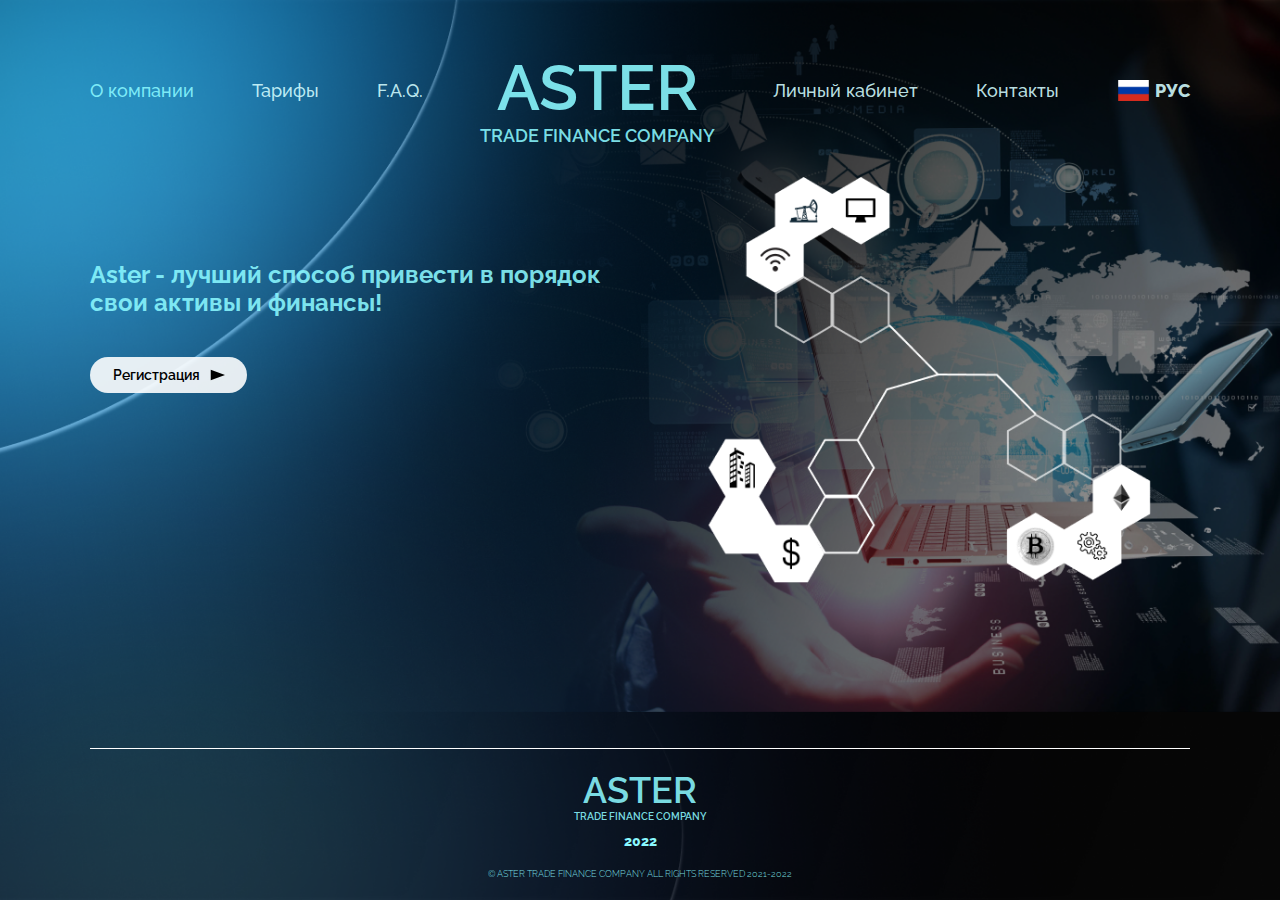
==== commit 7358dbdb: "admin added" ====
--- a/index.html
+++ b/index.html
@@ -8,7 +8,7 @@
     <link rel="preconnect" href="https://fonts.googleapis.com" />
     <link rel="preconnect" href="https://fonts.gstatic.com" crossorigin />
     <link
-      href="https://fonts.googleapis.com/css2?family=Montserrat:wght@100;200;300;400;500;600;700;800;900&family=Raleway:wght@100;200;300;400;500;600;700;800;900&display=swap"
+      href="https://fonts.googleapis.com/css2?family=Montserrat:wght@100;200;300;400;500;600;700;800;900&family=Raleway:wght@100;200;300;400;500;600;700;800;900&family=Red+Hat+Display:wght@800&family=Roboto:wght@100;300;400;500;700;900&display=swap"
       rel="stylesheet"
     />
     <link rel="stylesheet" href="style.css" />
--- a/style.css
+++ b/style.css
@@ -64,7 +64,7 @@
   -webkit-box-pack: justify;
   -ms-flex-pack: justify;
   background-color: #090909;
-  background-image: url(images/bg-main.png?a8d9b8d038acffa62163f719d7a89bce);
+  background-image: url(images/bg-main.png?c6a8ee40b50a9c3bba1253673f60f998);
   background-position: 50%;
   background-repeat: no-repeat;
   background-size: cover;
@@ -112,6 +112,9 @@
   -webkit-box-pack: end;
   -ms-flex-pack: end;
   justify-content: flex-end;
+}
+body.register-body .header__nav .nav-item:not(.nav-logo, .nav-lang) {
+  display: none;
 }
 body.register-body .header__nav .nav-item.nav-logo {
   left: 50%;
@@ -123,10 +126,16 @@
 }
 body.profile-body {
   background-image: url(images/bg-profile.png?aa897d3794cb3001b6649aea6804a500);
+  padding: 40px;
+}
+body.admin-body,
+body.profile-body {
   background-position: 50%;
   background-repeat: no-repeat;
   background-size: cover;
-  padding: 40px;
+}
+body.admin-body {
+  background-image: url(images/bg-admin.png?6bc20998083667d787b7fffb60ec95fa);
 }
 .logo {
   display: none;
@@ -188,6 +197,10 @@
   margin-bottom: 40px;
   max-width: 540px;
 }
+.admin .clients__list .clients-item__open-btn,
+.admin .requests__no,
+.admin .requests__yes,
+.admin__logout,
 .finance__cash-out,
 .finance__pay-cash,
 .history__see-more,
@@ -196,7 +209,9 @@
 .pm__invest .tariff__invest-btn,
 .profile__logout,
 .profile__row .start-invest,
-.tariffs__invest {
+.tariffs__invest,
+.user__delete,
+.user__profile {
   -webkit-box-align: center;
   -ms-flex-align: center;
   align-items: center;
@@ -204,6 +219,7 @@
   border: 0;
   border-radius: 43px;
   color: #000;
+  cursor: pointer;
   display: -webkit-inline-box;
   display: -ms-inline-flexbox;
   display: inline-flex;
@@ -215,6 +231,10 @@
   -o-transition: 0.3s;
   transition: 0.3s;
 }
+.admin .clients__list .clients-item__open-btn img,
+.admin .requests__no img,
+.admin .requests__yes img,
+.admin__logout img,
 .finance__cash-out img,
 .finance__pay-cash img,
 .history__see-more img,
@@ -223,9 +243,15 @@
 .pm__invest .tariff__invest-btn img,
 .profile__logout img,
 .profile__row .start-invest img,
-.tariffs__invest img {
+.tariffs__invest img,
+.user__delete img,
+.user__profile img {
   margin-left: 10px;
 }
+.admin .clients__list .clients-item__open-btn:hover,
+.admin .requests__no:hover,
+.admin .requests__yes:hover,
+.admin__logout:hover,
 .finance__cash-out:hover,
 .finance__pay-cash:hover,
 .history__see-more:hover,
@@ -234,7 +260,9 @@
 .pm__invest .tariff__invest-btn:hover,
 .profile__logout:hover,
 .profile__row .start-invest:hover,
-.tariffs__invest:hover {
+.tariffs__invest:hover,
+.user__delete:hover,
+.user__profile:hover {
   -webkit-box-shadow: 0 0 10px #8af8ffe3;
   box-shadow: 0 0 10px #8af8ffe3;
 }
@@ -373,9 +401,14 @@
 }
 .header__nav .burger {
   display: none;
-  position: absolute;
-  right: 0;
-  top: 0;
+  position: fixed;
+  right: 30px;
+  top: 57px;
+  z-index: 99999;
+}
+.header__nav .burger svg {
+  -webkit-filter: drop-shadow(0 0 3px #333);
+  filter: drop-shadow(0 0 3px #333);
 }
 .header__nav .nav-list {
   -webkit-box-pack: justify;
@@ -526,28 +559,18 @@
   width: 445px;
 }
 .tariffs__container .tariff-item.silver {
-  background: -webkit-gradient(
-    linear,
-    right top,
-    left top,
-    from(#a9a9a9),
-    color-stop(125.76%, #fff)
-  );
-  background: -o-linear-gradient(right, #a9a9a9 0, #fff 125.76%);
-  background: linear-gradient(270deg, #a9a9a9, #fff 125.76%);
+  background-image: url(images/silver-tariff.png?562d754b606373c9013a933c18763646);
+  background-position: 50%;
+  background-repeat: no-repeat;
+  background-size: 120% 130%;
   -webkit-box-shadow: inset -9px 0 15px #272222, -6px 0 15px #fff;
   box-shadow: inset -9px 0 15px #272222, -6px 0 15px #fff;
 }
 .tariffs__container .tariff-item.platinum {
-  background: -webkit-gradient(
-    linear,
-    right top,
-    left top,
-    from(#2f2f2f),
-    color-stop(125.76%, #989898)
-  );
-  background: -o-linear-gradient(right, #2f2f2f 0, #989898 125.76%);
-  background: linear-gradient(270deg, #2f2f2f, #989898 125.76%);
+  background-image: url(images/platinum-tariff.png?f2debdf5cbc70b50d43a7c265e29573e);
+  background-position: 50%;
+  background-repeat: no-repeat;
+  background-size: 120% 130%;
   -webkit-box-shadow: inset -4px 0 15px #161616;
   box-shadow: inset -4px 0 15px #161616;
 }
@@ -555,8 +578,10 @@
   color: #fff;
 }
 .tariffs__container .tariff-item.gold {
-  background: -o-linear-gradient(359.74deg, #fbff41 0.22%, #bf8124 99.77%);
-  background: linear-gradient(-269.74deg, #fbff41 0.22%, #bf8124 99.77%);
+  background-image: url(images/gold-tariff.png?a4b64cca74b98085d94ca9a7a485630d);
+  background-position: 50%;
+  background-repeat: no-repeat;
+  background-size: 120% 130%;
   -webkit-box-shadow: 0 0 15px 5px #ffc635;
   box-shadow: 0 0 15px 5px #ffc635;
 }
@@ -607,7 +632,11 @@
   line-height: 29px;
   text-transform: uppercase;
 }
+.tariffs__container .tariff-item__price {
+  font-family: Red Hat Display;
+}
 .tariffs__container .tariff-item__period {
+  font-family: Red Hat Display;
   font-size: 18px;
   font-style: normal;
   font-weight: 600;
@@ -621,6 +650,7 @@
 }
 .tariffs__container .tariff-item__percents {
   color: #000;
+  font-family: Red Hat Display;
   font-size: 14px;
   font-style: normal;
   font-weight: 800;
@@ -857,6 +887,140 @@
   opacity: 1;
   padding-top: 30px;
   visibility: visible;
+}
+.feedback__form {
+  max-width: 375px;
+  padding-bottom: 50px;
+  padding-top: 30px;
+  position: relative;
+  width: 50%;
+  width: 375px;
+  z-index: 1;
+}
+.feedback__form,
+.feedback__form form {
+  -webkit-box-orient: vertical;
+  -webkit-box-direction: normal;
+  -webkit-box-align: center;
+  -ms-flex-align: center;
+  -webkit-box-pack: center;
+  -ms-flex-pack: center;
+  align-items: center;
+  display: -webkit-box;
+  display: -ms-flexbox;
+  display: flex;
+  -ms-flex-direction: column;
+  flex-direction: column;
+  height: 100%;
+  justify-content: center;
+}
+.feedback__form form {
+  width: 100%;
+}
+.feedback__group {
+  background: #323232;
+  border-radius: 21px;
+  position: relative;
+  width: 350px;
+}
+.feedback__group + .feedback__group {
+  margin-top: 30px;
+}
+.feedback__group label {
+  color: #fff;
+  font-family: Raleway;
+  font-size: 14px;
+  font-style: normal;
+  font-weight: 600;
+  left: 30px;
+  line-height: 16px;
+  position: absolute;
+  top: 20px;
+  -webkit-transition: 0.3s;
+  -o-transition: 0.3s;
+  transition: 0.3s;
+  z-index: 0;
+}
+.feedback__group input {
+  background: transparent;
+  border: 0;
+  color: #fff;
+  font-size: 14px;
+  line-height: 16px;
+  outline: 0;
+  padding: 20px 30px;
+  position: relative;
+  width: 100%;
+  z-index: 1;
+}
+.feedback__group.focus label {
+  font-size: 12px;
+  left: 10px;
+  line-height: 14px;
+  top: -16px;
+}
+.feedback__message {
+  background: #323232;
+  border-radius: 21px;
+  margin-top: 30px;
+  position: relative;
+  width: 350px;
+}
+.feedback__message label {
+  color: #fff;
+  font-family: Raleway;
+  font-size: 14px;
+  font-style: normal;
+  font-weight: 600;
+  left: 30px;
+  line-height: 16px;
+  position: absolute;
+  top: 20px;
+  -webkit-transition: 0.3s;
+  -o-transition: 0.3s;
+  transition: 0.3s;
+  z-index: 0;
+}
+.feedback__message textarea {
+  background: transparent;
+  border: 0;
+  color: #fff;
+  font-size: 14px;
+  line-height: 16px;
+  min-height: 150px;
+  outline: 0;
+  padding: 20px 30px;
+  position: relative;
+  resize: vertical;
+  width: 100%;
+  z-index: 1;
+}
+.feedback__message.focus label {
+  font-size: 12px;
+  left: 10px;
+  line-height: 14px;
+  top: -16px;
+}
+.feedback__submit {
+  background: hsla(0, 0%, 100%, 0.89);
+  border: 0;
+  border-radius: 28px;
+  color: #000;
+  cursor: pointer;
+  font-family: Raleway;
+  font-size: 14px;
+  font-style: normal;
+  font-weight: 600;
+  line-height: 16px;
+  margin-top: 30px;
+  padding: 15px 25px;
+  -webkit-transition: 0.3s;
+  -o-transition: 0.3s;
+  transition: 0.3s;
+}
+.feedback__submit:hover {
+  -webkit-box-shadow: 0 0 10px #fff;
+  box-shadow: 0 0 10px #fff;
 }
 .contacts {
   width: 100%;
@@ -1027,6 +1191,24 @@
 }
 .feedback__form {
   margin-left: 110px;
+}
+.feedback__message:after {
+  background-image: url(images/bg-contact-form.png?02264a0c1f555607bf55c7f959ad6cd8);
+  background-repeat: no-repeat;
+  background-size: contain;
+  content: "";
+  display: block;
+  height: 100%;
+  left: 30px;
+  position: absolute;
+  top: 42px;
+  width: calc(100% - 60px);
+}
+.feedback__message textarea {
+  line-height: 26px;
+  resize: none;
+}
+.register__form {
   max-width: 375px;
   padding-bottom: 50px;
   padding-top: 30px;
@@ -1035,8 +1217,8 @@
   width: 375px;
   z-index: 1;
 }
-.feedback__form,
-.feedback__form form {
+.register__form,
+.register__form form {
   -webkit-box-orient: vertical;
   -webkit-box-direction: normal;
   -webkit-box-align: center;
@@ -1052,19 +1234,19 @@
   height: 100%;
   justify-content: center;
 }
-.feedback__form form {
-  width: 100%;
-}
-.feedback__group {
+.register__form form {
+  width: 100%;
+}
+.register__group {
   background: #323232;
   border-radius: 21px;
   position: relative;
   width: 350px;
 }
-.feedback__group + .feedback__group {
+.register__group + .register__group {
   margin-top: 30px;
 }
-.feedback__group label {
+.register__group label {
   color: #fff;
   font-family: Raleway;
   font-size: 14px;
@@ -1079,7 +1261,7 @@
   transition: 0.3s;
   z-index: 0;
 }
-.feedback__group input {
+.register__group input {
   background: transparent;
   border: 0;
   color: #fff;
@@ -1091,20 +1273,20 @@
   width: 100%;
   z-index: 1;
 }
-.feedback__group.focus label {
+.register__group.focus label {
   font-size: 12px;
   left: 10px;
   line-height: 14px;
   top: -16px;
 }
-.feedback__message {
+.register__message {
   background: #323232;
   border-radius: 21px;
   margin-top: 30px;
   position: relative;
   width: 350px;
 }
-.feedback__message label {
+.register__message label {
   color: #fff;
   font-family: Raleway;
   font-size: 14px;
@@ -1119,140 +1301,6 @@
   transition: 0.3s;
   z-index: 0;
 }
-.feedback__message textarea {
-  background: transparent;
-  border: 0;
-  color: #fff;
-  font-size: 14px;
-  line-height: 16px;
-  min-height: 150px;
-  outline: 0;
-  padding: 20px 30px;
-  position: relative;
-  resize: vertical;
-  width: 100%;
-  z-index: 1;
-}
-.feedback__message.focus label {
-  font-size: 12px;
-  left: 10px;
-  line-height: 14px;
-  top: -16px;
-}
-.feedback__submit {
-  background: hsla(0, 0%, 100%, 0.89);
-  border: 0;
-  border-radius: 28px;
-  color: #000;
-  cursor: pointer;
-  font-family: Raleway;
-  font-size: 14px;
-  font-style: normal;
-  font-weight: 600;
-  line-height: 16px;
-  margin-top: 30px;
-  padding: 15px 25px;
-  -webkit-transition: 0.3s;
-  -o-transition: 0.3s;
-  transition: 0.3s;
-}
-.feedback__submit:hover {
-  -webkit-box-shadow: 0 0 10px #fff;
-  box-shadow: 0 0 10px #fff;
-}
-.register__form {
-  max-width: 375px;
-  padding-bottom: 50px;
-  padding-top: 30px;
-  position: relative;
-  width: 50%;
-  width: 375px;
-  z-index: 1;
-}
-.register__form,
-.register__form form {
-  -webkit-box-orient: vertical;
-  -webkit-box-direction: normal;
-  -webkit-box-align: center;
-  -ms-flex-align: center;
-  -webkit-box-pack: center;
-  -ms-flex-pack: center;
-  align-items: center;
-  display: -webkit-box;
-  display: -ms-flexbox;
-  display: flex;
-  -ms-flex-direction: column;
-  flex-direction: column;
-  height: 100%;
-  justify-content: center;
-}
-.register__form form {
-  width: 100%;
-}
-.register__group {
-  background: #323232;
-  border-radius: 21px;
-  position: relative;
-  width: 350px;
-}
-.register__group + .register__group {
-  margin-top: 30px;
-}
-.register__group label {
-  color: #fff;
-  font-family: Raleway;
-  font-size: 14px;
-  font-style: normal;
-  font-weight: 600;
-  left: 30px;
-  line-height: 16px;
-  position: absolute;
-  top: 20px;
-  -webkit-transition: 0.3s;
-  -o-transition: 0.3s;
-  transition: 0.3s;
-  z-index: 0;
-}
-.register__group input {
-  background: transparent;
-  border: 0;
-  color: #fff;
-  font-size: 14px;
-  line-height: 16px;
-  outline: 0;
-  padding: 20px 30px;
-  position: relative;
-  width: 100%;
-  z-index: 1;
-}
-.register__group.focus label {
-  font-size: 12px;
-  left: 10px;
-  line-height: 14px;
-  top: -16px;
-}
-.register__message {
-  background: #323232;
-  border-radius: 21px;
-  margin-top: 30px;
-  position: relative;
-  width: 350px;
-}
-.register__message label {
-  color: #fff;
-  font-family: Raleway;
-  font-size: 14px;
-  font-style: normal;
-  font-weight: 600;
-  left: 30px;
-  line-height: 16px;
-  position: absolute;
-  top: 20px;
-  -webkit-transition: 0.3s;
-  -o-transition: 0.3s;
-  transition: 0.3s;
-  z-index: 0;
-}
 .register__message textarea {
   background: transparent;
   border: 0;
@@ -1295,27 +1343,50 @@
   box-shadow: 0 0 10px #fff;
 }
 .register {
+  -webkit-box-orient: vertical;
+  -webkit-box-direction: normal;
+  -webkit-box-align: center;
+  -ms-flex-align: center;
+  align-items: center;
+  display: -webkit-box;
+  display: -ms-flexbox;
+  display: flex;
+  -ms-flex-direction: column;
+  flex-direction: column;
   margin-top: 70px;
   width: 100%;
 }
-.register,
+.register__close {
+  cursor: pointer;
+  height: 28px;
+  position: absolute;
+  right: 30px;
+  top: 30px;
+  width: 28px;
+}
+.register__close img {
+  display: block;
+  height: 100%;
+  -o-object-fit: contain;
+  object-fit: contain;
+  width: 100%;
+}
 .register__container {
   -webkit-box-orient: vertical;
   -webkit-box-direction: normal;
   -webkit-box-align: center;
   -ms-flex-align: center;
   align-items: center;
+  background: rgba(0, 0, 0, 0.85);
+  border-radius: 34px;
   display: -webkit-box;
   display: -ms-flexbox;
   display: flex;
   -ms-flex-direction: column;
   flex-direction: column;
-}
-.register__container {
-  background: rgba(0, 0, 0, 0.85);
-  border-radius: 34px;
   max-width: 540px;
   padding: 50px;
+  position: relative;
 }
 .register__title {
   color: rgba(138, 248, 255, 0.89);
@@ -1665,6 +1736,7 @@
   border: 0;
   border-bottom: 1px solid #fff;
   color: #fff;
+  font-family: Red Hat Display;
   font-size: 18px;
   font-style: normal;
   font-weight: 500;
@@ -1672,6 +1744,7 @@
   width: 50px;
 }
 .calculator__income input {
+  font-family: Red Hat Display;
   font-size: 24px !important;
   font-style: normal;
   font-weight: 600 !important;
@@ -1800,6 +1873,7 @@
 }
 .referrals__value span {
   color: #8af8ff;
+  font-family: Red Hat Display;
   font-size: 36px;
   font-style: normal;
   font-weight: 800;
@@ -1912,6 +1986,7 @@
   color: #fff;
 }
 .history__value {
+  font-family: Red Hat Display;
   font-size: 24px;
   font-style: normal;
   font-weight: 400;
@@ -3154,7 +3229,700 @@
 .pm__invest .custom-select-option.has-focus {
   color: #fff;
 }
+.admin {
+  grid-gap: 30px;
+  -webkit-box-pack: center;
+  -ms-flex-pack: center;
+  -webkit-box-align: center;
+  -ms-flex-align: center;
+  align-items: center;
+  display: grid;
+  grid-template-areas: "logo  logo" "aside main";
+  grid-template-columns: 157px minmax(auto, 920px);
+  grid-template-rows: 100px auto;
+  justify-content: center;
+  padding: 50px;
+  width: 100%;
+}
+.admin__main-logo {
+  align-self: center;
+  grid-area: logo;
+  justify-self: center;
+}
+.admin__main-logo img {
+  display: block;
+  height: 100px;
+  -o-object-fit: contain;
+  object-fit: contain;
+  width: 100%;
+}
+.admin__container {
+  grid-area: main;
+  padding: 50px;
+}
+.admin__container,
+.admin__sidebar {
+  background: #242424;
+  border-radius: 45px;
+  height: 100%;
+  width: 100%;
+}
+.admin__sidebar {
+  -webkit-box-orient: vertical;
+  -webkit-box-direction: normal;
+  -webkit-box-align: center;
+  -ms-flex-align: center;
+  align-items: center;
+  display: -webkit-box;
+  display: -ms-flexbox;
+  display: flex;
+  -ms-flex-direction: column;
+  flex-direction: column;
+  grid-area: aside;
+  padding: 50px 20px;
+}
+.admin__logo {
+  width: 85px;
+}
+.admin__logo img {
+  display: block;
+  -o-object-fit: contain;
+  object-fit: contain;
+  width: 100%;
+}
+.admin__title {
+  color: #fff;
+  font-size: 24px;
+  font-style: normal;
+  font-weight: 800;
+  line-height: 28px;
+  margin-top: 37px;
+  text-align: center;
+  width: 100%;
+}
+.admin__menu {
+  border-bottom: 1px solid #fff;
+  border-top: 1px solid #fff;
+  margin: 25px 0;
+  padding: 30px 0;
+}
+.admin__menu,
+.admin__menu-item {
+  -webkit-box-orient: vertical;
+  -webkit-box-direction: normal;
+  -webkit-box-align: center;
+  -ms-flex-align: center;
+  align-items: center;
+  display: -webkit-box;
+  display: -ms-flexbox;
+  display: flex;
+  -ms-flex-direction: column;
+  flex-direction: column;
+  width: 100%;
+}
+.admin__menu-item {
+  cursor: pointer;
+}
+.admin__menu-item img {
+  -webkit-transition: 0.3s;
+  -o-transition: 0.3s;
+  transition: 0.3s;
+}
+.admin__menu-item + div {
+  margin-top: 30px;
+}
+.admin__menu-item span {
+  color: #fff;
+  font-size: 18px;
+  font-style: normal;
+  font-weight: 700;
+  line-height: 21px;
+}
+.admin__menu-item:hover img {
+  -webkit-filter: drop-shadow(0 0 5px #8af8ff);
+  filter: drop-shadow(0 0 5px #8af8ff);
+}
+.admin__logout {
+  display: -webkit-box;
+  display: -ms-flexbox;
+  display: flex;
+  margin-top: auto;
+}
+.admin__logout img {
+  margin-right: 6px;
+}
+.admin__block {
+  height: 0;
+  opacity: 0;
+  -webkit-transition: opacity 0.3s;
+  -o-transition: opacity 0.3s;
+  transition: opacity 0.3s;
+  visibility: hidden;
+  width: 0;
+}
+.admin__block-title {
+  color: #fff;
+  font-size: 36px;
+  font-style: normal;
+  font-weight: 700;
+  line-height: 42px;
+  margin-bottom: 50px;
+}
+.admin__block.active {
+  height: 100%;
+  opacity: 1;
+  visibility: visible;
+  width: 100%;
+}
+.admin .clients__list {
+  grid-gap: 40px;
+  display: grid;
+  grid-template-columns: 1fr 1fr;
+}
+.admin .clients__list .clients-item {
+  -webkit-box-orient: vertical;
+  -webkit-box-direction: normal;
+  -webkit-box-align: center;
+  -ms-flex-align: center;
+  align-items: center;
+  background: #444;
+  border-radius: 27px;
+  -ms-flex-direction: column;
+  flex-direction: column;
+  padding: 22px 34px;
+  width: 370px;
+}
+.admin .clients__list .clients-item,
+.admin .clients__list .clients-item__row {
+  -webkit-box-pack: justify;
+  -ms-flex-pack: justify;
+  display: -webkit-box;
+  display: -ms-flexbox;
+  display: flex;
+  justify-content: space-between;
+}
+.admin .clients__list .clients-item__row {
+  -webkit-box-align: start;
+  -ms-flex-align: start;
+  align-items: flex-start;
+  width: 100%;
+}
+.admin .clients__list .clients-item__col {
+  -webkit-box-orient: vertical;
+  -webkit-box-direction: normal;
+  -webkit-box-align: start;
+  -ms-flex-align: start;
+  -webkit-box-pack: start;
+  -ms-flex-pack: start;
+  align-items: flex-start;
+  display: -webkit-box;
+  display: -ms-flexbox;
+  display: flex;
+  -ms-flex-direction: column;
+  flex-direction: column;
+  justify-content: flex-start;
+}
+.admin .clients__list .clients-item h3 {
+  color: #fff;
+}
+.admin .clients__list .clients-item__tariffs {
+  -webkit-box-pack: justify;
+  -ms-flex-pack: justify;
+  -webkit-box-align: center;
+  -ms-flex-align: center;
+  align-items: center;
+  display: -webkit-box;
+  display: -ms-flexbox;
+  display: flex;
+  -ms-flex-wrap: wrap;
+  flex-wrap: wrap;
+  justify-content: space-between;
+  width: 90px;
+}
+.admin .clients__list .clients-item__tariffs span {
+  background-position: 50%;
+  background-repeat: no-repeat;
+  background-size: cover;
+  border-radius: 5px;
+  height: 17px;
+  margin-top: 10px;
+  width: 38px;
+}
+.admin .clients__list .clients-item__tariffs span.silver {
+  background-image: url(images/tariff-silver.png?61aa75206f0d0d5c65973906c28cd4ab);
+}
+.admin .clients__list .clients-item__tariffs span.gold {
+  background-image: url(images/tariff-gold.png?e2b63100719a3bdd99fc133201c52293);
+}
+.admin .clients__list .clients-item__tariffs span.platinum {
+  background-image: url(images/tariff-platinum.png?df1155d5eeb66abce4d8b8fd3b437dc8);
+}
+.admin .clients__list .clients-item__tariffs span.infinity {
+  background-image: url(images/tariff-infinity.png?a33ef5b76a2f5441c56ff4431dc4b151);
+}
+.admin .clients__list .clients-item__name {
+  color: #fff;
+  font-family: Raleway;
+  font-size: 18px;
+  font-style: normal;
+  font-weight: 600;
+  line-height: 21px;
+  margin-top: 5px;
+}
+.admin .clients__list .clients-item__email {
+  color: #fff;
+  font-family: Raleway;
+  font-size: 14px;
+  font-style: normal;
+  font-weight: 400;
+  line-height: 16px;
+  margin-top: 5px;
+}
+.admin .clients__list .clients-item__phone {
+  color: #fff;
+  font-family: Montserrat;
+  font-size: 14px;
+  font-style: normal;
+  font-weight: 600;
+  line-height: 17px;
+  margin-top: 5px;
+}
+.admin .clients__list .clients-item__id {
+  color: #fff;
+  font-size: 14px;
+  font-style: normal;
+  font-weight: 600;
+  line-height: 16px;
+  margin-top: 5px;
+}
+.admin .clients__list .clients-item__open-btn {
+  margin-top: 25px;
+}
+.admin .requests__container {
+  grid-gap: 40px;
+  display: grid;
+  grid-template-columns: 1fr 1fr;
+}
+.admin .requests__row {
+  -webkit-box-pack: justify;
+  -ms-flex-pack: justify;
+  justify-content: space-between;
+  width: 100%;
+}
+.admin .requests__col,
+.admin .requests__row {
+  -webkit-box-align: start;
+  -ms-flex-align: start;
+  align-items: flex-start;
+  display: -webkit-box;
+  display: -ms-flexbox;
+  display: flex;
+}
+.admin .requests__col {
+  -webkit-box-orient: vertical;
+  -webkit-box-direction: normal;
+  -webkit-box-pack: start;
+  -ms-flex-pack: start;
+  -ms-flex-direction: column;
+  flex-direction: column;
+  justify-content: flex-start;
+}
+.admin .requests__name {
+  font-size: 18px;
+  font-weight: 600;
+  line-height: 21px;
+}
+.admin .requests__email,
+.admin .requests__name {
+  color: #fff;
+  font-family: Raleway;
+  font-style: normal;
+  margin-top: 5px;
+}
+.admin .requests__email {
+  font-size: 14px;
+  font-weight: 400;
+  line-height: 16px;
+}
+.admin .requests__phone {
+  font-family: Montserrat;
+  line-height: 17px;
+}
+.admin .requests__id,
+.admin .requests__phone {
+  color: #fff;
+  font-size: 14px;
+  font-style: normal;
+  font-weight: 600;
+  margin-top: 5px;
+}
+.admin .requests__id {
+  line-height: 16px;
+}
+.admin .requests__item {
+  -webkit-box-orient: vertical;
+  -webkit-box-direction: normal;
+  -webkit-box-align: center;
+  -ms-flex-align: center;
+  -webkit-box-pack: justify;
+  -ms-flex-pack: justify;
+  align-items: center;
+  background: #444;
+  border-radius: 27px;
+  display: -webkit-box;
+  display: -ms-flexbox;
+  display: flex;
+  -ms-flex-direction: column;
+  flex-direction: column;
+  justify-content: space-between;
+  padding: 22px 34px;
+  width: 370px;
+}
+.admin .requests__title {
+  color: #fff;
+  font-family: Raleway;
+  font-size: 14px;
+  font-style: normal;
+  font-weight: 600;
+  line-height: 16px;
+}
+.admin .requests__value {
+  color: #fff;
+  font-family: Montserrat;
+  font-size: 24px;
+  font-style: normal;
+  font-weight: 600;
+  line-height: 29px;
+}
+.admin .requests__btns {
+  -webkit-box-align: center;
+  -ms-flex-align: center;
+  -webkit-box-pack: justify;
+  -ms-flex-pack: justify;
+  align-items: center;
+  display: -webkit-box;
+  display: -ms-flexbox;
+  display: flex;
+  justify-content: space-between;
+  margin-top: 25px;
+  width: 100%;
+}
+.admin .requests__yes {
+  background: #00df16;
+}
+.admin .requests__no,
+.admin .requests__yes {
+  -webkit-box-pack: center;
+  -ms-flex-pack: center;
+  -webkit-box-align: center;
+  -ms-flex-align: center;
+  align-items: center;
+  color: #fff;
+  display: -webkit-box;
+  display: -ms-flexbox;
+  display: flex;
+  justify-content: center;
+  width: 100px;
+}
+.admin .requests__no {
+  background: #ff4141;
+}
+@media (max-width: 1100px) {
+  .admin .clients__list,
+  .admin .requests__container {
+    -webkit-box-align: center;
+    -ms-flex-align: center;
+    align-items: center;
+    grid-template-columns: 1fr;
+    justify-items: center;
+  }
+}
+.user {
+  -webkit-box-pack: center;
+  -ms-flex-pack: center;
+  -webkit-box-align: center;
+  -ms-flex-align: center;
+  align-items: center;
+  display: -webkit-box;
+  display: -ms-flexbox;
+  display: flex;
+  height: 100%;
+  justify-content: center;
+  left: 0;
+  opacity: 0;
+  position: fixed;
+  top: 0;
+  -webkit-transition: 0.3s;
+  -o-transition: 0.3s;
+  transition: 0.3s;
+  visibility: hidden;
+  width: 100%;
+  z-index: 9999;
+}
+.user.show {
+  opacity: 1;
+  visibility: visible;
+}
+.user__close {
+  cursor: pointer;
+  height: 28px;
+  position: absolute;
+  right: 30px;
+  top: 30px;
+  width: 28px;
+}
+.user__close img {
+  display: block;
+  height: 100%;
+  -o-object-fit: contain;
+  object-fit: contain;
+  width: 100%;
+}
+.user__container {
+  grid-row-gap: 70px;
+  grid-column-gap: 100px;
+  background: #525252;
+  border-radius: 26px;
+  display: grid;
+  grid-template-areas: "info balance" "tariffs history";
+  padding: 65px 100px;
+  position: relative;
+}
+.user__info {
+  grid-area: info;
+}
+.user__block {
+  grid-area: balance;
+}
+.user__tariffs {
+  grid-area: tariffs;
+}
+.user__history {
+  grid-area: history;
+}
+.user__name {
+  color: #fff;
+  font-family: Raleway;
+  font-size: 24px;
+  font-style: normal;
+  font-weight: 700;
+  line-height: 28px;
+}
+.user__email {
+  margin-top: 10px;
+}
+.user__email,
+.user__id {
+  color: #fff;
+  font-family: Raleway;
+  font-size: 18px;
+  font-style: normal;
+  font-weight: 700;
+  line-height: 21px;
+}
+.user__id,
+.user__phone {
+  margin-top: 5px;
+}
+.user__phone {
+  color: #fff;
+  font-family: Montserrat;
+  font-size: 18px;
+  font-style: normal;
+  font-weight: 700;
+  line-height: 21px;
+}
+.user__balance {
+  -webkit-box-pack: end;
+  -ms-flex-pack: end;
+  -webkit-box-align: center;
+  -ms-flex-align: center;
+  align-items: center;
+  display: -webkit-box;
+  display: -ms-flexbox;
+  display: flex;
+  justify-content: flex-end;
+}
+.user__balance p {
+  font-family: Raleway;
+  font-size: 18px;
+  line-height: 21px;
+}
+.user__balance p,
+.user__balance span {
+  color: #fff;
+  font-style: normal;
+  font-weight: 700;
+}
+.user__balance span {
+  font-family: Montserrat;
+  font-size: 24px;
+  line-height: 29px;
+  margin-left: 10px;
+}
+.user__income {
+  -webkit-box-pack: end;
+  -ms-flex-pack: end;
+  -webkit-box-align: center;
+  -ms-flex-align: center;
+  align-items: center;
+  display: -webkit-box;
+  display: -ms-flexbox;
+  display: flex;
+  justify-content: flex-end;
+  margin-top: 20px;
+}
+.user__income p {
+  font-family: Raleway;
+  line-height: 21px;
+}
+.user__income p,
+.user__income span {
+  color: #fff;
+  font-size: 18px;
+  font-style: normal;
+  font-weight: 700;
+}
+.user__income span {
+  font-family: Montserrat;
+  line-height: 22px;
+  margin-left: 10px;
+}
+.user__row {
+  -webkit-box-pack: justify;
+  -ms-flex-pack: justify;
+  -webkit-box-align: center;
+  -ms-flex-align: center;
+  align-items: center;
+  display: -webkit-box;
+  display: -ms-flexbox;
+  display: flex;
+  justify-content: space-between;
+  margin-top: 30px;
+  width: 100%;
+}
+.user__delete {
+  background: #ff4141;
+  color: #fff;
+}
+.user__tariffs h3 {
+  color: #fff;
+  font-family: Raleway;
+  font-size: 24px;
+  font-style: normal;
+  font-weight: 600;
+  line-height: 28px;
+  margin-bottom: 15px;
+}
+.user__tariffs .tariff {
+  -webkit-box-pack: justify;
+  -ms-flex-pack: justify;
+  -webkit-box-align: center;
+  -ms-flex-align: center;
+  align-items: center;
+  display: -webkit-box;
+  display: -ms-flexbox;
+  display: flex;
+  justify-content: space-between;
+}
+.user__tariffs .tariff.added button {
+  background-color: #fff;
+  color: #000;
+}
+.user__tariffs .tariff.available button {
+  background-color: #8af8ff;
+  color: #000;
+}
+.user__tariffs .tariff + div {
+  margin-top: 25px;
+}
+.user__tariffs .tariff p {
+  color: #fff;
+  font-size: 20px;
+  font-weight: 700;
+  line-height: 24px;
+}
+.user__tariffs .tariff button {
+  border: 0;
+  border-radius: 99px;
+  bottom: 0;
+  font-size: 16px;
+  font-weight: 700;
+  line-height: 8px;
+  padding: 8px;
+}
+.user__history h3 {
+  color: #fff;
+  font-family: Raleway;
+  font-size: 24px;
+  font-style: normal;
+  font-weight: 600;
+  line-height: 28px;
+  margin-bottom: 15px;
+}
+.user__history .history-item {
+  -webkit-box-pack: justify;
+  -ms-flex-pack: justify;
+  -webkit-box-align: center;
+  -ms-flex-align: center;
+  align-items: center;
+  display: -webkit-box;
+  display: -ms-flexbox;
+  display: flex;
+  justify-content: space-between;
+}
+.user__history .history-item + div {
+  margin-top: 25px;
+}
+.user__history .history-item.in p {
+  color: #8af8ff;
+}
+.user__history .history-item.out p {
+  color: #fff;
+}
+.user__history .history-item p {
+  font-family: Montserrat;
+  font-size: 20px;
+  font-weight: 700;
+  line-height: 24px;
+}
+.user__history .history-item .remove {
+  background: #8af8ff;
+  border: 0;
+  border-radius: 99px;
+  bottom: 0;
+  color: #000;
+  font-size: 16px;
+  font-weight: 700;
+  line-height: 8px;
+  padding: 8px;
+}
+@media screen and (max-width: 1300px) {
+  .profile {
+    -webkit-transform: scale(0.9);
+    -ms-transform: scale(0.9);
+    transform: scale(0.9);
+  }
+}
 @media screen and (max-width: 1150px) {
+  body.register-body .header__nav .nav-list {
+    -webkit-box-pack: start;
+    -ms-flex-pack: start;
+    justify-content: flex-start;
+  }
+  body.register-body .header__nav .nav-item:not(.nav-logo) {
+    display: -webkit-box;
+    display: -ms-flexbox;
+    display: flex;
+  }
+  body.register-body .header__nav .nav-item.nav-logo {
+    left: 0;
+    position: static;
+    top: 0;
+    -webkit-transform: none;
+    -ms-transform: none;
+    transform: none;
+  }
   .wrapper {
     max-width: 100%;
     padding: 40px;
@@ -3191,6 +3959,7 @@
     top: 0;
     visibility: hidden;
     width: 275px;
+    z-index: 9999;
   }
   .header__nav .nav-item + li {
     margin-top: 55px;
@@ -3505,7 +4274,7 @@
 }
 @media screen and (max-width: 768px) {
   body {
-    background-image: url(images/bg-main-mobile.png?fbe9e404e2122023cf15bcda72201f1e);
+    background-image: url(images/bg-main-mobile.png?89973e18506d6c6444ce167d3107ad9e);
   }
   body.main-body .footer {
     margin-top: 250px;
@@ -3704,3 +4473,8 @@
     padding: 20px;
   }
 }
+@media screen and (max-height: 700px) {
+  .header__nav .nav-item + li {
+    margin-top: 25px;
+  }
+}
